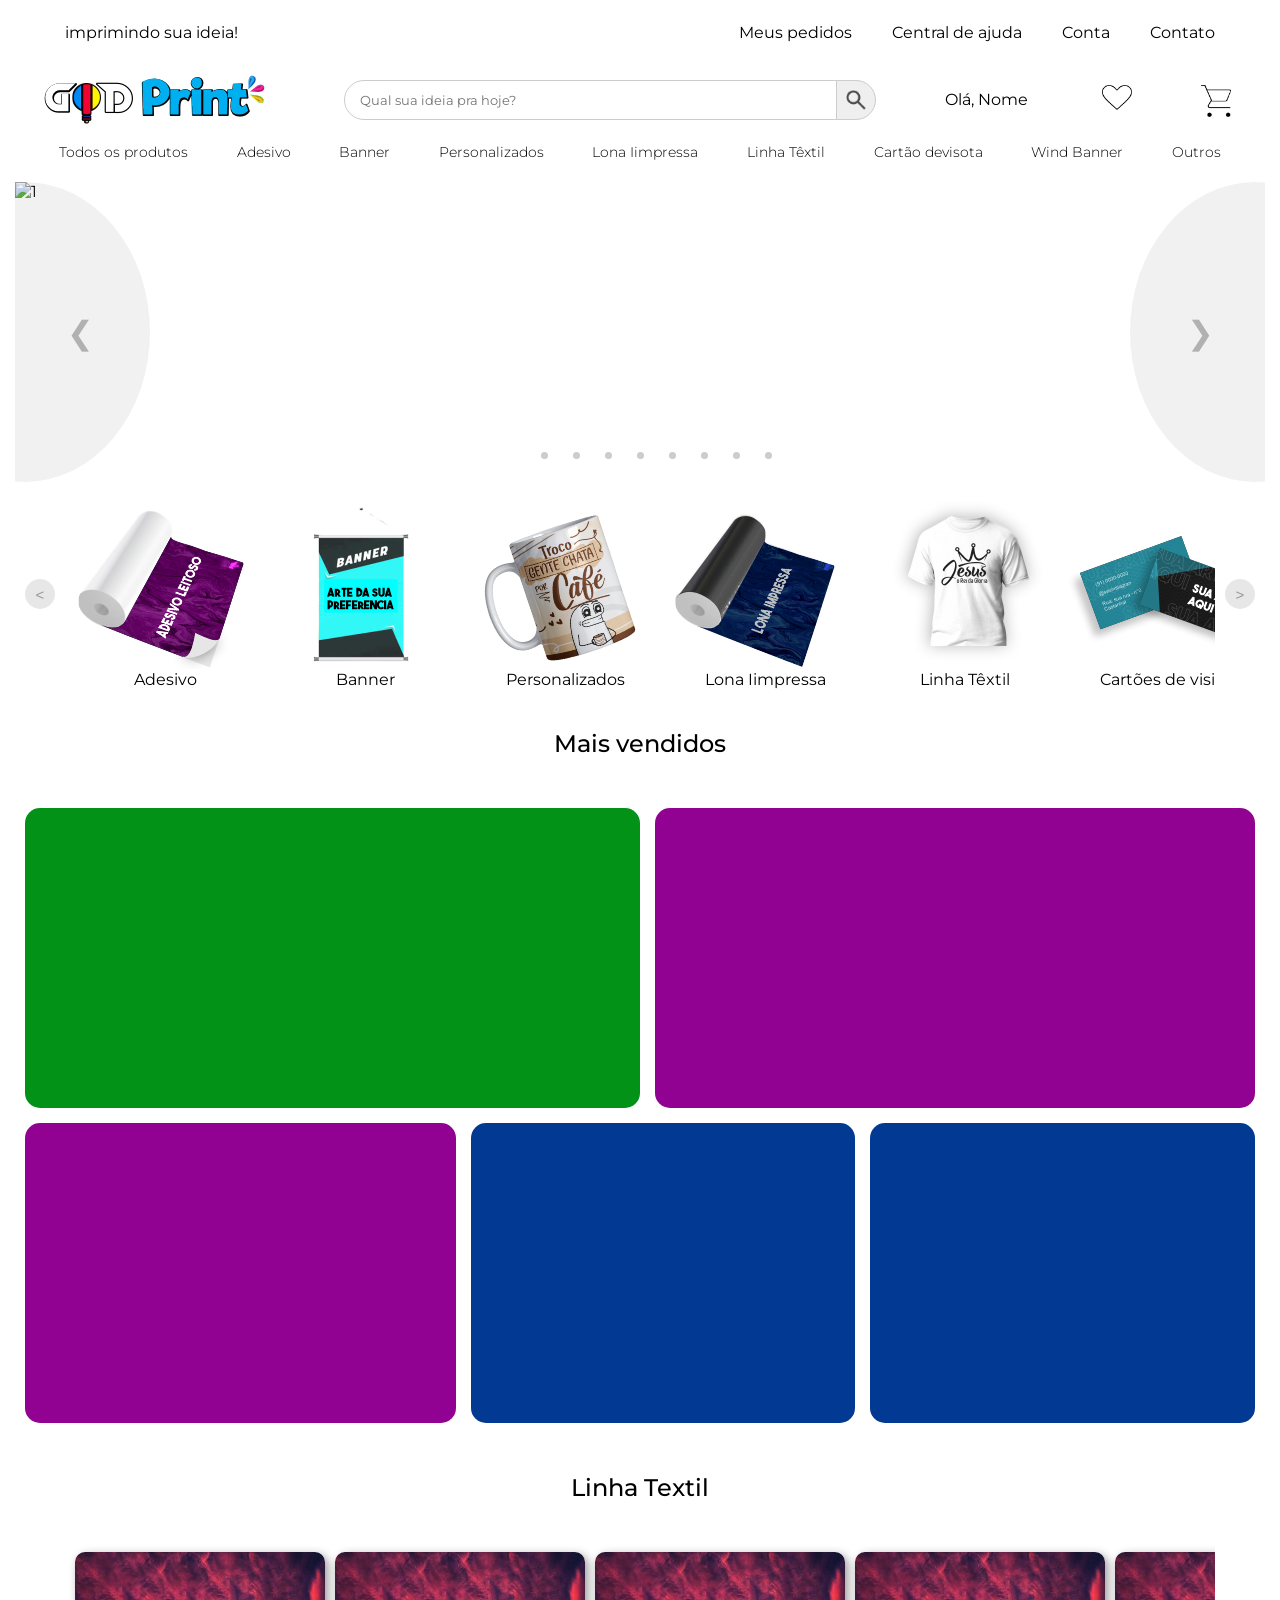
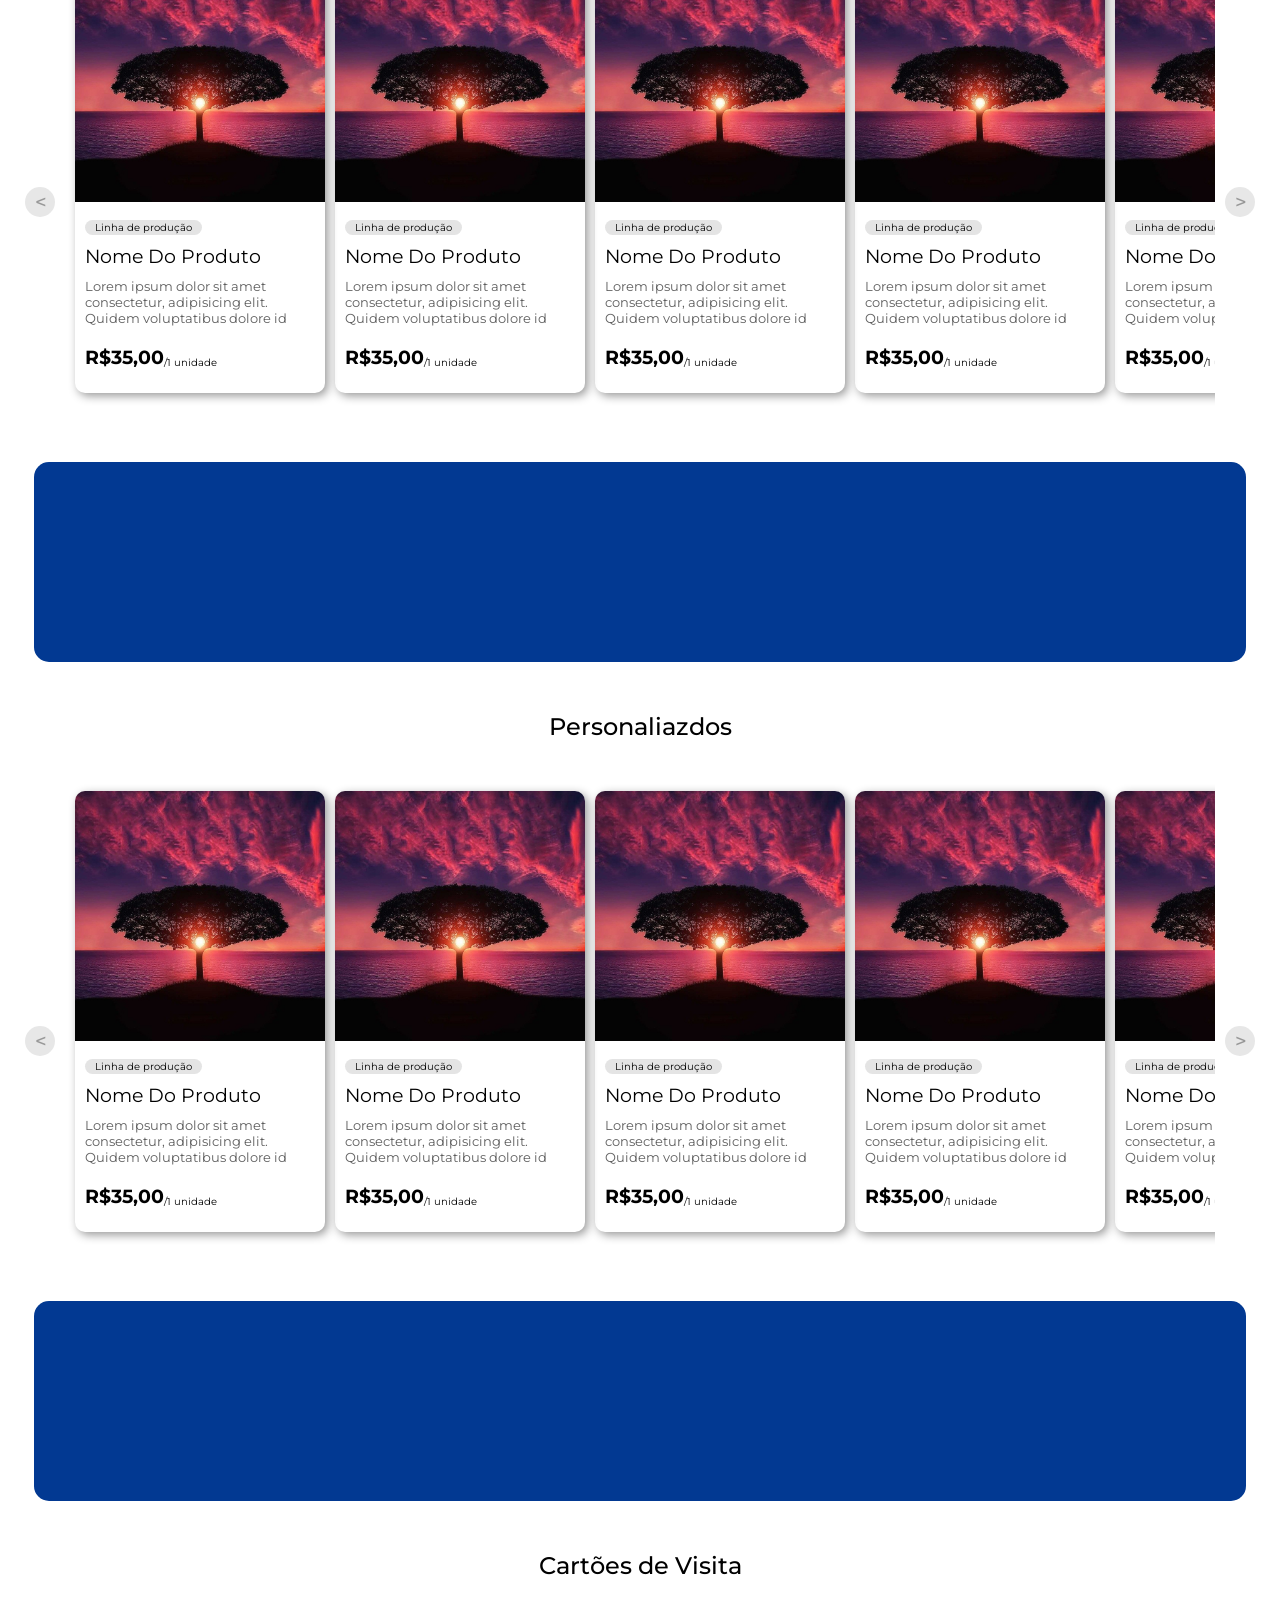
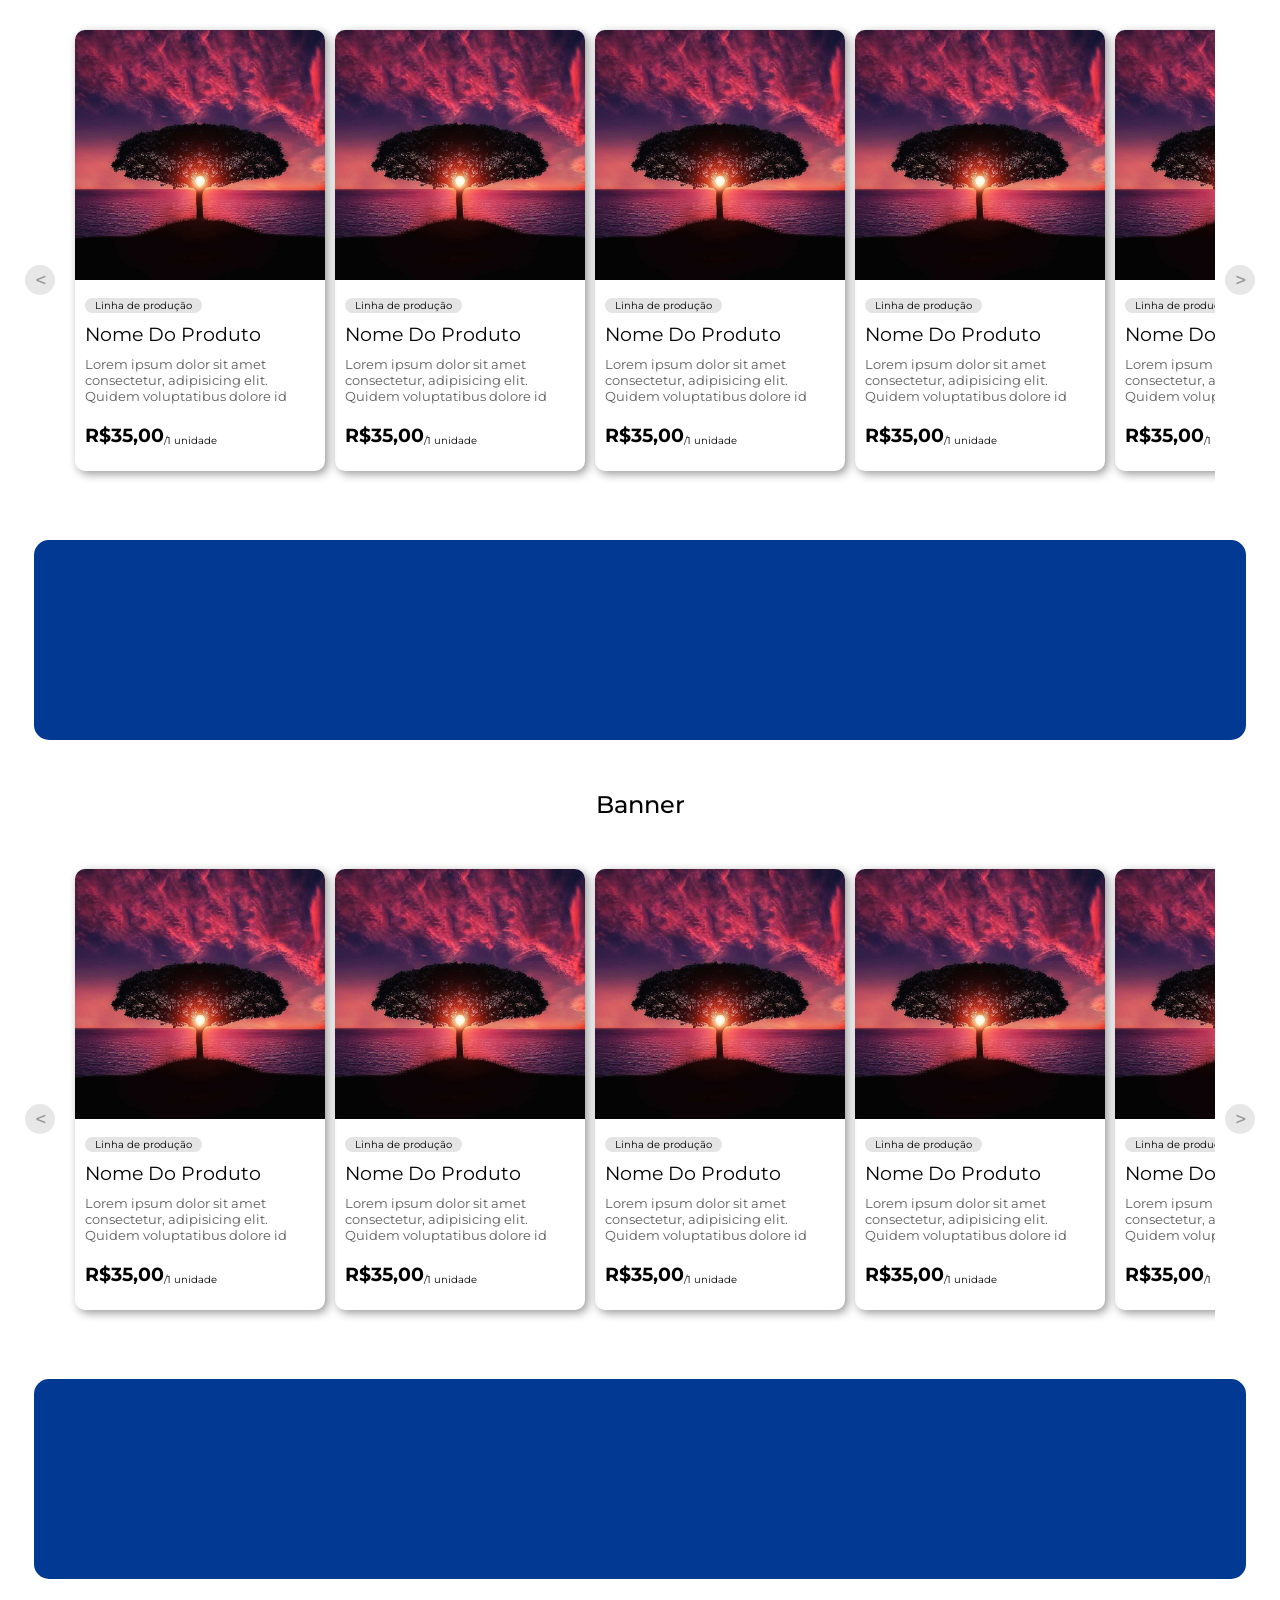
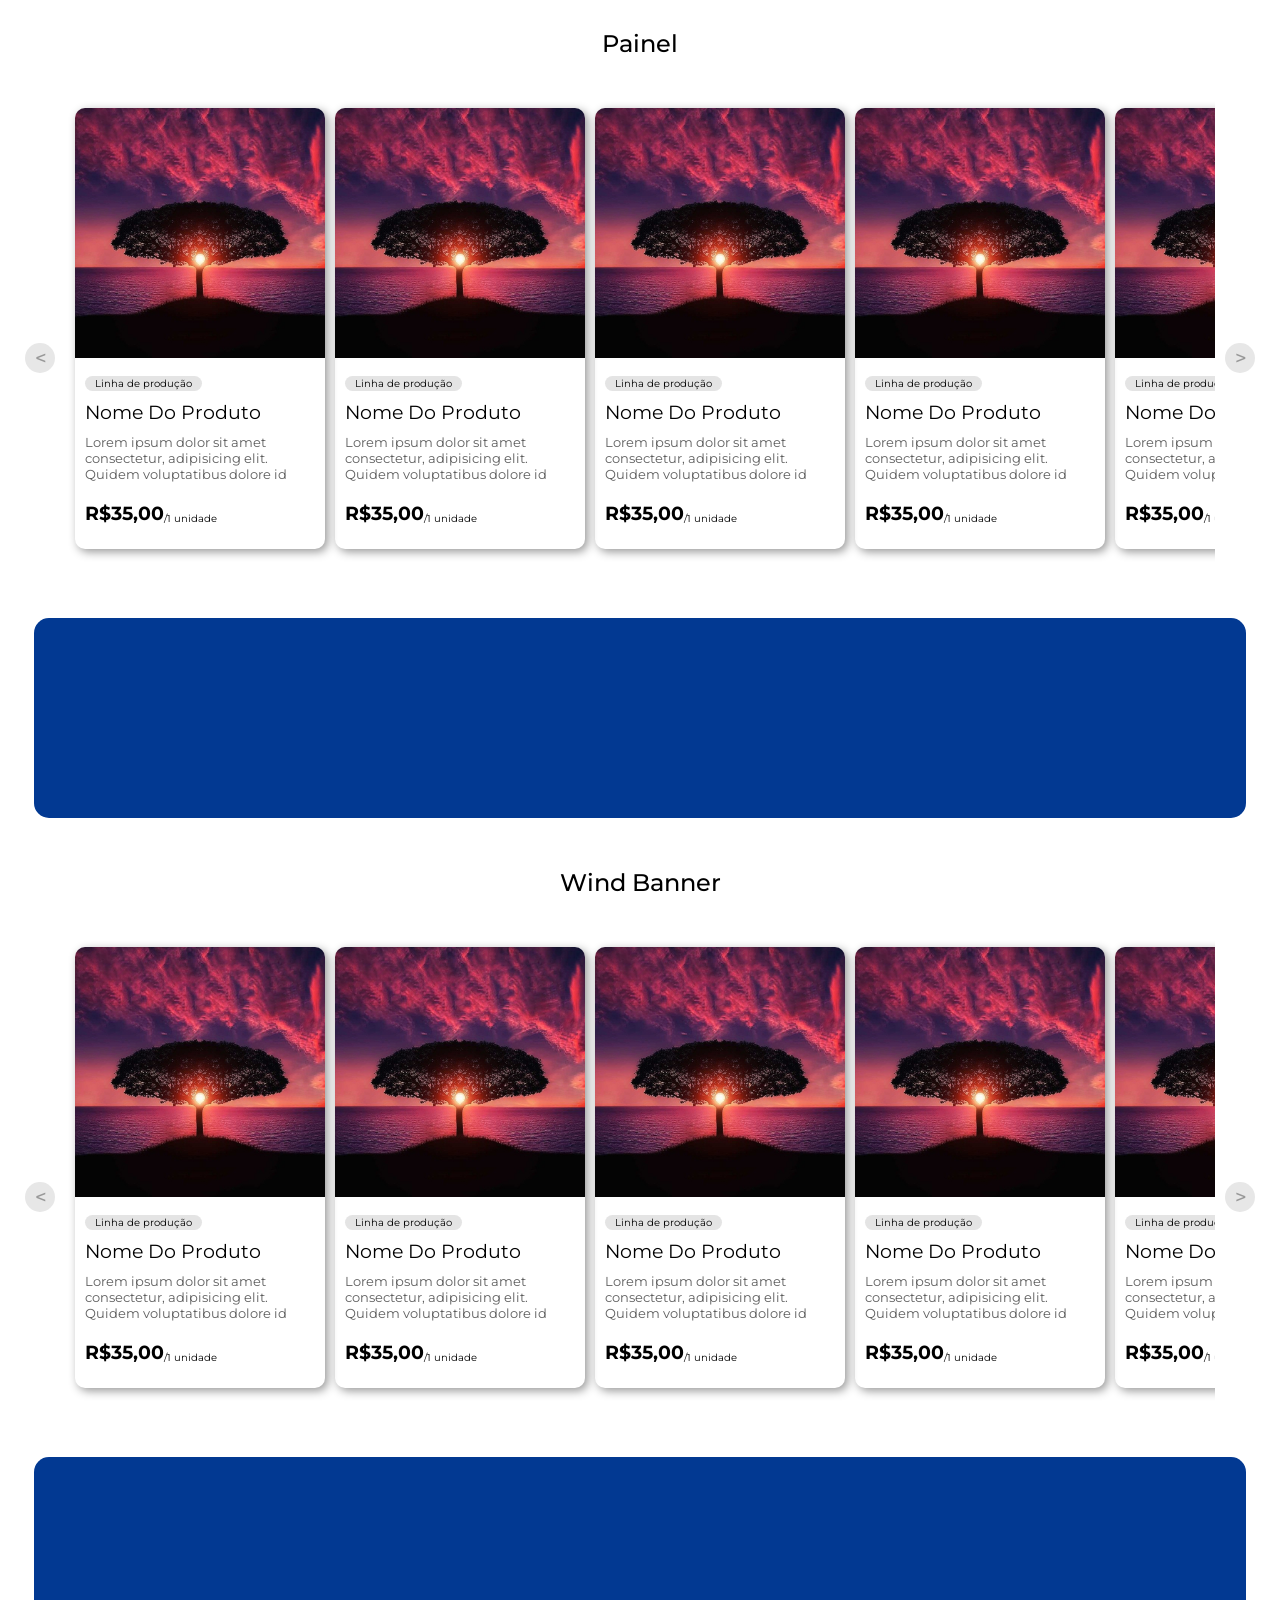
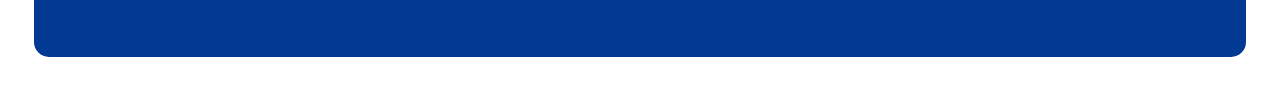
==== index(1).html @ 97b62b57 "recriação com chat" ====
<!DOCTYPE html>
<html lang="pt-br">
<head>
    <meta charset="UTF-8">
    <meta name="viewport" content="width=device-width, initial-scale=1.0">
    <link rel="shortcut icon" type="imagex/png" href="imagens/favicon.png">
    <title>God Print</title>
    <link rel="stylesheet" href="style.css">
    <link rel="stylesheet" href="MediaQuery.css">
</head>
<body>
    <header>
        <nav>
            <p class="slogan">imprimindo sua ideia!</p>
            <div class="nav">
                <li>Meus pedidos</li>
                <li>Central de ajuda</li>
                <li>Conta</li>
                <li>Contato</li>
            </div>
        </nav>
        <menu>
            <img src="imagens/logo.png" alt="logo">
            <img src="imagens/logo-god-print-mobile.png" alt="logo-god-print-mobile" class="logo-mobile">
            <div class="MenuDePesquisa">
                <input type="text" id="menu de pesquisa" placeholder="Qual sua ideia pra hoje?">
                <button id="ButtonPesquisa"><img src="imagens/lupa.png" alt="pesquisar"></button>
            </div>
            <div>
                <p>Olá, Nome</p>
            </div>
            <div id="favoritos" class="iconeMenu"><img src="imagens/coracao.png" alt="favoritos"></div>
            <div id="carrinho" class="iconeMenu"><img src="imagens/carrinho.png" alt="carrinho"></div>
        </menu>
        <div class="nav-b" id="nav-b">
            <ul>
                <li>Todos os produtos</li>
                <li>Adesivo</li>
                <li>Banner</li>
                <li>Personalizados</li>
                <li>Lona Iimpressa</li>
                <li>Linha Têxtil</li>
                <li>Cartão devisota</li>
                <li>Wind Banner</li>
                <li>Outros</li>  
            </ul>
            <div id="btn-mobile">
                <div class="mobileMenu">
                    <div class="line1"></div>
                    <div class="line2"></div>
                    <div class="line3"></div>
                </div>
            </div>
        </div>
    </header>
    
    <div class="carousel">
        <div class="carousel-track" id="track">
          <!-- 9 imagens -->
          <div class="carousel-slide"><img src="https://picsum.photos/id/1011/800/400" alt="1" /></div>
          <div class="carousel-slide"><img src="https://picsum.photos/id/1012/800/400" alt="2" /></div>
          <div class="carousel-slide"><img src="https://picsum.photos/id/1013/800/400" alt="3" /></div>
          <div class="carousel-slide"><img src="https://picsum.photos/id/1015/800/400" alt="4" /></div>
          <div class="carousel-slide"><img src="https://picsum.photos/id/1016/800/400" alt="5" /></div>
          <div class="carousel-slide"><img src="https://picsum.photos/id/1018/800/400" alt="6" /></div>
          <div class="carousel-slide"><img src="https://picsum.photos/id/1020/800/400" alt="7" /></div>
          <div class="carousel-slide"><img src="https://picsum.photos/id/1021/800/400" alt="8" /></div>
          <div class="carousel-slide"><img src="https://picsum.photos/id/1024/800/400" alt="9" /></div>
        </div>
    
        <button class="nav-button prev" id="prev">&#10094;</button>
        <button class="nav-button next" id="next">&#10095;</button>
        
    </div>
    <div class="radio-nav" id="radio-nav"></div>
    
    <div class="NavLinhasDeProdutos"> 

        <button id="anterior" class="BotoesRadioNav"><</button>

        <div class="carrossel-container">
            <div class="carrossel" id="carrossel">
                <div class="LinhasDeProdutos">
                    <img src="imagens/adesivo-logo.png" alt="adesivo-logo">
                    <p>Adesivo</p>
                </div>
                <div class="LinhasDeProdutos">
                    <img src="imagens/banner-logo.png" alt="banner-logo">
                    <p>Banner</p>
                </div>
                <div class="LinhasDeProdutos">
                    <img src="imagens/caneca-logo.png" alt="Personalizados">
                    <p>Personalizados</p>
                </div>
                <div class="LinhasDeProdutos">
                    <img src="imagens/lona-impressa-logo.png" alt="lona-impressa-logo">
                    <p>Lona Iimpressa</p>
                </div>
                <div class="LinhasDeProdutos">
                    <img src="imagens/lonha-textil-logo.png" alt="linha-textil">
                    <p>Linha Têxtil</p>
                </div>
                <div class="LinhasDeProdutos">
                    <img src="imagens/cartoes-de-visita-logo.png" alt="cartoes-de-visita-logo">
                    <p>Cartões de visita</p>
                </div>
                <div class="LinhasDeProdutos">
                    <img src="imagens/wind-banner-logo.png" alt="wind-banner-logo">
                    <p>Wind Banner</p>
                </div>
                <div class="LinhasDeProdutos">
                    <img src="imagens/bone-logo.png" alt="bone-logo">
                    <p>Boné</p>
                </div>
            </div>
        </div>

        <button id="proximo" class="BotoesRadioNav">></button>

    </div>
    <div class="MaisVendidos">
        <h2>Mais vendidos</h2>

        <div class="ConteinerMaisVendidos">
        
            <div class="imgMaisVendidos img1">
                <!-- <img src="imagens/teste.jpg" alt="teste"> -->
            </div>
            <div class="imgMaisVendidos img2">
                <!-- <img src="imagens/teste.jpg" alt="teste"> -->
            </div>
            <div class="imgMaisVendidos img3">
                <!-- <img src="imagens/teste.jpg" alt="teste"> -->
            </div>
            <div class="imgMaisVendidos img4">
                <!-- <img src="imagens/teste.jpg" alt="teste"> -->
            </div>
            <div class="imgMaisVendidos img5">
                <!-- <img src="imagens/teste.jpg" alt="teste"> -->
            </div>

        </div>

        
    </div>
    <div class="LinhaTextil">

        <h2>Linha Textil</h2>
        
        <div class="ConteinerTextil Conteiner" id="ConteinerTextil">

            <button onclick="moveSlideTexil(-1)" class="buttonProduto" id="AnteriorTextil"> < </button>

            <div class="ConteinerProdutos">
                <div class="ConteinerProduto" id="sliderTextil">
                    <div class="Produto">
                        <img src="imagens/teste.jpg" alt="teste" class="imgProdut">
                        <div class="InfoProdutos">
                            <span class="LinhaDeProducao">Linha de produção</span>
                            <h3 class="NomeProduto">Nome Do Produto</h3>
                            <p class="DescricaoProduto">Lorem ipsum dolor sit amet consectetur, adipisicing elit. Quidem voluptatibus dolore id</p>
                        </div>
                        <div class="valor">
                            <h3>R$35,00</h3>
                            <p>/1 unidade</p>
                        </div>
                    </div>
                    <div class="Produto">
                        <img src="imagens/teste.jpg" alt="teste" class="imgProdut">
                        <div class="InfoProdutos">
                            <span class="LinhaDeProducao">Linha de produção</span>
                            <h3 class="NomeProduto">Nome Do Produto</h3>
                            <p class="DescricaoProduto">Lorem ipsum dolor sit amet consectetur, adipisicing elit. Quidem voluptatibus dolore id</p>
                        </div>
                        <div class="valor">
                            <h3>R$35,00</h3>
                            <p>/1 unidade</p>
                        </div>
                    </div>
                    <div class="Produto">
                        <img src="imagens/teste.jpg" alt="teste" class="imgProdut">
                        <div class="InfoProdutos">
                            <span class="LinhaDeProducao">Linha de produção</span>
                            <h3 class="NomeProduto">Nome Do Produto</h3>
                            <p class="DescricaoProduto">Lorem ipsum dolor sit amet consectetur, adipisicing elit. Quidem voluptatibus dolore id</p>
                        </div>
                        <div class="valor">
                            <h3>R$35,00</h3>
                            <p>/1 unidade</p>
                        </div>
                    </div>
                    <div class="Produto">
                        <img src="imagens/teste.jpg" alt="teste" class="imgProdut">
                        <div class="InfoProdutos">
                            <span class="LinhaDeProducao">Linha de produção</span>
                            <h3 class="NomeProduto">Nome Do Produto</h3>
                            <p class="DescricaoProduto">Lorem ipsum dolor sit amet consectetur, adipisicing elit. Quidem voluptatibus dolore id</p>
                        </div>
                        <div class="valor">
                            <h3>R$35,00</h3>
                            <p>/1 unidade</p>
                        </div>
                    </div>
                    <div class="Produto">
                        <img src="imagens/teste.jpg" alt="teste" class="imgProdut">
                        <div class="InfoProdutos">
                            <span class="LinhaDeProducao">Linha de produção</span>
                            <h3 class="NomeProduto">Nome Do Produto</h3>
                            <p class="DescricaoProduto">Lorem ipsum dolor sit amet consectetur, adipisicing elit. Quidem voluptatibus dolore id</p>
                        </div>
                        <div class="valor">
                            <h3>R$35,00</h3>
                            <p>/1 unidade</p>
                        </div>
                    </div>
                    <div class="Produto">
                        <img src="imagens/teste.jpg" alt="teste" class="imgProdut">
                        <div class="InfoProdutos">
                            <span class="LinhaDeProducao">Linha de produção</span>
                            <h3 class="NomeProduto">Nome Do Produto</h3>
                            <p class="DescricaoProduto">Lorem ipsum dolor sit amet consectetur, adipisicing elit. Quidem voluptatibus dolore id</p>
                        </div>
                        <div class="valor">
                            <h3>R$35,00</h3>
                            <p>/1 unidade</p>
                        </div>
                    </div>
                </div>
            </div>

            <button onclick="moveSlideTexil(1)" class="buttonProduto" id="ProximoTextil ">></button>
        </div>

        <div class="imgProduto">
            <!-- <img src="" alt=""> -->
        </div>

    </div>
    <div class="LinhaPersonalizados">

        <h2>Personaliazdos</h2>
        
        <div class="ConteinerPersonalizados Conteiner" id="ConteinerPersonalizados">

            <button onclick="moveSlidePersonalizados(-1)" class="buttonProduto" id="AnteriorTextil"> < </button>


            <div class="ConteinerProdutos">
                <div class="ConteinerProduto" id="sliderPersonalizados">
                    <div class="Produto">
                        <img src="imagens/teste.jpg" alt="teste" class="imgProdut">
                        <div class="InfoProdutos">
                            <span class="LinhaDeProducao">Linha de produção</span>
                            <h3 class="NomeProduto">Nome Do Produto</h3>
                            <p class="DescricaoProduto">Lorem ipsum dolor sit amet consectetur, adipisicing elit. Quidem voluptatibus dolore id</p>
                        </div>
                        <div class="valor">
                            <h3>R$35,00</h3>
                            <p>/1 unidade</p>
                        </div>
                    </div>
                    <div class="Produto">
                        <img src="imagens/teste.jpg" alt="teste" class="imgProdut">
                        <div class="InfoProdutos">
                            <span class="LinhaDeProducao">Linha de produção</span>
                            <h3 class="NomeProduto">Nome Do Produto</h3>
                            <p class="DescricaoProduto">Lorem ipsum dolor sit amet consectetur, adipisicing elit. Quidem voluptatibus dolore id</p>
                        </div>
                        <div class="valor">
                            <h3>R$35,00</h3>
                            <p>/1 unidade</p>
                        </div>
                    </div>
                    <div class="Produto">
                        <img src="imagens/teste.jpg" alt="teste" class="imgProdut">
                        <div class="InfoProdutos">
                            <span class="LinhaDeProducao">Linha de produção</span>
                            <h3 class="NomeProduto">Nome Do Produto</h3>
                            <p class="DescricaoProduto">Lorem ipsum dolor sit amet consectetur, adipisicing elit. Quidem voluptatibus dolore id</p>
                        </div>
                        <div class="valor">
                            <h3>R$35,00</h3>
                            <p>/1 unidade</p>
                        </div>
                    </div>
                    <div class="Produto">
                        <img src="imagens/teste.jpg" alt="teste" class="imgProdut">
                        <div class="InfoProdutos">
                            <span class="LinhaDeProducao">Linha de produção</span>
                            <h3 class="NomeProduto">Nome Do Produto</h3>
                            <p class="DescricaoProduto">Lorem ipsum dolor sit amet consectetur, adipisicing elit. Quidem voluptatibus dolore id</p>
                        </div>
                        <div class="valor">
                            <h3>R$35,00</h3>
                            <p>/1 unidade</p>
                        </div>
                    </div>
                    <div class="Produto">
                        <img src="imagens/teste.jpg" alt="teste" class="imgProdut">
                        <div class="InfoProdutos">
                            <span class="LinhaDeProducao">Linha de produção</span>
                            <h3 class="NomeProduto">Nome Do Produto</h3>
                            <p class="DescricaoProduto">Lorem ipsum dolor sit amet consectetur, adipisicing elit. Quidem voluptatibus dolore id</p>
                        </div>
                        <div class="valor">
                            <h3>R$35,00</h3>
                            <p>/1 unidade</p>
                        </div>
                    </div>
                    <div class="Produto">
                        <img src="imagens/teste.jpg" alt="teste" class="imgProdut">
                        <div class="InfoProdutos">
                            <span class="LinhaDeProducao">Linha de produção</span>
                            <h3 class="NomeProduto">Nome Do Produto</h3>
                            <p class="DescricaoProduto">Lorem ipsum dolor sit amet consectetur, adipisicing elit. Quidem voluptatibus dolore id</p>
                        </div>
                        <div class="valor">
                            <h3>R$35,00</h3>
                            <p>/1 unidade</p>
                        </div>
                    </div>
                </div>
            </div>

            <button onclick="moveSlidePersonalizados(1)" class="buttonProduto" id="ProximoPersonalizados ">></button>
        </div>

        <div class="imgProduto">
            <!-- <img src="" alt=""> -->
        </div>

    </div>
    <div class="LinhaCartoes">

        <h2>Cartões de Visita</h2>
        
        <div class="Conteiner">

            <button onclick="moveSlideCartoes(-1)" class="buttonProduto"> < </button>


            <div class="ConteinerProdutos">
                <div class="ConteinerProduto" id="sliderCartoes">
                    <div class="Produto">
                        <img src="imagens/teste.jpg" alt="teste" class="imgProdut">
                        <div class="InfoProdutos">
                            <span class="LinhaDeProducao">Linha de produção</span>
                            <h3 class="NomeProduto">Nome Do Produto</h3>
                            <p class="DescricaoProduto">Lorem ipsum dolor sit amet consectetur, adipisicing elit. Quidem voluptatibus dolore id</p>
                        </div>
                        <div class="valor">
                            <h3>R$35,00</h3>
                            <p>/1 unidade</p>
                        </div>
                    </div>
                    <div class="Produto">
                        <img src="imagens/teste.jpg" alt="teste" class="imgProdut">
                        <div class="InfoProdutos">
                            <span class="LinhaDeProducao">Linha de produção</span>
                            <h3 class="NomeProduto">Nome Do Produto</h3>
                            <p class="DescricaoProduto">Lorem ipsum dolor sit amet consectetur, adipisicing elit. Quidem voluptatibus dolore id</p>
                        </div>
                        <div class="valor">
                            <h3>R$35,00</h3>
                            <p>/1 unidade</p>
                        </div>
                    </div>
                    <div class="Produto">
                        <img src="imagens/teste.jpg" alt="teste" class="imgProdut">
                        <div class="InfoProdutos">
                            <span class="LinhaDeProducao">Linha de produção</span>
                            <h3 class="NomeProduto">Nome Do Produto</h3>
                            <p class="DescricaoProduto">Lorem ipsum dolor sit amet consectetur, adipisicing elit. Quidem voluptatibus dolore id</p>
                        </div>
                        <div class="valor">
                            <h3>R$35,00</h3>
                            <p>/1 unidade</p>
                        </div>
                    </div>
                    <div class="Produto">
                        <img src="imagens/teste.jpg" alt="teste" class="imgProdut">
                        <div class="InfoProdutos">
                            <span class="LinhaDeProducao">Linha de produção</span>
                            <h3 class="NomeProduto">Nome Do Produto</h3>
                            <p class="DescricaoProduto">Lorem ipsum dolor sit amet consectetur, adipisicing elit. Quidem voluptatibus dolore id</p>
                        </div>
                        <div class="valor">
                            <h3>R$35,00</h3>
                            <p>/1 unidade</p>
                        </div>
                    </div>
                    <div class="Produto">
                        <img src="imagens/teste.jpg" alt="teste" class="imgProdut">
                        <div class="InfoProdutos">
                            <span class="LinhaDeProducao">Linha de produção</span>
                            <h3 class="NomeProduto">Nome Do Produto</h3>
                            <p class="DescricaoProduto">Lorem ipsum dolor sit amet consectetur, adipisicing elit. Quidem voluptatibus dolore id</p>
                        </div>
                        <div class="valor">
                            <h3>R$35,00</h3>
                            <p>/1 unidade</p>
                        </div>
                    </div>
                    <div class="Produto">
                        <img src="imagens/teste.jpg" alt="teste" class="imgProdut">
                        <div class="InfoProdutos">
                            <span class="LinhaDeProducao">Linha de produção</span>
                            <h3 class="NomeProduto">Nome Do Produto</h3>
                            <p class="DescricaoProduto">Lorem ipsum dolor sit amet consectetur, adipisicing elit. Quidem voluptatibus dolore id</p>
                        </div>
                        <div class="valor">
                            <h3>R$35,00</h3>
                            <p>/1 unidade</p>
                        </div>
                    </div>
                </div>
            </div>

            <button onclick="moveSlideCartoes(1)" class="buttonProduto">></button>
        </div>

        <div class="imgProduto">
            <!-- <img src="" alt=""> -->
        </div>

    </div>
    <div class="LinhaBanner">

        <h2>Banner</h2>
        
        <div class="Conteiner">

            <button onclick="moveSlideBanner(-1)" class="buttonProduto"> < </button>


            <div class="ConteinerProdutos">
                <div class="ConteinerProduto" id="sliderBanner">
                    <div class="Produto">
                        <img src="imagens/teste.jpg" alt="teste" class="imgProdut">
                        <div class="InfoProdutos">
                            <span class="LinhaDeProducao">Linha de produção</span>
                            <h3 class="NomeProduto">Nome Do Produto</h3>
                            <p class="DescricaoProduto">Lorem ipsum dolor sit amet consectetur, adipisicing elit. Quidem voluptatibus dolore id</p>
                        </div>
                        <div class="valor">
                            <h3>R$35,00</h3>
                            <p>/1 unidade</p>
                        </div>
                    </div>
                    <div class="Produto">
                        <img src="imagens/teste.jpg" alt="teste" class="imgProdut">
                        <div class="InfoProdutos">
                            <span class="LinhaDeProducao">Linha de produção</span>
                            <h3 class="NomeProduto">Nome Do Produto</h3>
                            <p class="DescricaoProduto">Lorem ipsum dolor sit amet consectetur, adipisicing elit. Quidem voluptatibus dolore id</p>
                        </div>
                        <div class="valor">
                            <h3>R$35,00</h3>
                            <p>/1 unidade</p>
                        </div>
                    </div>
                    <div class="Produto">
                        <img src="imagens/teste.jpg" alt="teste" class="imgProdut">
                        <div class="InfoProdutos">
                            <span class="LinhaDeProducao">Linha de produção</span>
                            <h3 class="NomeProduto">Nome Do Produto</h3>
                            <p class="DescricaoProduto">Lorem ipsum dolor sit amet consectetur, adipisicing elit. Quidem voluptatibus dolore id</p>
                        </div>
                        <div class="valor">
                            <h3>R$35,00</h3>
                            <p>/1 unidade</p>
                        </div>
                    </div>
                    <div class="Produto">
                        <img src="imagens/teste.jpg" alt="teste" class="imgProdut">
                        <div class="InfoProdutos">
                            <span class="LinhaDeProducao">Linha de produção</span>
                            <h3 class="NomeProduto">Nome Do Produto</h3>
                            <p class="DescricaoProduto">Lorem ipsum dolor sit amet consectetur, adipisicing elit. Quidem voluptatibus dolore id</p>
                        </div>
                        <div class="valor">
                            <h3>R$35,00</h3>
                            <p>/1 unidade</p>
                        </div>
                    </div>
                    <div class="Produto">
                        <img src="imagens/teste.jpg" alt="teste" class="imgProdut">
                        <div class="InfoProdutos">
                            <span class="LinhaDeProducao">Linha de produção</span>
                            <h3 class="NomeProduto">Nome Do Produto</h3>
                            <p class="DescricaoProduto">Lorem ipsum dolor sit amet consectetur, adipisicing elit. Quidem voluptatibus dolore id</p>
                        </div>
                        <div class="valor">
                            <h3>R$35,00</h3>
                            <p>/1 unidade</p>
                        </div>
                    </div>
                    <div class="Produto">
                        <img src="imagens/teste.jpg" alt="teste" class="imgProdut">
                        <div class="InfoProdutos">
                            <span class="LinhaDeProducao">Linha de produção</span>
                            <h3 class="NomeProduto">Nome Do Produto</h3>
                            <p class="DescricaoProduto">Lorem ipsum dolor sit amet consectetur, adipisicing elit. Quidem voluptatibus dolore id</p>
                        </div>
                        <div class="valor">
                            <h3>R$35,00</h3>
                            <p>/1 unidade</p>
                        </div>
                    </div>
                </div>
            </div>

            <button onclick="moveSlideBanner(1)" class="buttonProduto">></button>
        </div>

        <div class="imgProduto">
            <!-- <img src="" alt=""> -->
        </div>

    </div>
    <div class="LinhaPainel">

        <h2>Painel</h2>
        
        <div class="Conteiner">

            <button onclick="moveSlidePainel(-1)" class="buttonProduto"> < </button>


            <div class="ConteinerProdutos">
                <div class="ConteinerProduto" id="sliderPainel">
                    <div class="Produto">
                        <img src="imagens/teste.jpg" alt="teste" class="imgProdut">
                        <div class="InfoProdutos">
                            <span class="LinhaDeProducao">Linha de produção</span>
                            <h3 class="NomeProduto">Nome Do Produto</h3>
                            <p class="DescricaoProduto">Lorem ipsum dolor sit amet consectetur, adipisicing elit. Quidem voluptatibus dolore id</p>
                        </div>
                        <div class="valor">
                            <h3>R$35,00</h3>
                            <p>/1 unidade</p>
                        </div>
                    </div>
                    <div class="Produto">
                        <img src="imagens/teste.jpg" alt="teste" class="imgProdut">
                        <div class="InfoProdutos">
                            <span class="LinhaDeProducao">Linha de produção</span>
                            <h3 class="NomeProduto">Nome Do Produto</h3>
                            <p class="DescricaoProduto">Lorem ipsum dolor sit amet consectetur, adipisicing elit. Quidem voluptatibus dolore id</p>
                        </div>
                        <div class="valor">
                            <h3>R$35,00</h3>
                            <p>/1 unidade</p>
                        </div>
                    </div>
                    <div class="Produto">
                        <img src="imagens/teste.jpg" alt="teste" class="imgProdut">
                        <div class="InfoProdutos">
                            <span class="LinhaDeProducao">Linha de produção</span>
                            <h3 class="NomeProduto">Nome Do Produto</h3>
                            <p class="DescricaoProduto">Lorem ipsum dolor sit amet consectetur, adipisicing elit. Quidem voluptatibus dolore id</p>
                        </div>
                        <div class="valor">
                            <h3>R$35,00</h3>
                            <p>/1 unidade</p>
                        </div>
                    </div>
                    <div class="Produto">
                        <img src="imagens/teste.jpg" alt="teste" class="imgProdut">
                        <div class="InfoProdutos">
                            <span class="LinhaDeProducao">Linha de produção</span>
                            <h3 class="NomeProduto">Nome Do Produto</h3>
                            <p class="DescricaoProduto">Lorem ipsum dolor sit amet consectetur, adipisicing elit. Quidem voluptatibus dolore id</p>
                        </div>
                        <div class="valor">
                            <h3>R$35,00</h3>
                            <p>/1 unidade</p>
                        </div>
                    </div>
                    <div class="Produto">
                        <img src="imagens/teste.jpg" alt="teste" class="imgProdut">
                        <div class="InfoProdutos">
                            <span class="LinhaDeProducao">Linha de produção</span>
                            <h3 class="NomeProduto">Nome Do Produto</h3>
                            <p class="DescricaoProduto">Lorem ipsum dolor sit amet consectetur, adipisicing elit. Quidem voluptatibus dolore id</p>
                        </div>
                        <div class="valor">
                            <h3>R$35,00</h3>
                            <p>/1 unidade</p>
                        </div>
                    </div>
                    <div class="Produto">
                        <img src="imagens/teste.jpg" alt="teste" class="imgProdut">
                        <div class="InfoProdutos">
                            <span class="LinhaDeProducao">Linha de produção</span>
                            <h3 class="NomeProduto">Nome Do Produto</h3>
                            <p class="DescricaoProduto">Lorem ipsum dolor sit amet consectetur, adipisicing elit. Quidem voluptatibus dolore id</p>
                        </div>
                        <div class="valor">
                            <h3>R$35,00</h3>
                            <p>/1 unidade</p>
                        </div>
                    </div>
                </div>
            </div>

            <button onclick="moveSlidePainel(1)" class="buttonProduto">></button>
        </div>

        <div class="imgProduto">
            <!-- <img src="" alt=""> -->
        </div>

    </div>
    <div class="LinhaWindBanner">

        <h2>Wind Banner</h2>
        
        <div class="Conteiner">

            <button onclick="moveSlideWindBanner(-1)" class="buttonProduto"> < </button>


            <div class="ConteinerProdutos">
                <div class="ConteinerProduto" id="sliderWindBanner">
                    <div class="Produto">
                        <img src="imagens/teste.jpg" alt="teste" class="imgProdut">
                        <div class="InfoProdutos">
                            <span class="LinhaDeProducao">Linha de produção</span>
                            <h3 class="NomeProduto">Nome Do Produto</h3>
                            <p class="DescricaoProduto">Lorem ipsum dolor sit amet consectetur, adipisicing elit. Quidem voluptatibus dolore id</p>
                        </div>
                        <div class="valor">
                            <h3>R$35,00</h3>
                            <p>/1 unidade</p>
                        </div>
                    </div>
                    <div class="Produto">
                        <img src="imagens/teste.jpg" alt="teste" class="imgProdut">
                        <div class="InfoProdutos">
                            <span class="LinhaDeProducao">Linha de produção</span>
                            <h3 class="NomeProduto">Nome Do Produto</h3>
                            <p class="DescricaoProduto">Lorem ipsum dolor sit amet consectetur, adipisicing elit. Quidem voluptatibus dolore id</p>
                        </div>
                        <div class="valor">
                            <h3>R$35,00</h3>
                            <p>/1 unidade</p>
                        </div>
                    </div>
                    <div class="Produto">
                        <img src="imagens/teste.jpg" alt="teste" class="imgProdut">
                        <div class="InfoProdutos">
                            <span class="LinhaDeProducao">Linha de produção</span>
                            <h3 class="NomeProduto">Nome Do Produto</h3>
                            <p class="DescricaoProduto">Lorem ipsum dolor sit amet consectetur, adipisicing elit. Quidem voluptatibus dolore id</p>
                        </div>
                        <div class="valor">
                            <h3>R$35,00</h3>
                            <p>/1 unidade</p>
                        </div>
                    </div>
                    <div class="Produto">
                        <img src="imagens/teste.jpg" alt="teste" class="imgProdut">
                        <div class="InfoProdutos">
                            <span class="LinhaDeProducao">Linha de produção</span>
                            <h3 class="NomeProduto">Nome Do Produto</h3>
                            <p class="DescricaoProduto">Lorem ipsum dolor sit amet consectetur, adipisicing elit. Quidem voluptatibus dolore id</p>
                        </div>
                        <div class="valor">
                            <h3>R$35,00</h3>
                            <p>/1 unidade</p>
                        </div>
                    </div>
                    <div class="Produto">
                        <img src="imagens/teste.jpg" alt="teste" class="imgProdut">
                        <div class="InfoProdutos">
                            <span class="LinhaDeProducao">Linha de produção</span>
                            <h3 class="NomeProduto">Nome Do Produto</h3>
                            <p class="DescricaoProduto">Lorem ipsum dolor sit amet consectetur, adipisicing elit. Quidem voluptatibus dolore id</p>
                        </div>
                        <div class="valor">
                            <h3>R$35,00</h3>
                            <p>/1 unidade</p>
                        </div>
                    </div>
                    <div class="Produto">
                        <img src="imagens/teste.jpg" alt="teste" class="imgProdut">
                        <div class="InfoProdutos">
                            <span class="LinhaDeProducao">Linha de produção</span>
                            <h3 class="NomeProduto">Nome Do Produto</h3>
                            <p class="DescricaoProduto">Lorem ipsum dolor sit amet consectetur, adipisicing elit. Quidem voluptatibus dolore id</p>
                        </div>
                        <div class="valor">
                            <h3>R$35,00</h3>
                            <p>/1 unidade</p>
                        </div>
                    </div>
                </div>
            </div>

            <button onclick="moveSlideWindBanner(1)" class="buttonProduto">></button>
        </div>

        <div class="imgProduto">
            <!-- <img src="" alt=""> -->
        </div>

    </div>

    <script src="script.js"></script>

</body>
</html>
---- style.css ----
@import url('https://fonts.googleapis.com/css2?family=Montserrat:ital,wght@0,100..900;1,100..900&display=swap');


* {
    box-sizing: border-box;
    padding: 0;
    margin: 0;
    font-family: "montserrat";
    list-style: none;
  }

  body {
    margin: auto;
    max-width: 1250px;
  }

  nav {
    display: flex;
    flex-direction: row;
    justify-content: space-between;
  }

  nav > div.nav {
    align-items: center;
    justify-content: end;
    display: none;
    gap: 40px;
    width: 100%;
  }

  .slogan {
    width: 100%;
    text-align: end;
    padding-right: 15px;
    height: 35px;
    line-height: 35px;
  }

  menu {
    display: flex;
    justify-content: space-around;
    align-items: center;
    margin: 10px 0;
  }

  menu img {
    display: none;
  }

  menu img.logo-mobile {
    display: block;
    scale: .8;
    position: absolute;
    top: 0px;
    left: 5px;
  }

  .iconeMenu {
    min-width: 30px;
    height: 30px;
    margin: 5px;
    cursor: pointer;
    transition: .3s;
  }

  .iconeMenu:hover {
    transform: scale(1.05);
  }

  .iconeMenu img {
    width: 30px;
  }

  .MenuDePesquisa > input {
    border: none;
    width: 40vw;
    height: 40px;
    border-radius: 20px;
    padding: 15px;
    border: 1px solid #cccccc;
    outline: none;
    margin: 0 20px;
}

#ButtonPesquisa {
  position: absolute;
  transform: translate(-40px);
  
  border-radius: 0px 20px 20px 0px;
  width: 40px;
  height: 40px;
  border: 1px solid #cccccc;
  cursor: pointer;
}

#ButtonPesquisa img {
  width: 20px;
  margin: auto;
  transition: .3s;
}

#ButtonPesquisa img:hover {
  transform: scale(1.1);
}

menu p {
  padding: 10px;
}

.nav-b {
  display: flex;
  height: 38px;
}

div.mobileMenu {
  cursor: pointer;
  transition: .5s;
  position: absolute;
  right: 20px;
}

div.mobileMenu div {
    width: 32px;
    height: 2px;
    background-color: #070707;
    margin: 8px;
}

div.mobileMenu:hover {
    transform: scale(1.1);
}

  .nav-b ul {
    position: absolute;
    right: 70px;
    z-index: 1;
    text-align: center;
    color: white;
    font-weight: 600;
    font-size: 20px;
    display: flex;
    flex-direction: column;
    gap: 25px;
    background-color: #0000007e;
    backdrop-filter: blur(8px);
    padding: 20px;
    border-radius: 15px;
    box-shadow: 0px 0px 20px rgba(0, 0, 0, 0.63);
    display: none;
  }

  .nav-b.active ul {
    display: flex;
}

  .carousel {
    margin: auto;
    margin-top: 10px;
    position: relative;
    width: 900%;
    max-width: 100%;
    height: 300px;
    overflow: hidden;
    /* border-radius: 12px; */
  }

  .carousel-track {
    display: flex;
    transition: transform .5s ease;
    cursor: grab;
  }

  .carousel-slide {
    min-width: 100%;
    height: 100%;
    transition: 0.3s;
    user-select: none;
  }

  .carousel-slide img {
    min-width: 100%;
    display: block;
    /* border-radius: 12px; */
  }

  .nav-button {
    width: 20%;
    height: 300px;
    position: absolute;
    top: 50%;
    background: #7a7a7a1a;
    border: none;
    color: rgb(177, 177, 177);
    font-size: 2rem;
    padding: 50px 10px;
    cursor: pointer;
    border-radius: 50%;
    transition: .5s;
  }

  .nav-button:hover {
    backdrop-filter: blur(10px);
    background-color: #00000015;
    color: #000000;
    box-shadow: 0 0 10px rgba(255, 255, 255, 0.185);
  }

  .prev {
    left: 10px;
    transform: translate(-50%, -50%);
    padding-right: 0;
  }

  .next {
    right: 10px;
    transform: translate(50%, -50%);
    padding-left: 0;
  }

  .radio-nav {
    width: 100%;
    transform: translateY(-40px);
    display: flex;
    justify-content: center;
    margin-top: 10px;
    gap: 2%;
  }

  .radio-nav input[type="radio"] {
    appearance: none;
    width: 7px;
    height: 7px;
    background: #cccccc;
    border-radius: 50%;
    cursor: pointer;
    transition: .5s;
  }

  .radio-nav input[type="radio"]:checked {
    background: #ffffff;
    transform: scale(1.5);
  }

  .NavLinhasDeProdutos {
    display: flex;
  }

  .LinhasDeProdutos {
    display: flex;
    flex-direction: column;
    text-align: center;
    transition: .4s;
    cursor: pointer;
  }

  .LinhasDeProdutos:hover {
    scale: 1.05;
  }

  .carrossel-container {
    position: relative;
    overflow: hidden;
    /* background-color: #023992; */
  }

  .carrossel {
    display: flex;
    transition: transform 0.5s ease-in-out;
  }

  .item {
    min-width: 200px;
    height: 190px;
    display: flex;
    justify-content: center;
    align-items: center;
    font-size: 2em;
    color: white;
  }
  
  /* .botoes {
    background-color: #023992;
    position: absolute;
    top: 75vh;
    left: 50%;
    transform: translate(-50%, -50%);
    max-width: 1340px;
    min-width: 350px;
    display: flex;
    justify-content: space-between;
    transform: translateY(-50%);
  } */

  .BotoesRadioNav {
    font-family: 'Franklin Gothic Medium', 'Arial Narrow', Arial, sans-serif;
    background: #cacaca73;
    color: #989898;
    min-width: 30px;
    margin: 10px;
    height: 30px;
    margin-top: 80px;
    border: none;
    cursor: pointer;
    font-size: 15px;
    border-radius: 50%;
    transition: .5s;
    /* transform: translate(50px); */
  }

  .BotoesRadioNav:hover {
    background: #a4a4a4b3;
    color: white;
    transform: scale(1.1);
  }

  .MaisVendidos {
    display: flex;
    flex-direction: column;
    align-items: center;
  }
  
  .MaisVendidos > h2 {
    text-align: center;
    margin: 40px;
    font-weight: 500;
  }

  .ConteinerMaisVendidos {
    display: flex;
    flex-wrap: wrap;
    gap: 15px;
    width: 100%;
    padding: 10px;
  }

  .imgMaisVendidos {
    /* width: 100%; */
    height: 300px;
    flex-grow: 1;
    flex-basis: 200px;
    background-color: #023992;
    border-radius: 15px;
    transition: .3s;
    cursor: pointer;
  }

  .imgMaisVendidos:hover {
    scale: 1.02;
  }

  .ConteinerMaisVendidos .img1 {
    min-width: 50%;
    background-color: #029218;
  }

  .ConteinerMaisVendidos .img2, .img3 {
    min-width: 35%;
    background-color: #920292;
  }
  
  div > h2 {
    text-align: center;
    margin: 40px;
    font-weight: 500;
  }

  .Conteiner {
    display: flex;
    align-items: center;
  }

  .ConteinerProdutos {
    max-width: 1200px;
    overflow: hidden;
  }
  
  .ConteinerProduto {
    display: flex;
    gap: 10px;
    margin-bottom: 50px;
    height: 470px;
    padding: 10px;
    transition: transform 0.5s ease-in-out;
  }

  .Produto {
    max-width: 250px;
    min-width: 250px;
    height: 98%;
    border-radius: 10px;
    overflow: hidden;
    box-shadow: 3px 3px 10px #00000067;
    cursor: pointer;
    transition: .35s;
  }

  .buttonProduto {
    margin: 10px;
    display: flex;
    font-family: 'montserrat';
    font-weight: 500;
    background-color: #cacaca73;
    color: #989898;
    min-width: 30px;
    height: 30px;
    border-radius: 50%;
    font-size: 20px;
    text-align: center;
    align-items: center;
    border: none;
    padding: 10px;
    transition: .2s;
    cursor: pointer;
  }

  .buttonProduto:hover {
    color: white;
    background-color: #bfbfbf;
    scale: 1.1;
  }
  
  .Produto:hover {
    scale: 1.02;
  }
  
  .Produto > img {
    height: 250px;
    width: 250px;
    object-fit: cover;
  }
  
  .Produto > .InfoProdutos {
    padding: 10px;
  }

  .LinhaDeProducao {
    background-color: #e4e4e4;
    padding: 1px 10px;
    border-radius: 10px;
    font-size: 10px;
  }

  .valor {
    display: flex;
    align-items: end;
    margin: 10px;
  }

  .valor p {
    font-size: 10px;
  }

  .InfoProdutos h3 {
    margin: 10px 0;
    font-weight: 400;
  }

  .InfoProdutos p {
    font-size: 13px;
    color: #5e5e5e;
  }

.imgProduto {
  background-color: #023992;
  width: 97%;
  margin: auto;
  height: 200px;
  margin-bottom: 50px;
  border-radius: 15px;
  cursor: pointer;
  transition: .3s;
}

.imgProduto:hover {
  scale: 1.01;
}

footer {
  background-color: #1a1a1a;
  height: 200px;
  width: 100vw;
}
---- MediaQuery.css ----
@media screen and (min-width: 1000px) {
    .nav-b div {
        display: none;
    }

    .nav-b ul {
        display: flex;
        position: relative;
        right: 0;
        gap: 40px;
        justify-content: space-around;
        flex-direction: row;
        box-shadow: none;
        height: 35px;
        width: 100%;
        align-items: center;
        padding: 0 40px;
        font-weight: 300;
        font-size: 14px;
        background: none;
        color: black;
    }
}

@media screen and (min-width: 800px) {

    nav {
        padding: 15px 50px;
    }

    .slogan {
        position: relative;
        text-align: start;
    }

    nav > div.nav {
        display: flex;
    }

    menu img {
        display: block;
    }

    menu img.logo-mobile {
        display: none;
    }

    .icone-menu {
        min-width: 50px;
    }
    
    .prev {
        padding-left: 110px;
    }

    .next {
        padding-right: 110px;
    }
}
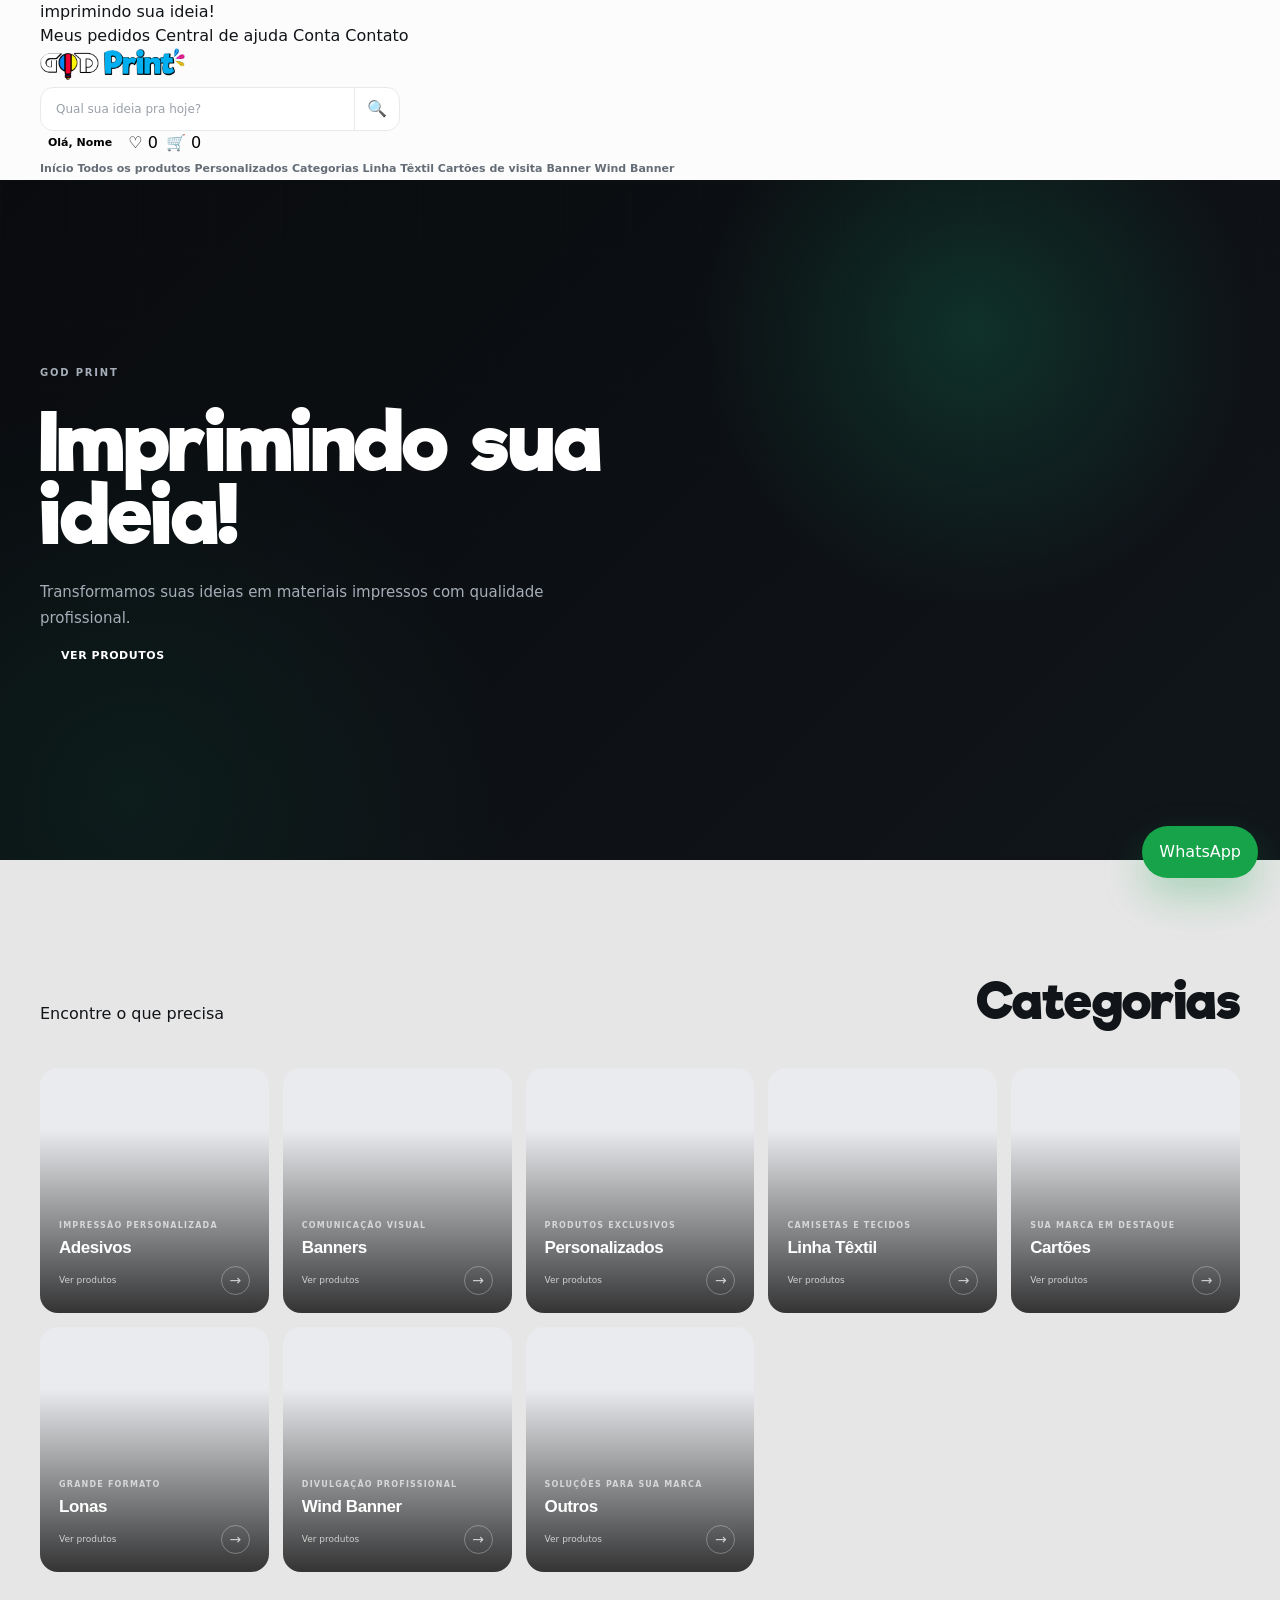
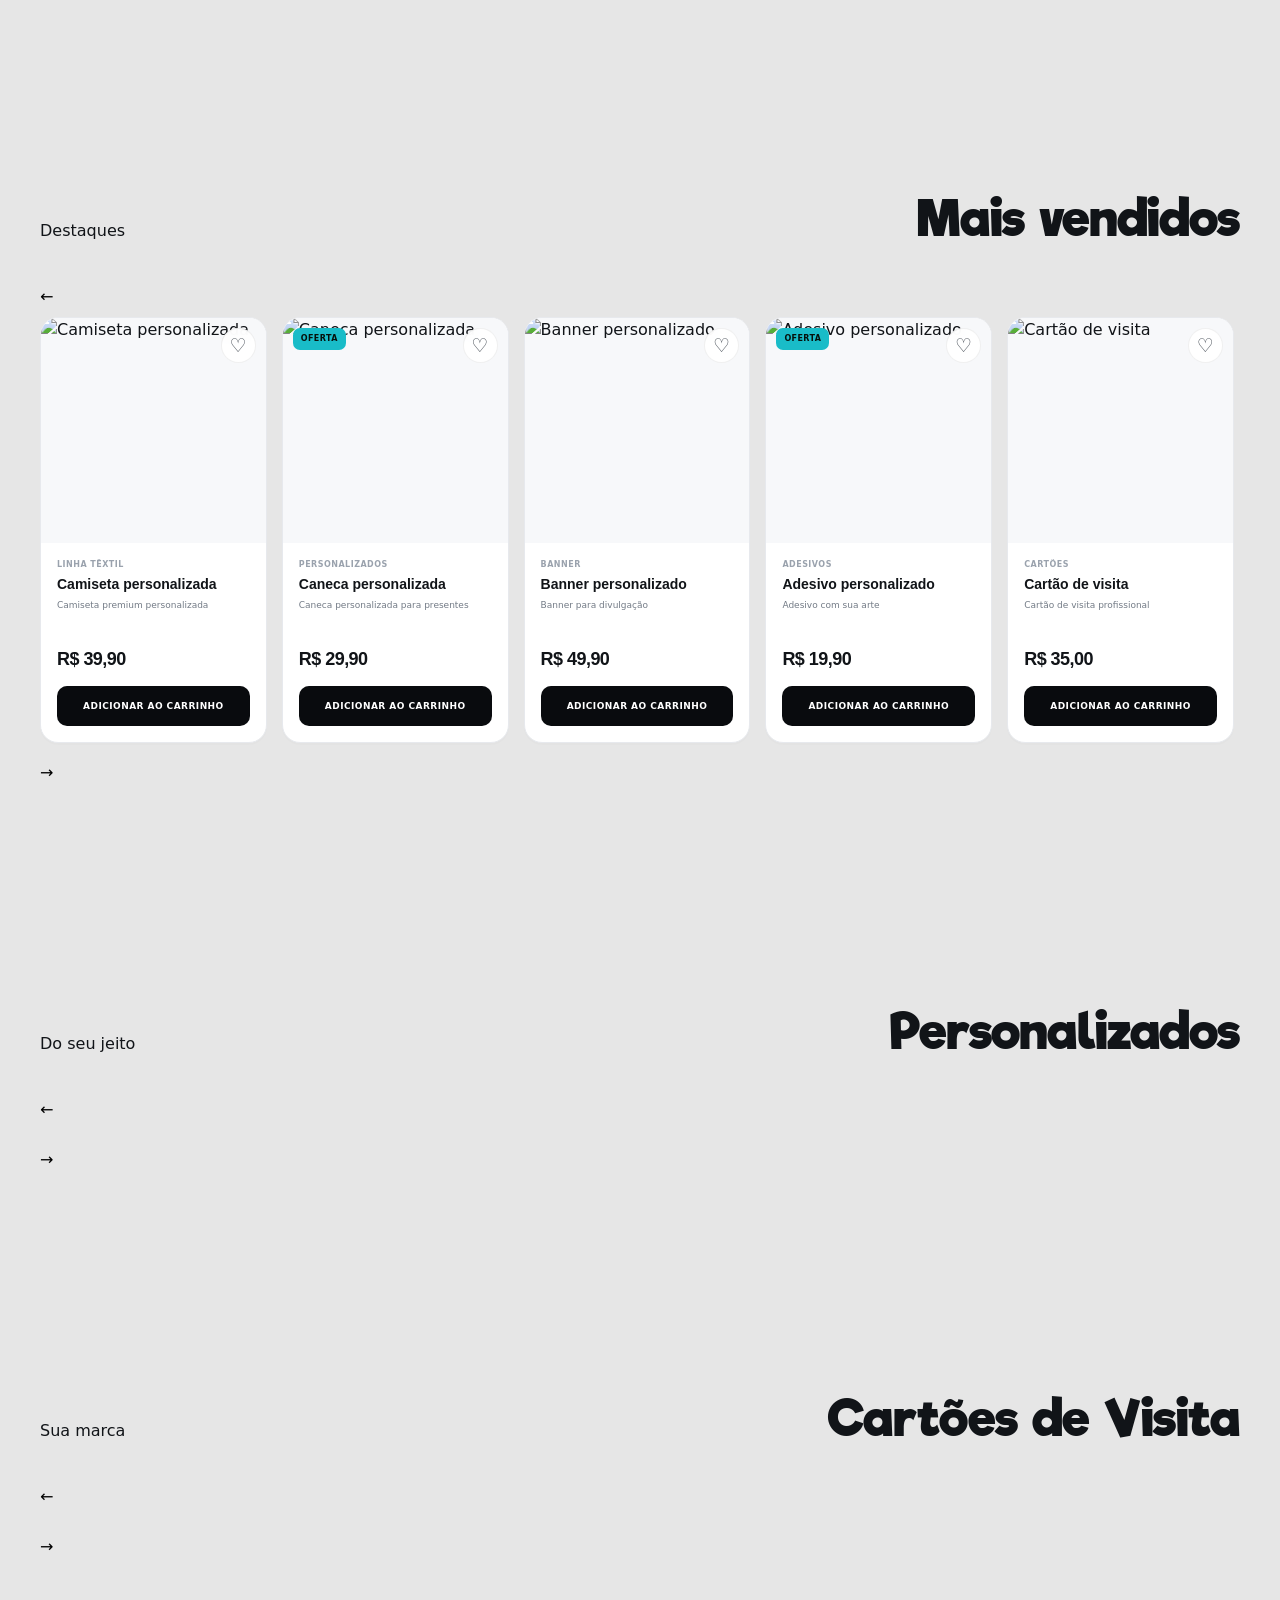
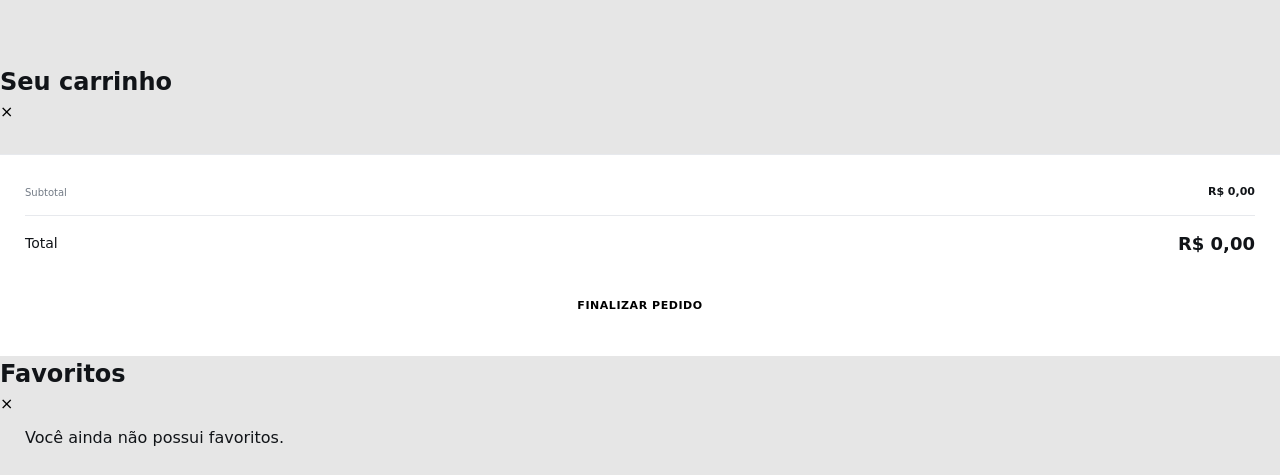
==== commit 9a232b7a: "tentativa-1 de alterar as imagens" ====
--- a/index(1).html
+++ b/index(1).html
@@ -1,713 +1,1509 @@
 <!DOCTYPE html>
-<html lang="pt-br">
+<html lang="pt-BR">
+
 <head>
     <meta charset="UTF-8">
-    <meta name="viewport" content="width=device-width, initial-scale=1.0">
-    <link rel="shortcut icon" type="imagex/png" href="imagens/favicon.png">
-    <title>God Print</title>
-    <link rel="stylesheet" href="style.css">
-    <link rel="stylesheet" href="MediaQuery.css">
+
+    <meta name="viewport"
+        content="width=device-width, initial-scale=1.0">
+
+    <meta name="description"
+        content="God Print — impressão que transforma sua ideia em realidade.">
+
+    <meta name="theme-color"
+        content="#111111">
+
+    <title>God Print — Imprimindo sua ideia!</title>
+
+    <link rel="icon"
+        href="assets/logo-mobile.png">
+
+    <link rel="stylesheet"
+        href="css/style.css">
 </head>
+
 <body>
-    <header>
-        <nav>
-            <p class="slogan">imprimindo sua ideia!</p>
-            <div class="nav">
-                <li>Meus pedidos</li>
-                <li>Central de ajuda</li>
-                <li>Conta</li>
-                <li>Contato</li>
+
+    <!-- =====================================================
+         LOADER
+         ===================================================== -->
+
+    <div class="loader"
+        id="loader">
+
+        <img src="assets/logo.png"
+            alt="God Print">
+
+    </div>
+
+
+    <!-- =====================================================
+         HEADER
+         ===================================================== -->
+
+    <header class="site-header"
+        id="siteHeader">
+
+        <div class="header-top">
+
+            <div class="container">
+
+                <div class="header-top-content">
+
+                    <span>
+                        imprimindo sua ideia!
+                    </span>
+
+                    <nav class="header-links">
+
+                        <a href="#">
+                            Meus pedidos
+                        </a>
+
+                        <a href="#">
+                            Central de ajuda
+                        </a>
+
+                        <a href="#">
+                            Conta
+                        </a>
+
+                        <a href="#">
+                            Contato
+                        </a>
+
+                    </nav>
+
+                </div>
+
             </div>
+
+        </div>
+
+
+        <div class="header-main">
+
+            <div class="container header-main-content">
+
+                <a href="#inicio"
+                    class="logo">
+
+                    <img src="assets/logo.png"
+                        alt="God Print">
+
+                </a>
+
+
+                <div class="desktop-search"
+                    id="desktopSearch">
+
+                    <input
+                        type="search"
+                        id="searchInput"
+                        placeholder="Qual sua ideia pra hoje?"
+                        autocomplete="off">
+
+                    <button
+                        type="button"
+                        id="searchSubmit"
+                        aria-label="Pesquisar">
+
+                        🔍
+
+                    </button>
+
+                    <div
+                        class="search-dropdown"
+                        id="searchDropdown">
+                    </div>
+
+                </div>
+
+
+                <div class="header-actions">
+
+                    <button
+                        type="button"
+                        class="account-btn">
+
+                        Olá, Nome
+
+                    </button>
+
+
+                    <button
+                        type="button"
+                        id="favoritesBtn"
+                        aria-label="Favoritos">
+
+                        ♡
+
+                        <span id="favoriteCount">
+                            0
+                        </span>
+
+                    </button>
+
+
+                    <button
+                        type="button"
+                        id="cartBtn"
+                        aria-label="Carrinho">
+
+                        🛒
+
+                        <span id="cartCount">
+                            0
+                        </span>
+
+                    </button>
+
+
+                    <button
+                        class="menu-btn"
+                        id="menuBtn"
+                        type="button"
+                        aria-label="Abrir menu"
+                        aria-expanded="false"
+                        aria-controls="mobileNav">
+
+                        <span></span>
+                        <span></span>
+                        <span></span>
+
+                    </button>
+
+                </div>
+
+            </div>
+
+        </div>
+
+
+        <!-- =================================================
+             NAVEGAÇÃO
+             ================================================= -->
+
+        <nav class="desktop-nav">
+
+            <div class="container">
+
+                <a href="#inicio">
+                    Início
+                </a>
+
+                <a href="#produtos">
+                    Todos os produtos
+                </a>
+
+                <a href="#personalizados">
+                    Personalizados
+                </a>
+
+                <a href="#categorias">
+                    Categorias
+                </a>
+
+                <a href="#textil">
+                    Linha Têxtil
+                </a>
+
+                <a href="#cards">
+                    Cartões de visita
+                </a>
+
+                <a href="#banner">
+                    Banner
+                </a>
+
+                <a href="#wind-banner">
+                    Wind Banner
+                </a>
+
+            </div>
+
         </nav>
-        <menu>
-            <img src="imagens/logo.png" alt="logo">
-            <img src="imagens/logo-god-print-mobile.png" alt="logo-god-print-mobile" class="logo-mobile">
-            <div class="MenuDePesquisa">
-                <input type="text" id="menu de pesquisa" placeholder="Qual sua ideia pra hoje?">
-                <button id="ButtonPesquisa"><img src="imagens/lupa.png" alt="pesquisar"></button>
+
+
+        <!-- =================================================
+             MENU MOBILE
+             ================================================= -->
+
+        <nav
+            class="mobile-nav"
+            id="mobileNav">
+
+            <div class="mobile-search">
+
+                <input
+                    type="search"
+                    id="mobileSearchInput"
+                    placeholder="Qual sua ideia pra hoje?">
+
+                <div
+                    id="mobileSearchResults">
+                </div>
+
             </div>
+
+
+            <a href="#inicio">
+                Início
+            </a>
+
+            <a href="#produtos">
+                Todos os produtos
+            </a>
+
+            <a href="#personalizados">
+                Personalizados
+            </a>
+
+            <a href="#categorias">
+                Categorias
+            </a>
+
+            <a href="#textil">
+                Linha Têxtil
+            </a>
+
+            <a href="#cards">
+                Cartões de visita
+            </a>
+
+            <a href="#banner">
+                Banner
+            </a>
+
+            <a href="#wind-banner">
+                Wind Banner
+            </a>
+
+        </nav>
+
+    </header>
+
+
+    <!-- =====================================================
+         CONTEÚDO
+         ===================================================== -->
+
+    <main id="inicio">
+
+
+        <!-- =================================================
+             HERO
+             ================================================= -->
+
+        <section class="hero">
+
+            <div class="container">
+
+                <div class="hero-content">
+
+                    <span class="eyebrow">
+                        GOD PRINT
+                    </span>
+
+                    <h1>
+                        Imprimindo sua ideia!
+                    </h1>
+
+                    <p>
+                        Transformamos suas ideias em materiais
+                        impressos com qualidade profissional.
+                    </p>
+
+                    <a href="#produtos"
+                        class="btn">
+
+                        Ver produtos
+
+                    </a>
+
+                </div>
+
+            </div>
+
+        </section>
+
+
+        <!-- =================================================
+             CATEGORIAS
+             ================================================= -->
+
+        <section class="section" id="categorias">
+
+            <div class="container">
+
+                <div class="section-heading">
+
+                    <span>
+                        Encontre o que precisa
+                    </span>
+
+                    <h2>
+                        Categorias
+                    </h2>
+
+                </div>
+
+
+                <div
+                    class="category-grid"
+                    id="categoryGrid">
+
+
+                    <!-- IMAGEM 01 -->
+                    <a href="#produtos"
+                        class="category-card reveal"
+                        data-category="Adesivos">
+
+                        <div
+                            class="category-card__bg"
+                            style="background-image:url('https://images.unsplash.com/photo-1521572163474-6864f9cf17ab?auto=format&fit=crop&w=900&q=85');">
+                        </div>
+
+                        <div class="category-card__body">
+
+                            <small>
+                                Impressão personalizada
+                            </small>
+
+                            <strong>
+                                Adesivos
+                            </strong>
+
+                            <span>
+                                Ver produtos
+                                <b>→</b>
+                            </span>
+
+                        </div>
+
+                    </a>
+
+
+                    <!-- IMAGEM 02 -->
+                    <a href="#produtos"
+                        class="category-card reveal"
+                        data-category="Banners">
+
+                        <div
+                            class="category-card__bg"
+                            style="background-image:url('https://images.unsplash.com/photo-1553062407-98eeb64c6a62?auto=format&fit=crop&w=900&q=85');">
+                        </div>
+
+                        <div class="category-card__body">
+
+                            <small>
+                                Comunicação visual
+                            </small>
+
+                            <strong>
+                                Banners
+                            </strong>
+
+                            <span>
+                                Ver produtos
+                                <b>→</b>
+                            </span>
+
+                        </div>
+
+                    </a>
+
+
+                    <!-- IMAGEM 03 -->
+                    <a href="#produtos"
+                        class="category-card reveal"
+                        data-category="Personalizados">
+
+                        <div
+                            class="category-card__bg"
+                            style="background-image:url('https://images.unsplash.com/photo-1586953208448-b95a79798f07?auto=format&fit=crop&w=900&q=85');">
+                        </div>
+
+                        <div class="category-card__body">
+
+                            <small>
+                                Produtos exclusivos
+                            </small>
+
+                            <strong>
+                                Personalizados
+                            </strong>
+
+                            <span>
+                                Ver produtos
+                                <b>→</b>
+                            </span>
+
+                        </div>
+
+                    </a>
+
+
+                    <!-- IMAGEM 04 -->
+                    <a href="#produtos"
+                        class="category-card reveal"
+                        data-category="Linha Têxtil">
+
+                        <div
+                            class="category-card__bg"
+                            style="background-image:url('https://images.unsplash.com/photo-1542291026-7eec264c27ff?auto=format&fit=crop&w=900&q=85');">
+                        </div>
+
+                        <div class="category-card__body">
+
+                            <small>
+                                Camisetas e tecidos
+                            </small>
+
+                            <strong>
+                                Linha Têxtil
+                            </strong>
+
+                            <span>
+                                Ver produtos
+                                <b>→</b>
+                            </span>
+
+                        </div>
+
+                    </a>
+
+
+                    <!-- IMAGEM 05 -->
+                    <a href="#produtos"
+                        class="category-card reveal"
+                        data-category="Cartões">
+
+                        <div
+                            class="category-card__bg"
+                            style="background-image:url('https://images.unsplash.com/photo-1523381210434-271e8be1f52b?auto=format&fit=crop&w=900&q=85');">
+                        </div>
+
+                        <div class="category-card__body">
+
+                            <small>
+                                Sua marca em destaque
+                            </small>
+
+                            <strong>
+                                Cartões
+                            </strong>
+
+                            <span>
+                                Ver produtos
+                                <b>→</b>
+                            </span>
+
+                        </div>
+
+                    </a>
+
+
+                    <!-- IMAGEM 06 -->
+                    <a href="#produtos"
+                        class="category-card reveal"
+                        data-category="Lonas">
+
+                        <div
+                            class="category-card__bg"
+                            style="background-image:url('https://images.unsplash.com/photo-1523381210434-271e8be1f52b?auto=format&fit=crop&w=900&q=85');">
+                        </div>
+
+                        <div class="category-card__body">
+
+                            <small>
+                                Grande formato
+                            </small>
+
+                            <strong>
+                                Lonas
+                            </strong>
+
+                            <span>
+                                Ver produtos
+                                <b>→</b>
+                            </span>
+
+                        </div>
+
+                    </a>
+
+
+                    <!-- IMAGEM 07 -->
+                    <a href="#produtos"
+                        class="category-card reveal"
+                        data-category="Wind Banner">
+
+                        <div
+                            class="category-card__bg"
+                            style="background-image:url('https://images.unsplash.com/photo-1516979187457-637abb4f9353?auto=format&fit=crop&w=900&q=85');">
+                        </div>
+
+                        <div class="category-card__body">
+
+                            <small>
+                                Divulgação profissional
+                            </small>
+
+                            <strong>
+                                Wind Banner
+                            </strong>
+
+                            <span>
+                                Ver produtos
+                                <b>→</b>
+                            </span>
+
+                        </div>
+
+                    </a>
+
+
+                    <!-- IMAGEM 08 -->
+                    <a href="#produtos"
+                        class="category-card reveal"
+                        data-category="Outros">
+
+                        <div
+                            class="category-card__bg"
+                            style="background-image:url('https://images.unsplash.com/photo-1495446815901-a7297e633e8d?auto=format&fit=crop&w=900&q=85');">
+                        </div>
+
+                        <div class="category-card__body">
+
+                            <small>
+                                Soluções para sua marca
+                            </small>
+
+                            <strong>
+                                Outros
+                            </strong>
+
+                            <span>
+                                Ver produtos
+                                <b>→</b>
+                            </span>
+
+                        </div>
+
+                    </a>
+
+                </div>
+
+            </div>
+
+        </section>
+
+
+        <!-- =================================================
+             PRODUTOS — MAIS VENDIDOS
+             ================================================= -->
+
+        <section class="section" id="produtos">
+
+            <div class="container">
+
+                <div class="section-heading">
+
+                    <span>
+                        Destaques
+                    </span>
+
+                    <h2>
+                        Mais vendidos
+                    </h2>
+
+                </div>
+
+
+                <div class="carousel-wrapper">
+
+                    <button
+                        class="carousel-btn"
+                        type="button"
+                        data-carousel="featured"
+                        data-dir="-1"
+                        aria-label="Anterior">
+
+                        ←
+
+                    </button>
+
+
+                    <div
+                        class="product-carousel"
+                        id="featuredCarousel">
+
+
+                        <!-- PRODUTO 01 -->
+
+                        <article
+                            class="product-card reveal"
+                            data-id="p01"
+                            data-name="Camiseta personalizada"
+                            data-category="Linha Têxtil"
+                            data-price="39.90"
+                            data-image="https://images.unsplash.com/photo-1521572163474-6864f9cf17ab?auto=format&fit=crop&w=900&q=85">
+
+                            <div class="product-image">
+
+                                <img
+                                    src="https://images.unsplash.com/photo-1521572163474-6864f9cf17ab?auto=format&fit=crop&w=900&q=85"
+                                    alt="Camiseta personalizada"
+                                    loading="lazy">
+
+                                <button
+                                    class="favorite"
+                                    type="button"
+                                    data-favorite="p01"
+                                    aria-label="Adicionar aos favoritos">
+
+                                    ♡
+
+                                </button>
+
+                            </div>
+
+
+                            <div class="product-info">
+
+                                <small>
+                                    Linha Têxtil
+                                </small>
+
+                                <h3>
+                                    Camiseta personalizada
+                                </h3>
+
+                                <p>
+                                    Camiseta premium personalizada
+                                </p>
+
+                                <div class="price">
+
+                                    <strong>
+                                        R$ 39,90
+                                    </strong>
+
+                                </div>
+
+                                <button
+                                    class="product-add"
+                                    type="button"
+                                    data-add-cart="p01">
+
+                                    Adicionar ao carrinho
+
+                                </button>
+
+                            </div>
+
+                        </article>
+
+
+                        <!-- PRODUTO 02 -->
+
+                        <article
+                            class="product-card reveal"
+                            data-id="p02"
+                            data-name="Caneca personalizada"
+                            data-category="Personalizados"
+                            data-price="29.90"
+                            data-image="https://images.unsplash.com/photo-1553062407-98eeb64c6a62?auto=format&fit=crop&w=900&q=85">
+
+                            <div class="product-image">
+
+                                <img
+                                    src="https://images.unsplash.com/photo-1553062407-98eeb64c6a62?auto=format&fit=crop&w=900&q=85"
+                                    alt="Caneca personalizada"
+                                    loading="lazy">
+
+                                <span class="sale">
+                                    Oferta
+                                </span>
+
+                                <button
+                                    class="favorite"
+                                    type="button"
+                                    data-favorite="p02">
+
+                                    ♡
+
+                                </button>
+
+                            </div>
+
+
+                            <div class="product-info">
+
+                                <small>
+                                    Personalizados
+                                </small>
+
+                                <h3>
+                                    Caneca personalizada
+                                </h3>
+
+                                <p>
+                                    Caneca personalizada para presentes
+                                </p>
+
+                                <div class="price">
+
+                                    <strong>
+                                        R$ 29,90
+                                    </strong>
+
+                                </div>
+
+                                <button
+                                    class="product-add"
+                                    type="button"
+                                    data-add-cart="p02">
+
+                                    Adicionar ao carrinho
+
+                                </button>
+
+                            </div>
+
+                        </article>
+
+
+                        <!-- PRODUTO 03 -->
+
+                        <article
+                            class="product-card reveal"
+                            data-id="p03"
+                            data-name="Banner personalizado"
+                            data-category="Banner"
+                            data-price="49.90"
+                            data-image="https://images.unsplash.com/photo-1586953208448-b95a79798f07?auto=format&fit=crop&w=900&q=85">
+
+                            <div class="product-image">
+
+                                <img
+                                    src="https://images.unsplash.com/photo-1586953208448-b95a79798f07?auto=format&fit=crop&w=900&q=85"
+                                    alt="Banner personalizado"
+                                    loading="lazy">
+
+                                <button
+                                    class="favorite"
+                                    type="button"
+                                    data-favorite="p03">
+
+                                    ♡
+
+                                </button>
+
+                            </div>
+
+                            <div class="product-info">
+
+                                <small>
+                                    Banner
+                                </small>
+
+                                <h3>
+                                    Banner personalizado
+                                </h3>
+
+                                <p>
+                                    Banner para divulgação
+                                </p>
+
+                                <div class="price">
+
+                                    <strong>
+                                        R$ 49,90
+                                    </strong>
+
+                                </div>
+
+                                <button
+                                    class="product-add"
+                                    type="button"
+                                    data-add-cart="p03">
+
+                                    Adicionar ao carrinho
+
+                                </button>
+
+                            </div>
+
+                        </article>
+
+
+                        <!-- PRODUTO 04 -->
+
+                        <article
+                            class="product-card reveal"
+                            data-id="p04"
+                            data-name="Adesivo personalizado"
+                            data-category="Adesivos"
+                            data-price="19.90"
+                            data-image="https://images.unsplash.com/photo-1542291026-7eec264c27ff?auto=format&fit=crop&w=900&q=85">
+
+                            <div class="product-image">
+
+                                <img
+                                    src="https://images.unsplash.com/photo-1542291026-7eec264c27ff?auto=format&fit=crop&w=900&q=85"
+                                    alt="Adesivo personalizado"
+                                    loading="lazy">
+
+                                <span class="sale">
+                                    Oferta
+                                </span>
+
+                                <button
+                                    class="favorite"
+                                    type="button"
+                                    data-favorite="p04">
+
+                                    ♡
+
+                                </button>
+
+                            </div>
+
+                            <div class="product-info">
+
+                                <small>
+                                    Adesivos
+                                </small>
+
+                                <h3>
+                                    Adesivo personalizado
+                                </h3>
+
+                                <p>
+                                    Adesivo com sua arte
+                                </p>
+
+                                <div class="price">
+
+                                    <strong>
+                                        R$ 19,90
+                                    </strong>
+
+                                </div>
+
+                                <button
+                                    class="product-add"
+                                    type="button"
+                                    data-add-cart="p04">
+
+                                    Adicionar ao carrinho
+
+                                </button>
+
+                            </div>
+
+                        </article>
+
+
+                        <!-- PRODUTO 05 -->
+
+                        <article
+                            class="product-card reveal"
+                            data-id="p05"
+                            data-name="Cartão de visita"
+                            data-category="Cartões"
+                            data-price="35.00"
+                            data-image="https://images.unsplash.com/photo-1523381210434-271e8be1f52b?auto=format&fit=crop&w=900&q=85">
+
+                            <div class="product-image">
+
+                                <img
+                                    src="https://images.unsplash.com/photo-1523381210434-271e8be1f52b?auto=format&fit=crop&w=900&q=85"
+                                    alt="Cartão de visita"
+                                    loading="lazy">
+
+                                <button
+                                    class="favorite"
+                                    type="button"
+                                    data-favorite="p05">
+
+                                    ♡
+
+                                </button>
+
+                            </div>
+
+                            <div class="product-info">
+
+                                <small>
+                                    Cartões
+                                </small>
+
+                                <h3>
+                                    Cartão de visita
+                                </h3>
+
+                                <p>
+                                    Cartão de visita profissional
+                                </p>
+
+                                <div class="price">
+
+                                    <strong>
+                                        R$ 35,00
+                                    </strong>
+
+                                </div>
+
+                                <button
+                                    class="product-add"
+                                    type="button"
+                                    data-add-cart="p05">
+
+                                    Adicionar ao carrinho
+
+                                </button>
+
+                            </div>
+
+                        </article>
+
+
+                        <!-- PRODUTO 06 -->
+
+                        <article
+                            class="product-card reveal"
+                            data-id="p06"
+                            data-name="Lona impressa"
+                            data-category="Lonas"
+                            data-price="59.90"
+                            data-image="https://images.unsplash.com/photo-1523381210434-271e8be1f52b?auto=format&fit=crop&w=900&q=85">
+
+                            <div class="product-image">
+
+                                <img
+                                    src="https://images.unsplash.com/photo-1523381210434-271e8be1f52b?auto=format&fit=crop&w=900&q=85"
+                                    alt="Lona impressa"
+                                    loading="lazy">
+
+                                <button
+                                    class="favorite"
+                                    type="button"
+                                    data-favorite="p06">
+
+                                    ♡
+
+                                </button>
+
+                            </div>
+
+                            <div class="product-info">
+
+                                <small>
+                                    Lonas
+                                </small>
+
+                                <h3>
+                                    Lona impressa
+                                </h3>
+
+                                <p>
+                                    Lona para comunicação visual
+                                </p>
+
+                                <div class="price">
+
+                                    <strong>
+                                        R$ 59,90
+                                    </strong>
+
+                                </div>
+
+                                <button
+                                    class="product-add"
+                                    type="button"
+                                    data-add-cart="p06">
+
+                                    Adicionar ao carrinho
+
+                                </button>
+
+                            </div>
+
+                        </article>
+
+
+                        <!-- PRODUTO 07 -->
+
+                        <article
+                            class="product-card reveal"
+                            data-id="p07"
+                            data-name="Wind Banner"
+                            data-category="Wind Banner"
+                            data-price="119.90"
+                            data-image="https://images.unsplash.com/photo-1516979187457-637abb4f9353?auto=format&fit=crop&w=900&q=85">
+
+                            <div class="product-image">
+
+                                <img
+                                    src="https://images.unsplash.com/photo-1516979187457-637abb4f9353?auto=format&fit=crop&w=900&q=85"
+                                    alt="Wind Banner"
+                                    loading="lazy">
+
+                                <span class="sale">
+                                    Oferta
+                                </span>
+
+                                <button
+                                    class="favorite"
+                                    type="button"
+                                    data-favorite="p07">
+
+                                    ♡
+
+                                </button>
+
+                            </div>
+
+                            <div class="product-info">
+
+                                <small>
+                                    Wind Banner
+                                </small>
+
+                                <h3>
+                                    Wind Banner
+                                </h3>
+
+                                <p>
+                                    Wind banner para eventos
+                                </p>
+
+                                <div class="price">
+
+                                    <strong>
+                                        R$ 119,90
+                                    </strong>
+
+                                </div>
+
+                                <button
+                                    class="product-add"
+                                    type="button"
+                                    data-add-cart="p07">
+
+                                    Adicionar ao carrinho
+
+                                </button>
+
+                            </div>
+
+                        </article>
+
+
+                        <!-- PRODUTO 08 -->
+
+                        <article
+                            class="product-card reveal"
+                            data-id="p08"
+                            data-name="Sacola personalizada"
+                            data-category="Personalizados"
+                            data-price="44.90"
+                            data-image="https://images.unsplash.com/photo-1495446815901-a7297e633e8d?auto=format&fit=crop&w=900&q=85">
+
+                            <div class="product-image">
+
+                                <img
+                                    src="https://images.unsplash.com/photo-1495446815901-a7297e633e8d?auto=format&fit=crop&w=900&q=85"
+                                    alt="Sacola personalizada"
+                                    loading="lazy">
+
+                                <button
+                                    class="favorite"
+                                    type="button"
+                                    data-favorite="p08">
+
+                                    ♡
+
+                                </button>
+
+                            </div>
+
+                            <div class="product-info">
+
+                                <small>
+                                    Personalizados
+                                </small>
+
+                                <h3>
+                                    Sacola personalizada
+                                </h3>
+
+                                <p>
+                                    Sacola personalizada para sua marca
+                                </p>
+
+                                <div class="price">
+
+                                    <strong>
+                                        R$ 44,90
+                                    </strong>
+
+                                </div>
+
+                                <button
+                                    class="product-add"
+                                    type="button"
+                                    data-add-cart="p08">
+
+                                    Adicionar ao carrinho
+
+                                </button>
+
+                            </div>
+
+                        </article>
+
+                    </div>
+
+
+                    <button
+                        class="carousel-btn"
+                        type="button"
+                        data-carousel="featured"
+                        data-dir="1"
+                        aria-label="Próximo">
+
+                        →
+
+                    </button>
+
+                </div>
+
+            </div>
+
+        </section>
+
+
+        <!-- =================================================
+             PERSONALIZADOS
+             ================================================= -->
+
+        <section
+            class="section"
+            id="personalizados">
+
+            <div class="container">
+
+                <div class="section-heading">
+
+                    <span>
+                        Do seu jeito
+                    </span>
+
+                    <h2>
+                        Personalizados
+                    </h2>
+
+                </div>
+
+
+                <div class="carousel-wrapper">
+
+                    <button
+                        class="carousel-btn"
+                        type="button"
+                        data-carousel="custom"
+                        data-dir="-1">
+
+                        ←
+
+                    </button>
+
+
+                    <div
+                        class="product-carousel"
+                        id="customCarousel">
+
+                        <!--
+                            Os produtos ficam diretamente aqui no HTML.
+                            Basta duplicar um .product-card para adicionar
+                            novos produtos.
+                        -->
+
+                        <!-- PRODUTOS 01–08 -->
+                        <!-- mesma estrutura dos produtos acima -->
+
+                    </div>
+
+
+                    <button
+                        class="carousel-btn"
+                        type="button"
+                        data-carousel="custom"
+                        data-dir="1">
+
+                        →
+
+                    </button>
+
+                </div>
+
+            </div>
+
+        </section>
+
+
+        <!-- =================================================
+             CARTÕES
+             ================================================= -->
+
+        <section
+            class="section section-dark"
+            id="cards">
+
+            <div class="container">
+
+                <div class="section-heading">
+
+                    <span>
+                        Sua marca
+                    </span>
+
+                    <h2>
+                        Cartões de Visita
+                    </h2>
+
+                </div>
+
+
+                <div class="carousel-wrapper">
+
+                    <button
+                        class="carousel-btn"
+                        type="button"
+                        data-carousel="cards"
+                        data-dir="-1">
+
+                        ←
+
+                    </button>
+
+
+                    <div
+                        class="product-carousel"
+                        id="cardsCarousel">
+
+                        <!--
+                            Produtos inseridos diretamente no HTML.
+                        -->
+
+                    </div>
+
+
+                    <button
+                        class="carousel-btn"
+                        type="button"
+                        data-carousel="cards"
+                        data-dir="1">
+
+                        →
+
+                    </button>
+
+                </div>
+
+            </div>
+
+        </section>
+
+    </main>
+
+
+    <!-- =====================================================
+         CARRINHO
+         ===================================================== -->
+
+    <aside
+        class="cart-drawer"
+        id="cartDrawer"
+        aria-hidden="true">
+
+        <div class="drawer-header">
+
+            <h2>
+                Seu carrinho
+            </h2>
+
+            <button
+                type="button"
+                id="closeCart">
+
+                ×
+
+            </button>
+
+        </div>
+
+
+        <div
+            class="cart-items"
+            id="cartItems">
+        </div>
+
+
+        <div
+            class="cart-empty"
+            id="cartEmpty">
+
+            <div class="empty-icon">
+                🛒
+            </div>
+
+            <strong>
+                Seu carrinho está vazio
+            </strong>
+
+            <small>
+                Adicione produtos para começar seu pedido.
+            </small>
+
+        </div>
+
+
+        <div class="cart-summary">
+
             <div>
-                <p>Olá, Nome</p>
+
+                <span>
+                    Subtotal
+                </span>
+
+                <strong id="cartSubtotal">
+                    R$ 0,00
+                </strong>
+
             </div>
-            <div id="favoritos" class="iconeMenu"><img src="imagens/coracao.png" alt="favoritos"></div>
-            <div id="carrinho" class="iconeMenu"><img src="imagens/carrinho.png" alt="carrinho"></div>
-        </menu>
-        <div class="nav-b" id="nav-b">
-            <ul>
-                <li>Todos os produtos</li>
-                <li>Adesivo</li>
-                <li>Banner</li>
-                <li>Personalizados</li>
-                <li>Lona Iimpressa</li>
-                <li>Linha Têxtil</li>
-                <li>Cartão devisota</li>
-                <li>Wind Banner</li>
-                <li>Outros</li>  
-            </ul>
-            <div id="btn-mobile">
-                <div class="mobileMenu">
-                    <div class="line1"></div>
-                    <div class="line2"></div>
-                    <div class="line3"></div>
-                </div>
+
+
+            <div class="cart-total">
+
+                <span>
+                    Total
+                </span>
+
+                <strong id="cartTotal">
+                    R$ 0,00
+                </strong>
+
             </div>
+
+
+            <button
+                class="btn checkout-btn"
+                id="checkoutBtn"
+                type="button">
+
+                Finalizar pedido
+
+            </button>
+
         </div>
-    </header>
-    
-    <div class="carousel">
-        <div class="carousel-track" id="track">
-          <!-- 9 imagens -->
-          <div class="carousel-slide"><img src="https://picsum.photos/id/1011/800/400" alt="1" /></div>
-          <div class="carousel-slide"><img src="https://picsum.photos/id/1012/800/400" alt="2" /></div>
-          <div class="carousel-slide"><img src="https://picsum.photos/id/1013/800/400" alt="3" /></div>
-          <div class="carousel-slide"><img src="https://picsum.photos/id/1015/800/400" alt="4" /></div>
-          <div class="carousel-slide"><img src="https://picsum.photos/id/1016/800/400" alt="5" /></div>
-          <div class="carousel-slide"><img src="https://picsum.photos/id/1018/800/400" alt="6" /></div>
-          <div class="carousel-slide"><img src="https://picsum.photos/id/1020/800/400" alt="7" /></div>
-          <div class="carousel-slide"><img src="https://picsum.photos/id/1021/800/400" alt="8" /></div>
-          <div class="carousel-slide"><img src="https://picsum.photos/id/1024/800/400" alt="9" /></div>
+
+    </aside>
+
+
+    <!-- =====================================================
+         FAVORITOS
+         ===================================================== -->
+
+    <aside
+        class="favorites-panel"
+        id="favoritesPanel"
+        aria-hidden="true">
+
+        <div class="drawer-header">
+
+            <h2>
+                Favoritos
+            </h2>
+
+            <button
+                type="button"
+                id="closeFavorites">
+
+                ×
+
+            </button>
+
         </div>
-    
-        <button class="nav-button prev" id="prev">&#10094;</button>
-        <button class="nav-button next" id="next">&#10095;</button>
-        
+
+
+        <div
+            class="favorite-items"
+            id="favoriteItems">
+        </div>
+
+    </aside>
+
+
+    <!-- =====================================================
+         BACKDROP
+         ===================================================== -->
+
+    <div
+        class="drawer-backdrop"
+        id="drawerBackdrop">
     </div>
-    <div class="radio-nav" id="radio-nav"></div>
-    
-    <div class="NavLinhasDeProdutos"> 
-
-        <button id="anterior" class="BotoesRadioNav"><</button>
-
-        <div class="carrossel-container">
-            <div class="carrossel" id="carrossel">
-                <div class="LinhasDeProdutos">
-                    <img src="imagens/adesivo-logo.png" alt="adesivo-logo">
-                    <p>Adesivo</p>
-                </div>
-                <div class="LinhasDeProdutos">
-                    <img src="imagens/banner-logo.png" alt="banner-logo">
-                    <p>Banner</p>
-                </div>
-                <div class="LinhasDeProdutos">
-                    <img src="imagens/caneca-logo.png" alt="Personalizados">
-                    <p>Personalizados</p>
-                </div>
-                <div class="LinhasDeProdutos">
-                    <img src="imagens/lona-impressa-logo.png" alt="lona-impressa-logo">
-                    <p>Lona Iimpressa</p>
-                </div>
-                <div class="LinhasDeProdutos">
-                    <img src="imagens/lonha-textil-logo.png" alt="linha-textil">
-                    <p>Linha Têxtil</p>
-                </div>
-                <div class="LinhasDeProdutos">
-                    <img src="imagens/cartoes-de-visita-logo.png" alt="cartoes-de-visita-logo">
-                    <p>Cartões de visita</p>
-                </div>
-                <div class="LinhasDeProdutos">
-                    <img src="imagens/wind-banner-logo.png" alt="wind-banner-logo">
-                    <p>Wind Banner</p>
-                </div>
-                <div class="LinhasDeProdutos">
-                    <img src="imagens/bone-logo.png" alt="bone-logo">
-                    <p>Boné</p>
-                </div>
-            </div>
-        </div>
-
-        <button id="proximo" class="BotoesRadioNav">></button>
-
+
+
+    <!-- =====================================================
+         WHATSAPP
+         ===================================================== -->
+
+    <a
+        href="https://wa.me/5591992800697"
+        class="whatsapp-float"
+        target="_blank"
+        rel="noopener">
+
+        WhatsApp
+
+    </a>
+
+
+    <!-- =====================================================
+         BACK TO TOP
+         ===================================================== -->
+
+    <button
+        type="button"
+        class="back-top"
+        id="backTop"
+        aria-label="Voltar ao topo">
+
+        ↑
+
+    </button>
+
+
+    <!-- =====================================================
+         TOAST
+         ===================================================== -->
+
+    <div
+        class="toast"
+        id="toast">
     </div>
-    <div class="MaisVendidos">
-        <h2>Mais vendidos</h2>
-
-        <div class="ConteinerMaisVendidos">
-        
-            <div class="imgMaisVendidos img1">
-                <!-- <img src="imagens/teste.jpg" alt="teste"> -->
-            </div>
-            <div class="imgMaisVendidos img2">
-                <!-- <img src="imagens/teste.jpg" alt="teste"> -->
-            </div>
-            <div class="imgMaisVendidos img3">
-                <!-- <img src="imagens/teste.jpg" alt="teste"> -->
-            </div>
-            <div class="imgMaisVendidos img4">
-                <!-- <img src="imagens/teste.jpg" alt="teste"> -->
-            </div>
-            <div class="imgMaisVendidos img5">
-                <!-- <img src="imagens/teste.jpg" alt="teste"> -->
-            </div>
-
-        </div>
-
-        
-    </div>
-    <div class="LinhaTextil">
-
-        <h2>Linha Textil</h2>
-        
-        <div class="ConteinerTextil Conteiner" id="ConteinerTextil">
-
-            <button onclick="moveSlideTexil(-1)" class="buttonProduto" id="AnteriorTextil"> < </button>
-
-            <div class="ConteinerProdutos">
-                <div class="ConteinerProduto" id="sliderTextil">
-                    <div class="Produto">
-                        <img src="imagens/teste.jpg" alt="teste" class="imgProdut">
-                        <div class="InfoProdutos">
-                            <span class="LinhaDeProducao">Linha de produção</span>
-                            <h3 class="NomeProduto">Nome Do Produto</h3>
-                            <p class="DescricaoProduto">Lorem ipsum dolor sit amet consectetur, adipisicing elit. Quidem voluptatibus dolore id</p>
-                        </div>
-                        <div class="valor">
-                            <h3>R$35,00</h3>
-                            <p>/1 unidade</p>
-                        </div>
-                    </div>
-                    <div class="Produto">
-                        <img src="imagens/teste.jpg" alt="teste" class="imgProdut">
-                        <div class="InfoProdutos">
-                            <span class="LinhaDeProducao">Linha de produção</span>
-                            <h3 class="NomeProduto">Nome Do Produto</h3>
-                            <p class="DescricaoProduto">Lorem ipsum dolor sit amet consectetur, adipisicing elit. Quidem voluptatibus dolore id</p>
-                        </div>
-                        <div class="valor">
-                            <h3>R$35,00</h3>
-                            <p>/1 unidade</p>
-                        </div>
-                    </div>
-                    <div class="Produto">
-                        <img src="imagens/teste.jpg" alt="teste" class="imgProdut">
-                        <div class="InfoProdutos">
-                            <span class="LinhaDeProducao">Linha de produção</span>
-                            <h3 class="NomeProduto">Nome Do Produto</h3>
-                            <p class="DescricaoProduto">Lorem ipsum dolor sit amet consectetur, adipisicing elit. Quidem voluptatibus dolore id</p>
-                        </div>
-                        <div class="valor">
-                            <h3>R$35,00</h3>
-                            <p>/1 unidade</p>
-                        </div>
-                    </div>
-                    <div class="Produto">
-                        <img src="imagens/teste.jpg" alt="teste" class="imgProdut">
-                        <div class="InfoProdutos">
-                            <span class="LinhaDeProducao">Linha de produção</span>
-                            <h3 class="NomeProduto">Nome Do Produto</h3>
-                            <p class="DescricaoProduto">Lorem ipsum dolor sit amet consectetur, adipisicing elit. Quidem voluptatibus dolore id</p>
-                        </div>
-                        <div class="valor">
-                            <h3>R$35,00</h3>
-                            <p>/1 unidade</p>
-                        </div>
-                    </div>
-                    <div class="Produto">
-                        <img src="imagens/teste.jpg" alt="teste" class="imgProdut">
-                        <div class="InfoProdutos">
-                            <span class="LinhaDeProducao">Linha de produção</span>
-                            <h3 class="NomeProduto">Nome Do Produto</h3>
-                            <p class="DescricaoProduto">Lorem ipsum dolor sit amet consectetur, adipisicing elit. Quidem voluptatibus dolore id</p>
-                        </div>
-                        <div class="valor">
-                            <h3>R$35,00</h3>
-                            <p>/1 unidade</p>
-                        </div>
-                    </div>
-                    <div class="Produto">
-                        <img src="imagens/teste.jpg" alt="teste" class="imgProdut">
-                        <div class="InfoProdutos">
-                            <span class="LinhaDeProducao">Linha de produção</span>
-                            <h3 class="NomeProduto">Nome Do Produto</h3>
-                            <p class="DescricaoProduto">Lorem ipsum dolor sit amet consectetur, adipisicing elit. Quidem voluptatibus dolore id</p>
-                        </div>
-                        <div class="valor">
-                            <h3>R$35,00</h3>
-                            <p>/1 unidade</p>
-                        </div>
-                    </div>
-                </div>
-            </div>
-
-            <button onclick="moveSlideTexil(1)" class="buttonProduto" id="ProximoTextil ">></button>
-        </div>
-
-        <div class="imgProduto">
-            <!-- <img src="" alt=""> -->
-        </div>
-
-    </div>
-    <div class="LinhaPersonalizados">
-
-        <h2>Personaliazdos</h2>
-        
-        <div class="ConteinerPersonalizados Conteiner" id="ConteinerPersonalizados">
-
-            <button onclick="moveSlidePersonalizados(-1)" class="buttonProduto" id="AnteriorTextil"> < </button>
-
-
-            <div class="ConteinerProdutos">
-                <div class="ConteinerProduto" id="sliderPersonalizados">
-                    <div class="Produto">
-                        <img src="imagens/teste.jpg" alt="teste" class="imgProdut">
-                        <div class="InfoProdutos">
-                            <span class="LinhaDeProducao">Linha de produção</span>
-                            <h3 class="NomeProduto">Nome Do Produto</h3>
-                            <p class="DescricaoProduto">Lorem ipsum dolor sit amet consectetur, adipisicing elit. Quidem voluptatibus dolore id</p>
-                        </div>
-                        <div class="valor">
-                            <h3>R$35,00</h3>
-                            <p>/1 unidade</p>
-                        </div>
-                    </div>
-                    <div class="Produto">
-                        <img src="imagens/teste.jpg" alt="teste" class="imgProdut">
-                        <div class="InfoProdutos">
-                            <span class="LinhaDeProducao">Linha de produção</span>
-                            <h3 class="NomeProduto">Nome Do Produto</h3>
-                            <p class="DescricaoProduto">Lorem ipsum dolor sit amet consectetur, adipisicing elit. Quidem voluptatibus dolore id</p>
-                        </div>
-                        <div class="valor">
-                            <h3>R$35,00</h3>
-                            <p>/1 unidade</p>
-                        </div>
-                    </div>
-                    <div class="Produto">
-                        <img src="imagens/teste.jpg" alt="teste" class="imgProdut">
-                        <div class="InfoProdutos">
-                            <span class="LinhaDeProducao">Linha de produção</span>
-                            <h3 class="NomeProduto">Nome Do Produto</h3>
-                            <p class="DescricaoProduto">Lorem ipsum dolor sit amet consectetur, adipisicing elit. Quidem voluptatibus dolore id</p>
-                        </div>
-                        <div class="valor">
-                            <h3>R$35,00</h3>
-                            <p>/1 unidade</p>
-                        </div>
-                    </div>
-                    <div class="Produto">
-                        <img src="imagens/teste.jpg" alt="teste" class="imgProdut">
-                        <div class="InfoProdutos">
-                            <span class="LinhaDeProducao">Linha de produção</span>
-                            <h3 class="NomeProduto">Nome Do Produto</h3>
-                            <p class="DescricaoProduto">Lorem ipsum dolor sit amet consectetur, adipisicing elit. Quidem voluptatibus dolore id</p>
-                        </div>
-                        <div class="valor">
-                            <h3>R$35,00</h3>
-                            <p>/1 unidade</p>
-                        </div>
-                    </div>
-                    <div class="Produto">
-                        <img src="imagens/teste.jpg" alt="teste" class="imgProdut">
-                        <div class="InfoProdutos">
-                            <span class="LinhaDeProducao">Linha de produção</span>
-                            <h3 class="NomeProduto">Nome Do Produto</h3>
-                            <p class="DescricaoProduto">Lorem ipsum dolor sit amet consectetur, adipisicing elit. Quidem voluptatibus dolore id</p>
-                        </div>
-                        <div class="valor">
-                            <h3>R$35,00</h3>
-                            <p>/1 unidade</p>
-                        </div>
-                    </div>
-                    <div class="Produto">
-                        <img src="imagens/teste.jpg" alt="teste" class="imgProdut">
-                        <div class="InfoProdutos">
-                            <span class="LinhaDeProducao">Linha de produção</span>
-                            <h3 class="NomeProduto">Nome Do Produto</h3>
-                            <p class="DescricaoProduto">Lorem ipsum dolor sit amet consectetur, adipisicing elit. Quidem voluptatibus dolore id</p>
-                        </div>
-                        <div class="valor">
-                            <h3>R$35,00</h3>
-                            <p>/1 unidade</p>
-                        </div>
-                    </div>
-                </div>
-            </div>
-
-            <button onclick="moveSlidePersonalizados(1)" class="buttonProduto" id="ProximoPersonalizados ">></button>
-        </div>
-
-        <div class="imgProduto">
-            <!-- <img src="" alt=""> -->
-        </div>
-
-    </div>
-    <div class="LinhaCartoes">
-
-        <h2>Cartões de Visita</h2>
-        
-        <div class="Conteiner">
-
-            <button onclick="moveSlideCartoes(-1)" class="buttonProduto"> < </button>
-
-
-            <div class="ConteinerProdutos">
-                <div class="ConteinerProduto" id="sliderCartoes">
-                    <div class="Produto">
-                        <img src="imagens/teste.jpg" alt="teste" class="imgProdut">
-                        <div class="InfoProdutos">
-                            <span class="LinhaDeProducao">Linha de produção</span>
-                            <h3 class="NomeProduto">Nome Do Produto</h3>
-                            <p class="DescricaoProduto">Lorem ipsum dolor sit amet consectetur, adipisicing elit. Quidem voluptatibus dolore id</p>
-                        </div>
-                        <div class="valor">
-                            <h3>R$35,00</h3>
-                            <p>/1 unidade</p>
-                        </div>
-                    </div>
-                    <div class="Produto">
-                        <img src="imagens/teste.jpg" alt="teste" class="imgProdut">
-                        <div class="InfoProdutos">
-                            <span class="LinhaDeProducao">Linha de produção</span>
-                            <h3 class="NomeProduto">Nome Do Produto</h3>
-                            <p class="DescricaoProduto">Lorem ipsum dolor sit amet consectetur, adipisicing elit. Quidem voluptatibus dolore id</p>
-                        </div>
-                        <div class="valor">
-                            <h3>R$35,00</h3>
-                            <p>/1 unidade</p>
-                        </div>
-                    </div>
-                    <div class="Produto">
-                        <img src="imagens/teste.jpg" alt="teste" class="imgProdut">
-                        <div class="InfoProdutos">
-                            <span class="LinhaDeProducao">Linha de produção</span>
-                            <h3 class="NomeProduto">Nome Do Produto</h3>
-                            <p class="DescricaoProduto">Lorem ipsum dolor sit amet consectetur, adipisicing elit. Quidem voluptatibus dolore id</p>
-                        </div>
-                        <div class="valor">
-                            <h3>R$35,00</h3>
-                            <p>/1 unidade</p>
-                        </div>
-                    </div>
-                    <div class="Produto">
-                        <img src="imagens/teste.jpg" alt="teste" class="imgProdut">
-                        <div class="InfoProdutos">
-                            <span class="LinhaDeProducao">Linha de produção</span>
-                            <h3 class="NomeProduto">Nome Do Produto</h3>
-                            <p class="DescricaoProduto">Lorem ipsum dolor sit amet consectetur, adipisicing elit. Quidem voluptatibus dolore id</p>
-                        </div>
-                        <div class="valor">
-                            <h3>R$35,00</h3>
-                            <p>/1 unidade</p>
-                        </div>
-                    </div>
-                    <div class="Produto">
-                        <img src="imagens/teste.jpg" alt="teste" class="imgProdut">
-                        <div class="InfoProdutos">
-                            <span class="LinhaDeProducao">Linha de produção</span>
-                            <h3 class="NomeProduto">Nome Do Produto</h3>
-                            <p class="DescricaoProduto">Lorem ipsum dolor sit amet consectetur, adipisicing elit. Quidem voluptatibus dolore id</p>
-                        </div>
-                        <div class="valor">
-                            <h3>R$35,00</h3>
-                            <p>/1 unidade</p>
-                        </div>
-                    </div>
-                    <div class="Produto">
-                        <img src="imagens/teste.jpg" alt="teste" class="imgProdut">
-                        <div class="InfoProdutos">
-                            <span class="LinhaDeProducao">Linha de produção</span>
-                            <h3 class="NomeProduto">Nome Do Produto</h3>
-                            <p class="DescricaoProduto">Lorem ipsum dolor sit amet consectetur, adipisicing elit. Quidem voluptatibus dolore id</p>
-                        </div>
-                        <div class="valor">
-                            <h3>R$35,00</h3>
-                            <p>/1 unidade</p>
-                        </div>
-                    </div>
-                </div>
-            </div>
-
-            <button onclick="moveSlideCartoes(1)" class="buttonProduto">></button>
-        </div>
-
-        <div class="imgProduto">
-            <!-- <img src="" alt=""> -->
-        </div>
-
-    </div>
-    <div class="LinhaBanner">
-
-        <h2>Banner</h2>
-        
-        <div class="Conteiner">
-
-            <button onclick="moveSlideBanner(-1)" class="buttonProduto"> < </button>
-
-
-            <div class="ConteinerProdutos">
-                <div class="ConteinerProduto" id="sliderBanner">
-                    <div class="Produto">
-                        <img src="imagens/teste.jpg" alt="teste" class="imgProdut">
-                        <div class="InfoProdutos">
-                            <span class="LinhaDeProducao">Linha de produção</span>
-                            <h3 class="NomeProduto">Nome Do Produto</h3>
-                            <p class="DescricaoProduto">Lorem ipsum dolor sit amet consectetur, adipisicing elit. Quidem voluptatibus dolore id</p>
-                        </div>
-                        <div class="valor">
-                            <h3>R$35,00</h3>
-                            <p>/1 unidade</p>
-                        </div>
-                    </div>
-                    <div class="Produto">
-                        <img src="imagens/teste.jpg" alt="teste" class="imgProdut">
-                        <div class="InfoProdutos">
-                            <span class="LinhaDeProducao">Linha de produção</span>
-                            <h3 class="NomeProduto">Nome Do Produto</h3>
-                            <p class="DescricaoProduto">Lorem ipsum dolor sit amet consectetur, adipisicing elit. Quidem voluptatibus dolore id</p>
-                        </div>
-                        <div class="valor">
-                            <h3>R$35,00</h3>
-                            <p>/1 unidade</p>
-                        </div>
-                    </div>
-                    <div class="Produto">
-                        <img src="imagens/teste.jpg" alt="teste" class="imgProdut">
-                        <div class="InfoProdutos">
-                            <span class="LinhaDeProducao">Linha de produção</span>
-                            <h3 class="NomeProduto">Nome Do Produto</h3>
-                            <p class="DescricaoProduto">Lorem ipsum dolor sit amet consectetur, adipisicing elit. Quidem voluptatibus dolore id</p>
-                        </div>
-                        <div class="valor">
-                            <h3>R$35,00</h3>
-                            <p>/1 unidade</p>
-                        </div>
-                    </div>
-                    <div class="Produto">
-                        <img src="imagens/teste.jpg" alt="teste" class="imgProdut">
-                        <div class="InfoProdutos">
-                            <span class="LinhaDeProducao">Linha de produção</span>
-                            <h3 class="NomeProduto">Nome Do Produto</h3>
-                            <p class="DescricaoProduto">Lorem ipsum dolor sit amet consectetur, adipisicing elit. Quidem voluptatibus dolore id</p>
-                        </div>
-                        <div class="valor">
-                            <h3>R$35,00</h3>
-                            <p>/1 unidade</p>
-                        </div>
-                    </div>
-                    <div class="Produto">
-                        <img src="imagens/teste.jpg" alt="teste" class="imgProdut">
-                        <div class="InfoProdutos">
-                            <span class="LinhaDeProducao">Linha de produção</span>
-                            <h3 class="NomeProduto">Nome Do Produto</h3>
-                            <p class="DescricaoProduto">Lorem ipsum dolor sit amet consectetur, adipisicing elit. Quidem voluptatibus dolore id</p>
-                        </div>
-                        <div class="valor">
-                            <h3>R$35,00</h3>
-                            <p>/1 unidade</p>
-                        </div>
-                    </div>
-                    <div class="Produto">
-                        <img src="imagens/teste.jpg" alt="teste" class="imgProdut">
-                        <div class="InfoProdutos">
-                            <span class="LinhaDeProducao">Linha de produção</span>
-                            <h3 class="NomeProduto">Nome Do Produto</h3>
-                            <p class="DescricaoProduto">Lorem ipsum dolor sit amet consectetur, adipisicing elit. Quidem voluptatibus dolore id</p>
-                        </div>
-                        <div class="valor">
-                            <h3>R$35,00</h3>
-                            <p>/1 unidade</p>
-                        </div>
-                    </div>
-                </div>
-            </div>
-
-            <button onclick="moveSlideBanner(1)" class="buttonProduto">></button>
-        </div>
-
-        <div class="imgProduto">
-            <!-- <img src="" alt=""> -->
-        </div>
-
-    </div>
-    <div class="LinhaPainel">
-
-        <h2>Painel</h2>
-        
-        <div class="Conteiner">
-
-            <button onclick="moveSlidePainel(-1)" class="buttonProduto"> < </button>
-
-
-            <div class="ConteinerProdutos">
-                <div class="ConteinerProduto" id="sliderPainel">
-                    <div class="Produto">
-                        <img src="imagens/teste.jpg" alt="teste" class="imgProdut">
-                        <div class="InfoProdutos">
-                            <span class="LinhaDeProducao">Linha de produção</span>
-                            <h3 class="NomeProduto">Nome Do Produto</h3>
-                            <p class="DescricaoProduto">Lorem ipsum dolor sit amet consectetur, adipisicing elit. Quidem voluptatibus dolore id</p>
-                        </div>
-                        <div class="valor">
-                            <h3>R$35,00</h3>
-                            <p>/1 unidade</p>
-                        </div>
-                    </div>
-                    <div class="Produto">
-                        <img src="imagens/teste.jpg" alt="teste" class="imgProdut">
-                        <div class="InfoProdutos">
-                            <span class="LinhaDeProducao">Linha de produção</span>
-                            <h3 class="NomeProduto">Nome Do Produto</h3>
-                            <p class="DescricaoProduto">Lorem ipsum dolor sit amet consectetur, adipisicing elit. Quidem voluptatibus dolore id</p>
-                        </div>
-                        <div class="valor">
-                            <h3>R$35,00</h3>
-                            <p>/1 unidade</p>
-                        </div>
-                    </div>
-                    <div class="Produto">
-                        <img src="imagens/teste.jpg" alt="teste" class="imgProdut">
-                        <div class="InfoProdutos">
-                            <span class="LinhaDeProducao">Linha de produção</span>
-                            <h3 class="NomeProduto">Nome Do Produto</h3>
-                            <p class="DescricaoProduto">Lorem ipsum dolor sit amet consectetur, adipisicing elit. Quidem voluptatibus dolore id</p>
-                        </div>
-                        <div class="valor">
-                            <h3>R$35,00</h3>
-                            <p>/1 unidade</p>
-                        </div>
-                    </div>
-                    <div class="Produto">
-                        <img src="imagens/teste.jpg" alt="teste" class="imgProdut">
-                        <div class="InfoProdutos">
-                            <span class="LinhaDeProducao">Linha de produção</span>
-                            <h3 class="NomeProduto">Nome Do Produto</h3>
-                            <p class="DescricaoProduto">Lorem ipsum dolor sit amet consectetur, adipisicing elit. Quidem voluptatibus dolore id</p>
-                        </div>
-                        <div class="valor">
-                            <h3>R$35,00</h3>
-                            <p>/1 unidade</p>
-                        </div>
-                    </div>
-                    <div class="Produto">
-                        <img src="imagens/teste.jpg" alt="teste" class="imgProdut">
-                        <div class="InfoProdutos">
-                            <span class="LinhaDeProducao">Linha de produção</span>
-                            <h3 class="NomeProduto">Nome Do Produto</h3>
-                            <p class="DescricaoProduto">Lorem ipsum dolor sit amet consectetur, adipisicing elit. Quidem voluptatibus dolore id</p>
-                        </div>
-                        <div class="valor">
-                            <h3>R$35,00</h3>
-                            <p>/1 unidade</p>
-                        </div>
-                    </div>
-                    <div class="Produto">
-                        <img src="imagens/teste.jpg" alt="teste" class="imgProdut">
-                        <div class="InfoProdutos">
-                            <span class="LinhaDeProducao">Linha de produção</span>
-                            <h3 class="NomeProduto">Nome Do Produto</h3>
-                            <p class="DescricaoProduto">Lorem ipsum dolor sit amet consectetur, adipisicing elit. Quidem voluptatibus dolore id</p>
-                        </div>
-                        <div class="valor">
-                            <h3>R$35,00</h3>
-                            <p>/1 unidade</p>
-                        </div>
-                    </div>
-                </div>
-            </div>
-
-            <button onclick="moveSlidePainel(1)" class="buttonProduto">></button>
-        </div>
-
-        <div class="imgProduto">
-            <!-- <img src="" alt=""> -->
-        </div>
-
-    </div>
-    <div class="LinhaWindBanner">
-
-        <h2>Wind Banner</h2>
-        
-        <div class="Conteiner">
-
-            <button onclick="moveSlideWindBanner(-1)" class="buttonProduto"> < </button>
-
-
-            <div class="ConteinerProdutos">
-                <div class="ConteinerProduto" id="sliderWindBanner">
-                    <div class="Produto">
-                        <img src="imagens/teste.jpg" alt="teste" class="imgProdut">
-                        <div class="InfoProdutos">
-                            <span class="LinhaDeProducao">Linha de produção</span>
-                            <h3 class="NomeProduto">Nome Do Produto</h3>
-                            <p class="DescricaoProduto">Lorem ipsum dolor sit amet consectetur, adipisicing elit. Quidem voluptatibus dolore id</p>
-                        </div>
-                        <div class="valor">
-                            <h3>R$35,00</h3>
-                            <p>/1 unidade</p>
-                        </div>
-                    </div>
-                    <div class="Produto">
-                        <img src="imagens/teste.jpg" alt="teste" class="imgProdut">
-                        <div class="InfoProdutos">
-                            <span class="LinhaDeProducao">Linha de produção</span>
-                            <h3 class="NomeProduto">Nome Do Produto</h3>
-                            <p class="DescricaoProduto">Lorem ipsum dolor sit amet consectetur, adipisicing elit. Quidem voluptatibus dolore id</p>
-                        </div>
-                        <div class="valor">
-                            <h3>R$35,00</h3>
-                            <p>/1 unidade</p>
-                        </div>
-                    </div>
-                    <div class="Produto">
-                        <img src="imagens/teste.jpg" alt="teste" class="imgProdut">
-                        <div class="InfoProdutos">
-                            <span class="LinhaDeProducao">Linha de produção</span>
-                            <h3 class="NomeProduto">Nome Do Produto</h3>
-                            <p class="DescricaoProduto">Lorem ipsum dolor sit amet consectetur, adipisicing elit. Quidem voluptatibus dolore id</p>
-                        </div>
-                        <div class="valor">
-                            <h3>R$35,00</h3>
-                            <p>/1 unidade</p>
-                        </div>
-                    </div>
-                    <div class="Produto">
-                        <img src="imagens/teste.jpg" alt="teste" class="imgProdut">
-                        <div class="InfoProdutos">
-                            <span class="LinhaDeProducao">Linha de produção</span>
-                            <h3 class="NomeProduto">Nome Do Produto</h3>
-                            <p class="DescricaoProduto">Lorem ipsum dolor sit amet consectetur, adipisicing elit. Quidem voluptatibus dolore id</p>
-                        </div>
-                        <div class="valor">
-                            <h3>R$35,00</h3>
-                            <p>/1 unidade</p>
-                        </div>
-                    </div>
-                    <div class="Produto">
-                        <img src="imagens/teste.jpg" alt="teste" class="imgProdut">
-                        <div class="InfoProdutos">
-                            <span class="LinhaDeProducao">Linha de produção</span>
-                            <h3 class="NomeProduto">Nome Do Produto</h3>
-                            <p class="DescricaoProduto">Lorem ipsum dolor sit amet consectetur, adipisicing elit. Quidem voluptatibus dolore id</p>
-                        </div>
-                        <div class="valor">
-                            <h3>R$35,00</h3>
-                            <p>/1 unidade</p>
-                        </div>
-                    </div>
-                    <div class="Produto">
-                        <img src="imagens/teste.jpg" alt="teste" class="imgProdut">
-                        <div class="InfoProdutos">
-                            <span class="LinhaDeProducao">Linha de produção</span>
-                            <h3 class="NomeProduto">Nome Do Produto</h3>
-                            <p class="DescricaoProduto">Lorem ipsum dolor sit amet consectetur, adipisicing elit. Quidem voluptatibus dolore id</p>
-                        </div>
-                        <div class="valor">
-                            <h3>R$35,00</h3>
-                            <p>/1 unidade</p>
-                        </div>
-                    </div>
-                </div>
-            </div>
-
-            <button onclick="moveSlideWindBanner(1)" class="buttonProduto">></button>
-        </div>
-
-        <div class="imgProduto">
-            <!-- <img src="" alt=""> -->
-        </div>
-
-    </div>
-
-    <script src="script.js"></script>
+
+
+    <script
+        src="js/teste.js"
+        defer>
+    </script>
 
 </body>
+
 </html>
--- a/css/style.css
+++ b/css/style.css
@@ -0,0 +1,5459 @@
+/* =========================================================
+   GOD PRINT
+   DESIGN SYSTEM + RESPONSIVE E-COMMERCE
+   ========================================================= */
+
+
+/* =========================================================
+   01. ROOT / VARIÁVEIS
+   ========================================================= */
+
+:root {
+    --primary: #19bcc8;
+    --primary-dark: #0e719f;
+    --primary-soft: #eafaf4;
+
+    --black: #090b0e;
+    --dark: #101318;
+    --dark-2: #171b21;
+
+    --background: #e6e6e6;
+    --surface: #ffffff;
+    --surface-soft: #f7f8fa;
+    --surface-dark: #0d1014;
+
+    --text: #111418;
+    --text-soft: #30363d;
+    --muted: #737b86;
+    --muted-light: #9aa2ad;
+
+    --border: #e7e9ed;
+    --border-dark: #282e36;
+
+    --danger: #ef4444;
+    --success: #19c889;
+
+    --container: min(1200px, calc(100% - 40px));
+
+    --radius-sm: 10px;
+    --radius-md: 14px;
+    --radius-lg: 18px;
+    --radius-xl: 24px;
+    --radius-2xl: 32px;
+
+    --shadow-sm:
+        0 5px 20px rgba(10, 15, 20, 0.05);
+
+    --shadow-md:
+        0 15px 45px rgba(10, 15, 20, 0.08);
+
+    --shadow-lg:
+        0 25px 70px rgba(10, 15, 20, 0.12);
+
+    --shadow-dark:
+        0 25px 80px rgba(0, 0, 0, 0.30);
+
+    --transition-fast:
+        180ms cubic-bezier(.2, .8, .2, 1);
+
+    --transition:
+        320ms cubic-bezier(.2, .8, .2, 1);
+
+    --transition-slow:
+        600ms cubic-bezier(.2, .8, .2, 1);
+
+    --header-height: 78px;
+}
+
+@import url('https://fonts.googleapis.com/css2?family=Poppins:ital,wght@0,100;0,200;0,300;0,400;0,500;0,600;0,700;0,800;0,900;1,100;1,200;1,300;1,400;1,500;1,600;1,700;1,800;1,900&display=swap');
+
+@font-face {
+    font-family: "Riffic";
+    src: url(/RifficFree-Bold.ttf);
+}
+
+
+/* =========================================================
+   02. RESET
+   ========================================================= */
+
+*,
+*::before,
+*::after {
+    box-sizing: border-box;
+    margin: 0;
+    padding: 0;
+}
+
+
+html {
+    scroll-behavior: smooth;
+    scroll-padding-top: 100px;
+}
+
+
+body {
+    min-height: 100vh;
+
+    font-family:
+        "Inter",
+        system-ui,
+        -apple-system,
+        BlinkMacSystemFont,
+        "Segoe UI",
+        sans-serif;
+
+    color: var(--text);
+    background: var(--background);
+
+    line-height: 1.5;
+
+    overflow-x: hidden;
+
+    -webkit-font-smoothing: antialiased;
+    text-rendering: optimizeLegibility;
+}
+
+
+body.no-scroll {
+    overflow: hidden;
+}
+
+
+button,
+input,
+textarea,
+select {
+    font: inherit;
+}
+
+
+button {
+    border: 0;
+    background: transparent;
+    cursor: pointer;
+}
+
+
+button:disabled {
+    cursor: not-allowed;
+    opacity: .55;
+}
+
+
+a {
+    color: inherit;
+    text-decoration: none;
+}
+
+
+img {
+    display: block;
+    max-width: 100%;
+}
+
+
+svg {
+    display: block;
+    width: 1em;
+    height: 1em;
+}
+
+
+::selection {
+    color: var(--black);
+    background: var(--primary);
+}
+
+
+/* =========================================================
+   03. ACESSIBILIDADE
+   ========================================================= */
+
+.sr-only {
+    position: absolute;
+
+    width: 1px;
+    height: 1px;
+
+    padding: 0;
+    margin: -1px;
+
+    overflow: hidden;
+    clip: rect(0, 0, 0, 0);
+
+    white-space: nowrap;
+
+    border: 0;
+}
+
+
+:focus-visible {
+    outline: 3px solid rgba(25, 200, 137, .35);
+    outline-offset: 3px;
+}
+
+
+/* =========================================================
+   04. CONTAINER
+   ========================================================= */
+
+.container {
+    width: var(--container);
+    margin-inline: auto;
+}
+
+
+/* =========================================================
+   05. LOADING
+   ========================================================= */
+
+.loader {
+    position: fixed;
+    inset: 0;
+
+    z-index: 9999;
+
+    display: grid;
+    place-items: center;
+
+    background:
+        radial-gradient(
+            circle at center,
+            rgba(25, 200, 137, .10),
+            transparent 35%
+        ),
+        var(--black);
+
+    opacity: 1;
+    visibility: visible;
+
+    transition:
+        opacity .7s ease,
+        visibility .7s ease;
+}
+
+
+.loader.is-done {
+    opacity: 0;
+    visibility: hidden;
+    pointer-events: none;
+}
+
+
+.loader-content {
+    width: min(280px, 80vw);
+
+    display: flex;
+    flex-direction: column;
+    align-items: center;
+
+    text-align: center;
+}
+
+
+.loader-logo {
+    width: 190px;
+    max-width: 80%;
+
+    filter:
+        brightness(0)
+        invert(1);
+
+    opacity: 0;
+
+    animation:
+        loaderLogo 900ms
+        cubic-bezier(.2,.8,.2,1)
+        forwards;
+}
+
+
+.loader-line {
+    width: 180px;
+    height: 2px;
+
+    margin-top: 28px;
+
+    overflow: hidden;
+
+    border-radius: 999px;
+
+    background: rgba(255,255,255,.12);
+}
+
+
+.loader-line span {
+    display: block;
+
+    width: 35%;
+    height: 100%;
+
+    border-radius: inherit;
+
+    background: var(--primary);
+
+    box-shadow:
+        0 0 20px
+        rgba(25, 200, 137, .7);
+
+    animation:
+        loaderProgress 1.4s
+        cubic-bezier(.4,0,.2,1)
+        infinite;
+}
+
+
+.loader p {
+    margin-top: 16px;
+
+    color: #7e8792;
+
+    font-size: 10px;
+    font-weight: 600;
+
+    letter-spacing: .18em;
+    text-transform: uppercase;
+}
+
+
+@keyframes loaderLogo {
+
+    from {
+        opacity: 0;
+        transform: translateY(12px) scale(.96);
+    }
+
+    to {
+        opacity: 1;
+        transform: translateY(0) scale(1);
+    }
+}
+
+
+@keyframes loaderProgress {
+
+    0% {
+        transform: translateX(-120%);
+    }
+
+    100% {
+        transform: translateX(390%);
+    }
+}
+
+
+/* =========================================================
+   06. HEADER
+   ========================================================= */
+
+.site-header {
+    position: sticky;
+    top: 0;
+
+    z-index: 900;
+
+    background:
+        rgba(255,255,255,.88);
+
+    border-bottom:
+        1px solid transparent;
+
+    backdrop-filter:
+        blur(20px)
+        saturate(180%);
+
+    -webkit-backdrop-filter:
+        blur(20px)
+        saturate(180%);
+
+    transition:
+        min-height var(--transition),
+        box-shadow var(--transition),
+        background var(--transition),
+        border-color var(--transition);
+}
+
+
+.site-header.scrolled {
+    background:
+        rgba(255,255,255,.94);
+
+    border-color: var(--border);
+
+    box-shadow:
+        0 12px 35px rgba(10,15,20,.07);
+}
+
+
+.header-inner {
+    min-height: var(--header-height);
+
+    display: grid;
+
+    grid-template-columns:
+        150px
+        minmax(240px, 1fr)
+        auto;
+
+    align-items: center;
+
+    gap: 28px;
+
+    transition:
+        min-height var(--transition);
+}
+
+
+.site-header.scrolled .header-inner {
+    min-height: 66px;
+}
+
+
+/* =========================================================
+   07. LOGO
+   ========================================================= */
+
+.logo {
+    display: inline-flex;
+    align-items: center;
+
+    width: max-content;
+
+    transition:
+        transform var(--transition-fast);
+}
+
+
+.logo:hover {
+    transform: translateY(-1px);
+}
+
+
+.logo img {
+    width: 145px;
+    height: auto;
+}
+
+
+/* =========================================================
+   08. NAVEGAÇÃO DESKTOP
+   ========================================================= */
+
+.desktop-nav {
+    display: flex;
+    align-items: center;
+    justify-content: center;
+
+    gap: clamp(18px, 2.2vw, 32px);
+
+    white-space: nowrap;
+}
+
+
+.desktop-nav a {
+    position: relative;
+
+    padding: 8px 0;
+
+    color: #646c76;
+
+    font-size: 11px;
+    font-weight: 600;
+
+    transition:
+        color var(--transition-fast);
+}
+
+
+.desktop-nav a::after {
+    content: "";
+
+    position: absolute;
+
+    left: 0;
+    right: 100%;
+    bottom: 0;
+
+    height: 2px;
+
+    border-radius: 999px;
+
+    background: var(--primary);
+
+    transition:
+        right var(--transition-fast);
+}
+
+
+.desktop-nav a:hover,
+.desktop-nav a.active {
+    color: var(--text);
+}
+
+
+.desktop-nav a:hover::after,
+.desktop-nav a.active::after {
+    right: 0;
+}
+
+
+/* =========================================================
+   09. BUSCA DESKTOP
+   ========================================================= */
+
+.desktop-search {
+    position: relative;
+
+    width: 100%;
+    max-width: 360px;
+
+    height: 44px;
+
+    display: flex;
+    align-items: center;
+
+    overflow: visible;
+
+    border:
+        1px solid var(--border);
+
+    border-radius: 13px;
+
+    background: var(--surface);
+
+    transition:
+        border-color var(--transition-fast),
+        box-shadow var(--transition-fast);
+}
+
+
+.desktop-search:focus-within {
+    border-color:
+        rgba(25,200,137,.55);
+
+    box-shadow:
+        0 0 0 4px
+        rgba(25,200,137,.08);
+}
+
+
+.desktop-search input {
+    width: 100%;
+    height: 100%;
+
+    padding:
+        0 48px
+        0 15px;
+
+    border: 0;
+    outline: 0;
+
+    background: transparent;
+
+    color: var(--text);
+
+    font-size: 12px;
+}
+
+
+.desktop-search input::placeholder {
+    color: #9aa1aa;
+}
+
+
+.desktop-search > button {
+    position: absolute;
+
+    right: 0;
+    top: 0;
+
+    width: 45px;
+    height: 100%;
+
+    display: grid;
+    place-items: center;
+
+    color: #747c86;
+
+    border-left:
+        1px solid var(--border);
+
+    transition:
+        color var(--transition-fast),
+        background var(--transition-fast);
+}
+
+
+.desktop-search > button:hover {
+    color: var(--text);
+    background: var(--surface-soft);
+}
+
+
+.desktop-search > button svg {
+    width: 17px;
+    height: 17px;
+
+    fill: none;
+    stroke: currentColor;
+    stroke-width: 1.7;
+
+    stroke-linecap: round;
+}
+
+
+/* =========================================================
+   10. AUTOCOMPLETE
+   ========================================================= */
+
+.search-dropdown {
+    position: absolute;
+
+    left: 0;
+    right: 0;
+    top: calc(100% + 9px);
+
+    z-index: 1000;
+
+    padding: 8px;
+
+    border:
+        1px solid var(--border);
+
+    border-radius: 15px;
+
+    background: rgba(255,255,255,.98);
+
+    box-shadow:
+        0 20px 55px rgba(10,15,20,.13);
+
+    opacity: 0;
+    visibility: hidden;
+
+    transform:
+        translateY(-5px)
+        scale(.985);
+
+    transform-origin: top center;
+
+    transition:
+        opacity var(--transition-fast),
+        visibility var(--transition-fast),
+        transform var(--transition-fast);
+}
+
+
+.search-dropdown.open {
+    opacity: 1;
+    visibility: visible;
+
+    transform:
+        translateY(0)
+        scale(1);
+}
+
+
+.search-result {
+    display: flex;
+    align-items: center;
+
+    gap: 12px;
+
+    padding: 9px;
+
+    border-radius: 10px;
+
+    transition:
+        background var(--transition-fast),
+        transform var(--transition-fast);
+}
+
+
+.search-result:hover {
+    background: var(--surface-soft);
+    transform: translateX(2px);
+}
+
+
+.search-result img {
+    flex: 0 0 auto;
+
+    width: 46px;
+    height: 46px;
+
+    object-fit: cover;
+
+    border-radius: 9px;
+}
+
+
+.search-result strong {
+    display: block;
+
+    color: var(--text);
+
+    font-size: 12px;
+}
+
+
+.search-result small {
+    display: block;
+
+    margin-top: 2px;
+
+    color: var(--muted);
+
+    font-size: 10px;
+}
+
+
+/* =========================================================
+   11. HEADER ACTIONS
+   ========================================================= */
+
+.header-actions {
+    display: flex;
+    align-items: center;
+
+    gap: 8px;
+}
+
+
+.header-action {
+    position: relative;
+
+    display: inline-flex;
+    align-items: center;
+    justify-content: center;
+
+    color: #555d67;
+
+    transition:
+        color var(--transition-fast),
+        transform var(--transition-fast);
+}
+
+
+.header-action:hover {
+    color: var(--text);
+    transform: translateY(-1px);
+}
+
+
+.account-btn {
+    gap: 7px;
+
+    padding:
+        0 8px;
+
+    font-size: 11px;
+    font-weight: 600;
+}
+
+
+.account-btn svg {
+    width: 18px;
+    height: 18px;
+
+    fill: none;
+    stroke: currentColor;
+    stroke-width: 1.5;
+}
+
+
+/* =========================================================
+   12. ÍCONES HEADER
+   ========================================================= */
+
+.icon-action {
+    width: 40px;
+    height: 40px;
+
+    border-radius: 50%;
+
+    transition:
+        background var(--transition-fast),
+        color var(--transition-fast),
+        transform var(--transition-fast);
+}
+
+
+.icon-action:hover {
+    background: var(--surface-soft);
+}
+
+
+.icon-action svg {
+    width: 20px;
+    height: 20px;
+
+    fill: none;
+    stroke: currentColor;
+    stroke-width: 1.5;
+
+    stroke-linecap: round;
+    stroke-linejoin: round;
+}
+
+
+.header-count {
+    position: absolute;
+
+    right: 1px;
+    top: 0;
+
+    min-width: 16px;
+    height: 16px;
+
+    display: grid;
+    place-items: center;
+
+    padding: 0 4px;
+
+    color: var(--black);
+
+    background: var(--primary);
+
+    border-radius: 999px;
+
+    font-size: 8px;
+    font-weight: 800;
+
+    line-height: 1;
+}
+
+
+/* =========================================================
+   13. MENU MOBILE
+   ========================================================= */
+
+.menu-btn {
+    display: none;
+
+    width: 42px;
+    height: 42px;
+
+    align-items: center;
+    justify-content: center;
+    flex-direction: column;
+
+    gap: 5px;
+
+    border:
+        1px solid var(--border);
+
+    border-radius: 11px;
+
+    background: var(--surface);
+
+    transition:
+        background var(--transition-fast);
+}
+
+
+.menu-btn:hover {
+    background: var(--surface-soft);
+}
+
+
+.menu-btn span {
+    width: 17px;
+    height: 1.5px;
+
+    border-radius: 999px;
+
+    background: var(--text);
+
+    transition:
+        transform var(--transition),
+        opacity var(--transition);
+}
+
+
+.menu-btn.active span:nth-child(1) {
+    transform:
+        translateY(6.5px)
+        rotate(45deg);
+}
+
+
+.menu-btn.active span:nth-child(2) {
+    opacity: 0;
+}
+
+
+.menu-btn.active span:nth-child(3) {
+    transform:
+        translateY(-6.5px)
+        rotate(-45deg);
+}
+
+
+.mobile-nav {
+    position: absolute;
+
+    top: 100%;
+    left: 0;
+    right: 0;
+
+    display: none;
+
+    padding:
+        10px
+        max(20px, calc((100% - 1200px) / 2));
+
+    background:
+        rgba(255,255,255,.98);
+
+    border-top:
+        1px solid var(--border);
+
+    box-shadow:
+        0 20px 35px rgba(10,15,20,.08);
+
+    transform:
+        translateY(-10px);
+
+    opacity: 0;
+    visibility: hidden;
+
+    transition:
+        opacity var(--transition),
+        visibility var(--transition),
+        transform var(--transition);
+}
+
+
+.mobile-nav.open {
+    opacity: 1;
+    visibility: visible;
+    transform: translateY(0);
+}
+
+
+.mobile-nav-inner {
+    display: flex;
+    flex-direction: column;
+}
+
+
+.mobile-nav a {
+    padding: 15px 10px;
+
+    color: var(--text-soft);
+
+    border-radius: 10px;
+
+    font-size: 14px;
+    font-weight: 600;
+
+    transition:
+        background var(--transition-fast),
+        color var(--transition-fast),
+        padding-left var(--transition-fast);
+}
+
+
+.mobile-nav a:hover {
+    padding-left: 15px;
+
+    color: var(--text);
+
+    background:
+        var(--surface-soft);
+}
+
+
+/* =========================================================
+   14. HERO
+   ========================================================= */
+
+.hero {
+    position: relative;
+
+    min-height: 680px;
+
+    display: flex;
+    align-items: center;
+
+    overflow: hidden;
+
+    color: #fff;
+
+    background:
+        radial-gradient(
+            circle at 76% 22%,
+            rgba(25,200,137,.18),
+            transparent 25%
+        ),
+        radial-gradient(
+            circle at 10% 90%,
+            rgba(25,200,137,.08),
+            transparent 30%
+        ),
+        linear-gradient(
+            135deg,
+            #090b0e 0%,
+            #0d1014 55%,
+            #11161b 100%
+        );
+}
+
+
+.hero::before {
+    content: "";
+
+    position: absolute;
+    inset: 0;
+
+    opacity: .35;
+
+    background-image:
+        linear-gradient(
+            rgba(255,255,255,.025) 1px,
+            transparent 1px
+        ),
+        linear-gradient(
+            90deg,
+            rgba(255,255,255,.025) 1px,
+            transparent 1px
+        );
+
+    background-size:
+        70px 70px;
+
+    mask-image:
+        linear-gradient(
+            to bottom,
+            black,
+            transparent
+        );
+
+    pointer-events: none;
+}
+
+
+.hero-grid {
+    position: relative;
+    z-index: 2;
+
+    width: var(--container);
+
+    min-height: 680px;
+
+    display: grid;
+
+    grid-template-columns:
+        minmax(0, 1fr)
+        minmax(0, 1fr);
+
+    align-items: center;
+
+    gap: 70px;
+
+    margin-inline: auto;
+}
+
+
+/* =========================================================
+   15. HERO CONTENT
+   ========================================================= */
+
+.hero-content {
+    padding:
+        80px 0;
+}
+
+
+.eyebrow {
+    display: inline-flex;
+    align-items: center;
+
+    gap: 9px;
+
+    color: #727b86;
+
+    font-size: 10px;
+    font-weight: 800;
+
+    letter-spacing: .18em;
+
+    text-transform: uppercase;
+}
+
+
+.hero .eyebrow {
+    color: #a4adb8;
+}
+
+
+.eyebrow i {
+    width: 7px;
+    height: 7px;
+
+    flex: 0 0 auto;
+
+    border-radius: 50%;
+
+    background: var(--primary);
+
+    box-shadow:
+        0 0 18px
+        rgba(25,200,137,.7);
+}
+
+
+.hero h1 {
+    max-width: 760px;
+
+    margin:
+        24px 0
+        25px;
+
+    color: #fff;
+
+    font-family: "Riffic";
+
+    /* font-family:
+        "Manrope",
+        "Inter",
+        sans-serif; */
+
+    font-size:
+        clamp(52px, 6.2vw, 80px);
+
+    /* font-weight: 700; */
+
+    line-height: .93;
+
+    /* letter-spacing: 1; */
+}
+
+
+.hero h1 span {
+    display: block;
+
+    color: var(--primary);
+}
+
+
+.hero-content > p {
+    max-width: 530px;
+
+    color: #a5adb7;
+
+    font-size: 15px;
+    line-height: 1.75;
+}
+
+
+.hero-buttons {
+    display: flex;
+    align-items: center;
+
+    gap: 12px;
+
+    margin-top: 34px;
+}
+
+
+.btn {
+    min-height: 50px;
+
+    display: inline-flex;
+    align-items: center;
+    justify-content: center;
+
+    gap: 18px;
+
+    padding:
+        0 21px;
+
+    border-radius: 12px;
+
+    font-size: 11px;
+    font-weight: 800;
+
+    letter-spacing: .05em;
+
+    text-transform: uppercase;
+
+    transition:
+        transform var(--transition),
+        background var(--transition),
+        border-color var(--transition),
+        color var(--transition),
+        box-shadow var(--transition);
+}
+
+
+.btn span {
+    font-size: 18px;
+
+    transition:
+        transform var(--transition-fast);
+}
+
+
+.btn:hover span {
+    transform: translateX(4px);
+}
+
+
+.btn-primary {
+    color: #06110c;
+
+    background: var(--primary);
+
+    box-shadow:
+        0 15px 35px
+        rgba(25,200,137,.20);
+}
+
+
+.btn-primary:hover {
+    transform: translateY(-3px);
+
+    background:
+        #29d99a;
+
+    box-shadow:
+        0 20px 45px
+        rgba(25,200,137,.28);
+}
+
+
+.btn-primary:active {
+    transform: translateY(-1px) scale(.98);
+}
+
+
+.btn-outline {
+    color: #fff;
+
+    border:
+        1px solid rgba(255,255,255,.16);
+
+    background:
+        rgba(255,255,255,.03);
+}
+
+
+.btn-outline:hover {
+    color: var(--black);
+
+    border-color: #fff;
+
+    background: #fff;
+
+    transform: translateY(-3px);
+}
+
+
+.btn-light {
+    color: var(--black);
+
+    background: #fff;
+
+    box-shadow:
+        0 15px 35px
+        rgba(0,0,0,.15);
+}
+
+
+.btn-light:hover {
+    transform: translateY(-3px);
+
+    box-shadow:
+        0 20px 40px
+        rgba(0,0,0,.22);
+}
+
+
+/* =========================================================
+   16. HERO META
+   ========================================================= */
+
+.hero-meta {
+    display: flex;
+    align-items: center;
+
+    gap: 28px;
+
+    margin-top: 45px;
+}
+
+
+.hero-meta > div {
+    display: flex;
+    flex-direction: column;
+
+    gap: 3px;
+}
+
+
+.hero-meta > div + div {
+    padding-left: 28px;
+
+    border-left:
+        1px solid
+        rgba(255,255,255,.12);
+}
+
+
+.hero-meta strong {
+    color: #fff;
+
+    font-size: 15px;
+    font-weight: 800;
+}
+
+
+.hero-meta span {
+    color: #747e89;
+
+    font-size: 9px;
+    font-weight: 500;
+}
+
+
+/* =========================================================
+   17. HERO VISUAL
+   ========================================================= */
+
+.hero-visual {
+    position: relative;
+
+    min-height: 550px;
+
+    display: grid;
+    place-items: center;
+}
+
+
+
+.hero-glow {
+    position: absolute;
+    
+    width: 420px;
+    height: 420px;
+    
+    border-radius: 50%;
+    
+    background:
+        radial-gradient(
+            circle,
+            rgba(25,200,137,.24),
+            transparent 68%
+            );
+            
+            filter: blur(30px);
+            
+            animation:
+            heroGlow 7s
+            ease-in-out
+            infinite alternate;
+        }
+        
+        
+        @keyframes heroGlow {
+            
+            from {
+                transform: scale(.92);
+                opacity: .65;
+            }
+            
+            to {
+                transform: scale(1.08);
+                opacity: 1;
+            }
+}
+
+
+.hero-grid-lines {
+    position: absolute;
+    
+    width: 520px;
+    height: 520px;
+    
+    border:
+    1px solid
+    rgba(255,255,255,.07);
+    
+    border-radius: 50%;
+    
+    transform: rotate(18deg);
+}
+
+
+.hero-grid-lines::before,
+.hero-grid-lines::after {
+    content: "";
+    
+    position: absolute;
+    
+    inset: 45px;
+    
+    border:
+    1px solid
+    rgba(255,255,255,.05);
+    
+    border-radius: inherit;
+}
+
+
+.hero-grid-lines::after {
+    inset: 100px;
+}
+
+
+/* =========================================================
+18. HERO PRODUCTS
+========================================================= */
+
+.hero-product {
+    position: absolute;
+    
+    overflow: hidden;
+    
+    border-radius: 24px;
+    
+    border:
+    1px solid
+    rgba(255,255,255,.12);
+    
+    background:
+    #181d23;
+    
+    box-shadow:
+    0 35px 90px
+    rgba(0,0,0,.38);
+}
+
+/* 
+.hero-product img {
+    width: 100%;
+    height: 100%;
+    
+    object-fit: cover;
+    
+    transition:
+    transform 1s
+    cubic-bezier(.2,.8,.2,1);
+}
+
+
+.hero-product:hover img {
+    transform: scale(1.06);
+} */
+
+
+.hero-product-main {
+    z-index: 3;
+    
+    width: 370px;
+    height: 500px;
+    
+    left: 50%;
+    top: 50%;
+    
+    transform:
+    translate(-50%, -50%)
+    rotate(-5deg);
+
+    animation:
+        heroMainFloat 6s
+        ease-in-out
+        infinite;
+    }
+    
+    .hero-product-main .video-maquina {
+        width: 100%;
+        height: 100%;
+        object-fit: fill;
+        transition: .5s;
+    }
+
+    .hero-product-main .video-maquina:hover {
+        transform: scale(1.06);
+    }
+
+@keyframes heroMainFloat {
+    
+    0%,
+    100% {
+        transform:
+        translate(-50%, -50%)
+        rotate(-5deg);
+    }
+    
+    50% {
+        transform:
+            translate(-50%, calc(-50% - 10px))
+            rotate(-3deg);
+    }
+}
+
+
+.hero-product-small {
+    z-index: 3;
+
+    width: 250px;
+    height: 170px;
+
+    right: 0;
+    bottom: 70px;
+
+    transform:
+        rotate(8deg);
+
+    box-shadow:
+        0 25px 60px
+        rgba(0,0,0,.35);
+
+    animation:
+        smallFloat 5s
+        ease-in-out
+        infinite;
+}
+
+.hero-product-small .video-caneca {
+    width: 100%;
+    height: 100%;
+    object-fit: fill;
+    transition: .5s;
+}
+
+
+@keyframes smallFloat {
+
+    0%,
+    100% {
+        transform:
+            translateY(0)
+            rotate(8deg);
+    }
+
+    50% {
+        transform:
+            translateY(-9px)
+            rotate(5deg);
+    }
+}
+
+
+/* =========================================================
+   19. HERO FLOATING CARD
+   ========================================================= */
+
+.hero-floating-card {
+    position: absolute;
+
+    z-index: 5;
+
+    left: 5px;
+    bottom: 95px;
+
+    display: flex;
+    align-items: center;
+
+    gap: 11px;
+
+    padding:
+        12px 15px;
+
+    border:
+        1px solid
+        rgba(255,255,255,.13);
+
+    border-radius: 14px;
+
+    background:
+        rgba(17,21,26,.72);
+
+    backdrop-filter:
+        blur(16px);
+
+    box-shadow:
+        0 20px 50px
+        rgba(0,0,0,.25);
+
+    animation:
+        floatingCard 5s
+        ease-in-out
+        infinite;
+}
+
+
+@keyframes floatingCard {
+
+    0%,
+    100% {
+        transform: translateY(0);
+    }
+
+    50% {
+        transform: translateY(-7px);
+    }
+}
+
+
+.floating-icon {
+    width: 32px;
+    height: 32px;
+
+    display: grid;
+    place-items: center;
+
+    flex: 0 0 auto;
+
+    border-radius: 10px;
+
+    color: #06110c;
+
+    background:
+        var(--primary);
+
+    font-size: 14px;
+    font-weight: 900;
+}
+
+
+.hero-floating-card strong {
+    display: block;
+
+    color: #fff;
+
+    font-size: 10px;
+}
+
+
+.hero-floating-card small {
+    display: block;
+
+    margin-top: 2px;
+
+    color: #8c96a1;
+
+    font-size: 8px;
+}
+
+
+.hero-orbit {
+    position: absolute;
+
+    border-radius: 50%;
+
+    border:
+        1px solid
+        rgba(25,200,137,.16);
+
+    pointer-events: none;
+}
+
+
+.orbit-one {
+    width: 480px;
+    height: 480px;
+
+    animation:
+        orbitRotate 18s
+        linear
+        infinite;
+}
+
+
+.orbit-two {
+    width: 570px;
+    height: 570px;
+
+    border-color:
+        rgba(255,255,255,.05);
+
+    animation:
+        orbitRotate 25s
+        linear
+        infinite
+        reverse;
+}
+
+
+@keyframes orbitRotate {
+
+    from {
+        transform: rotate(0);
+    }
+
+    to {
+        transform: rotate(360deg);
+    }
+}
+
+
+/* =========================================================
+   20. BENEFITS
+   ========================================================= */
+
+.benefits {
+    position: relative;
+
+    background: #fff;
+
+    border-bottom:
+        1px solid var(--border);
+}
+
+
+.benefits-grid {
+    display: grid;
+
+    grid-template-columns:
+        repeat(4, 1fr);
+}
+
+
+.benefit-item {
+    min-height: 108px;
+
+    display: flex;
+    align-items: center;
+
+    gap: 13px;
+
+    padding:
+        20px;
+
+    border-right:
+        1px solid var(--border);
+}
+
+
+.benefit-item:first-child {
+    padding-left: 0;
+}
+
+
+.benefit-item:last-child {
+    border-right: 0;
+}
+
+
+.benefit-icon {
+    width: 42px;
+    height: 42px;
+
+    flex: 0 0 auto;
+
+    display: grid;
+    place-items: center;
+
+    border-radius: 12px;
+
+    color: var(--primary-dark);
+
+    background:
+        var(--primary-soft);
+}
+
+
+.benefit-icon svg {
+    width: 20px;
+    height: 20px;
+
+    fill: none;
+    stroke: currentColor;
+    stroke-width: 1.5;
+
+    stroke-linecap: round;
+    stroke-linejoin: round;
+}
+
+
+.benefit-item strong {
+    display: block;
+
+    color: var(--text);
+
+    font-size: 12px;
+    font-weight: 700;
+}
+
+
+.benefit-item span {
+    display: block;
+
+    margin-top: 3px;
+
+    color: var(--muted);
+
+    font-size: 9px;
+}
+
+
+/* =========================================================
+   21. SEÇÕES
+   ========================================================= */
+
+.section {
+    padding:
+        105px 0;
+}
+
+
+.section-heading {
+    display: flex;
+    align-items: flex-end;
+    justify-content: space-between;
+
+    gap: 40px;
+
+    margin-bottom: 42px;
+}
+
+
+.section-heading-row {
+    align-items: center;
+}
+
+
+.section-heading.centered {
+    display: flex;
+
+    flex-direction: column;
+    align-items: center;
+
+    max-width: 700px;
+
+    margin:
+        0 auto 55px;
+
+    text-align: center;
+}
+
+
+.section-heading h2 {
+    margin-top: 12px;
+
+    color: var(--text);
+
+    font-family: "Riffic";
+
+    /* font-family:
+        "Manrope",
+        "Inter",
+        sans-serif; */
+
+    font-size:
+        clamp(36px, 4.5vw, 50px);
+
+    font-weight: 800;
+
+    line-height: .98;
+
+    /* letter-spacing: -.055em; */
+}
+
+
+.section-heading p {
+    max-width: 390px;
+
+    color: var(--muted);
+
+    font-size: 12px;
+    line-height: 1.7;
+}
+
+
+.section-heading.centered p {
+    max-width: 550px;
+
+    margin-top: 8px;
+}
+
+
+.section-link {
+    flex: 0 0 auto;
+}
+
+
+.section-link a {
+    color: var(--text);
+
+    font-size: 11px;
+    font-weight: 800;
+
+    transition:
+        color var(--transition-fast);
+}
+
+
+.section-link a:hover {
+    color: var(--primary-dark);
+}
+
+
+.light-link a {
+    color: #fff;
+}
+
+
+.light-link a:hover {
+    color: var(--primary);
+}
+
+
+/* =========================================================
+   22. CATEGORIAS
+   ========================================================= */
+
+.category-grid {
+    display: grid;
+
+    grid-template-columns:
+        repeat(5, minmax(0, 1fr));
+
+    gap: 14px;
+}
+
+
+.category-card {
+    position: relative;
+
+    height: 245px;
+
+    display: block;
+
+    overflow: hidden;
+
+    border-radius: var(--radius-lg);
+
+    background:
+        #e9ebee;
+
+    transform:
+        translateZ(0);
+
+    transition:
+        transform var(--transition),
+        box-shadow var(--transition);
+}
+
+
+.category-card::after {
+    content: "";
+
+    position: absolute;
+
+    inset: 0;
+
+    z-index: 1;
+
+    background:
+        linear-gradient(
+            to bottom,
+            transparent 25%,
+            rgba(0,0,0,.78) 100%
+        );
+
+    pointer-events: none;
+}
+
+
+.category-card:hover {
+    transform:
+        translateY(-7px);
+
+    box-shadow:
+        var(--shadow-md);
+}
+
+
+.category-card__bg {
+    position: absolute;
+
+    inset: 0;
+
+    background-size: cover;
+    background-position: center;
+
+    transition:
+        transform .8s
+        cubic-bezier(.2,.8,.2,1),
+        filter var(--transition);
+}
+
+
+.category-card:hover .category-card__bg {
+    transform: scale(1.08);
+
+    filter:
+        saturate(1.08);
+}
+
+
+.category-card__body {
+    position: absolute;
+
+    left: 19px;
+    right: 19px;
+    bottom: 18px;
+
+    z-index: 2;
+
+    color: #fff;
+}
+
+
+.category-card__body small {
+    display: block;
+
+    margin-bottom: 3px;
+
+    color: rgba(255,255,255,.65);
+
+    font-size: 8px;
+    font-weight: 700;
+
+    letter-spacing: .15em;
+
+    text-transform: uppercase;
+}
+
+
+.category-card__body strong {
+    display: block;
+
+    font-family:
+        "Manrope",
+        "Inter",
+        sans-serif;
+
+    font-size: 17px;
+    font-weight: 800;
+
+    letter-spacing: -.025em;
+}
+
+
+.category-card__body > span {
+    display: flex;
+    align-items: center;
+    justify-content: space-between;
+
+    gap: 10px;
+
+    margin-top: 6px;
+
+    color: rgba(255,255,255,.72);
+
+    font-size: 9px;
+}
+
+
+.category-card__body b {
+    width: 29px;
+    height: 29px;
+
+    display: grid;
+    place-items: center;
+
+    flex: 0 0 auto;
+
+    border:
+        1px solid
+        rgba(255,255,255,.30);
+
+    border-radius: 50%;
+
+    font-size: 14px;
+    font-weight: 500;
+
+    transition:
+        background var(--transition-fast),
+        color var(--transition-fast),
+        transform var(--transition-fast);
+}
+
+
+.category-card:hover .category-card__body b {
+    color: var(--black);
+
+    background: #fff;
+
+    transform:
+        translateX(3px);
+}
+
+
+/* =========================================================
+   23. PRODUCT CAROUSEL
+   ========================================================= */
+
+.product-carousel {
+    display: flex;
+
+    gap: 15px;
+
+    overflow-x: auto;
+
+    padding:
+        8px
+        3px
+        18px;
+
+    scroll-snap-type:
+        x mandatory;
+
+    scrollbar-width: none;
+
+    overscroll-behavior-inline: contain;
+
+    cursor: grab;
+}
+
+
+.product-carousel:active {
+    cursor: grabbing;
+}
+
+
+.product-carousel::-webkit-scrollbar {
+    display: none;
+}
+
+
+/* =========================================================
+   24. PRODUCT CARD
+   ========================================================= */
+
+.product-card {
+    position: relative;
+
+    flex:
+        0 0
+        calc((100% - 60px) / 5);
+
+    min-width:
+        calc((100% - 60px) / 5);
+
+    scroll-snap-align: start;
+
+    overflow: hidden;
+
+    border:
+        1px solid var(--border);
+
+    border-radius: 18px;
+
+    background: var(--surface);
+
+    box-shadow:
+        0 2px 0 rgba(0,0,0,.01);
+
+    transition:
+        transform var(--transition),
+        box-shadow var(--transition),
+        border-color var(--transition);
+}
+
+
+.product-card:hover {
+    transform:
+        translateY(-7px);
+
+    border-color:
+        #dfe3e7;
+
+    box-shadow:
+        var(--shadow-md);
+}
+
+
+/* =========================================================
+   25. PRODUCT IMAGE
+   ========================================================= */
+
+.product-image {
+    position: relative;
+
+    overflow: hidden;
+
+    aspect-ratio: 1 / 1;
+
+    background:
+        var(--surface-soft);
+}
+
+
+.product-image::after {
+    content: "";
+
+    position: absolute;
+
+    inset: 0;
+
+    background:
+        linear-gradient(
+            135deg,
+            rgba(255,255,255,.12),
+            transparent 45%
+        );
+
+    opacity: 0;
+
+    pointer-events: none;
+
+    transition:
+        opacity var(--transition);
+}
+
+
+.product-card:hover .product-image::after {
+    opacity: 1;
+}
+
+
+.product-image img {
+    width: 100%;
+    height: 100%;
+
+    object-fit: cover;
+
+    transition:
+        transform .7s
+        cubic-bezier(.2,.8,.2,1);
+}
+
+
+.product-card:hover .product-image img {
+    transform: scale(1.055);
+}
+
+
+/* =========================================================
+   26. FAVORITO
+   ========================================================= */
+
+.favorite {
+    position: absolute;
+
+    z-index: 5;
+
+    right: 10px;
+    top: 10px;
+
+    width: 35px;
+    height: 35px;
+
+    display: grid;
+    place-items: center;
+
+    border:
+        1px solid
+        rgba(0,0,0,.06);
+
+    border-radius: 50%;
+
+    color: #444b54;
+
+    background:
+        rgba(255,255,255,.94);
+
+    backdrop-filter:
+        blur(8px);
+
+    font-size: 19px;
+    line-height: 1;
+
+    transition:
+        transform var(--transition-fast),
+        color var(--transition-fast),
+        background var(--transition-fast);
+}
+
+
+.favorite:hover {
+    transform:
+        scale(1.08);
+}
+
+
+.favorite.active {
+    color: var(--danger);
+
+    animation:
+        heartPop .35s
+        cubic-bezier(.2,.8,.2,1);
+}
+
+
+@keyframes heartPop {
+
+    0% {
+        transform: scale(.8);
+    }
+
+    55% {
+        transform: scale(1.22);
+    }
+
+    100% {
+        transform: scale(1);
+    }
+}
+
+
+/* =========================================================
+   27. SALE
+   ========================================================= */
+
+.sale {
+    position: absolute;
+
+    z-index: 5;
+
+    left: 10px;
+    top: 10px;
+
+    padding:
+        5px 8px;
+
+    color: #06110c;
+
+    background:
+        var(--primary);
+
+    border-radius: 7px;
+
+    font-size: 8px;
+    font-weight: 800;
+
+    letter-spacing: .05em;
+
+    text-transform: uppercase;
+}
+
+
+/* =========================================================
+   28. PRODUCT INFO
+   ========================================================= */
+
+.product-info {
+    padding:
+        16px;
+}
+
+
+.product-info small {
+    display: block;
+
+    overflow: hidden;
+
+    color: var(--muted-light);
+
+    font-size: 8px;
+    font-weight: 700;
+
+    letter-spacing: .06em;
+
+    text-overflow: ellipsis;
+    white-space: nowrap;
+
+    text-transform: uppercase;
+}
+
+
+.product-info h3 {
+    margin:
+        5px 0 6px;
+
+    color: var(--text);
+
+    font-family:
+        "Manrope",
+        "Inter",
+        sans-serif;
+
+    font-size: 14px;
+    font-weight: 700;
+
+    line-height: 1.25;
+}
+
+
+.product-info p {
+    min-height: 34px;
+
+    display: -webkit-box;
+
+    overflow: hidden;
+
+    color: var(--muted);
+
+    font-size: 9px;
+
+    line-height: 1.5;
+
+    -webkit-line-clamp: 2;
+    -webkit-box-orient: vertical;
+}
+
+
+/* =========================================================
+   29. PRICE
+   ========================================================= */
+
+.price {
+    display: flex;
+    align-items: baseline;
+
+    gap: 7px;
+
+    margin-top: 13px;
+}
+
+
+.price strong {
+    color: var(--text);
+
+    font-family:
+        "Manrope",
+        "Inter",
+        sans-serif;
+
+    font-size: 18px;
+    font-weight: 800;
+
+    letter-spacing: -.03em;
+}
+
+
+.price del {
+    color: #a4aab1;
+
+    font-size: 9px;
+}
+
+
+/* =========================================================
+   30. ADD TO CART
+   ========================================================= */
+
+.product-add {
+    width: 100%;
+    height: 40px;
+
+    margin-top: 13px;
+
+    display: flex;
+    align-items: center;
+    justify-content: center;
+
+    border-radius: 10px;
+
+    color: #fff;
+
+    background:
+        var(--black);
+
+    font-size: 9px;
+    font-weight: 800;
+
+    letter-spacing: .05em;
+
+    text-transform: uppercase;
+
+    transition:
+        background var(--transition-fast),
+        color var(--transition-fast),
+        transform var(--transition-fast),
+        box-shadow var(--transition-fast);
+}
+
+
+.product-add:hover {
+    color: #06110c;
+
+    background:
+        var(--primary);
+
+    box-shadow:
+        0 10px 25px
+        rgba(25,200,137,.18);
+
+    transform:
+        translateY(-1px);
+}
+
+
+.product-add:active {
+    transform:
+        translateY(0)
+        scale(.98);
+}
+
+
+/* =========================================================
+   31. CAROUSEL CONTROLS
+   ========================================================= */
+
+.carousel-controls {
+    display: flex;
+
+    gap: 7px;
+}
+
+
+.carousel-controls button {
+    width: 42px;
+    height: 42px;
+
+    display: grid;
+    place-items: center;
+
+    border:
+        1px solid var(--border);
+
+    border-radius: 50%;
+
+    color: var(--text);
+
+    background: #fff;
+
+    font-size: 18px;
+
+    transition:
+        background var(--transition-fast),
+        color var(--transition-fast),
+        border-color var(--transition-fast),
+        transform var(--transition-fast);
+}
+
+
+.carousel-controls button:hover {
+    color: #fff;
+
+    border-color:
+        var(--black);
+
+    background:
+        var(--black);
+
+    transform:
+        translateY(-2px);
+}
+
+
+.carousel-controls button:active {
+    transform:
+        scale(.95);
+}
+
+
+/* =========================================================
+   32. PROMO SECTION
+   ========================================================= */
+
+.promo-section {
+    padding:
+        10px 0
+        105px;
+}
+
+
+.promo-card {
+    position: relative;
+
+    min-height: 430px;
+
+    display: grid;
+
+    grid-template-columns:
+        1fr
+        1fr;
+
+    align-items: center;
+
+    overflow: hidden;
+
+    padding:
+        65px;
+
+    border-radius:
+        var(--radius-2xl);
+
+    color: #fff;
+
+    background:
+        radial-gradient(
+            circle at 78% 50%,
+            rgba(25,200,137,.16),
+            transparent 28%
+        ),
+        linear-gradient(
+            135deg,
+            #0b0e12,
+            #11161c
+        );
+
+    box-shadow:
+        var(--shadow-lg);
+}
+
+
+.promo-card::before {
+    content: "";
+
+    position: absolute;
+
+    inset: 0;
+
+    background:
+        linear-gradient(
+            90deg,
+            transparent,
+            rgba(255,255,255,.025),
+            transparent
+        );
+
+    transform:
+        translateX(-100%);
+
+    animation:
+        promoShine 8s
+        ease-in-out
+        infinite;
+}
+
+
+@keyframes promoShine {
+
+    0%,
+    70% {
+        transform: translateX(-100%);
+    }
+
+    85%,
+    100% {
+        transform: translateX(100%);
+    }
+}
+
+
+.promo-content {
+    position: relative;
+
+    z-index: 2;
+
+    max-width: 520px;
+}
+
+
+.promo-content .eyebrow {
+    color: #9ca6b1;
+}
+
+
+.promo-content h2 {
+    margin:
+        17px 0;
+
+    font-family: "Riffic";
+
+    /* font-family:
+        "Manrope",
+        "Inter",
+        sans-serif; */
+
+    font-size:
+        clamp(42px, 5vw, 70px);
+
+    font-weight: 800;
+
+    line-height: .95;
+
+    /* letter-spacing: -.06em; */
+}
+
+
+.promo-content h2 span {
+    color: var(--primary);
+}
+
+
+.promo-content p {
+    max-width: 470px;
+
+    margin-bottom: 28px;
+
+    color: #8e98a3;
+
+    font-size: 13px;
+}
+
+
+.promo-visual {
+    position: relative;
+
+    min-height: 350px;
+
+    display: grid;
+    place-items: center;
+}
+
+
+.promo-circle {
+    position: absolute;
+
+    width: 370px;
+    height: 370px;
+
+    border-radius: 50%;
+
+    border:
+        1px solid
+        rgba(25,200,137,.18);
+
+    box-shadow:
+        inset 0 0 80px
+        rgba(25,200,137,.08);
+}
+
+
+.promo-circle::before,
+.promo-circle::after {
+    content: "";
+
+    position: absolute;
+
+    border-radius: inherit;
+
+    border:
+        1px solid
+        rgba(255,255,255,.05);
+}
+
+
+.promo-circle::before {
+    inset: 35px;
+}
+
+
+.promo-circle::after {
+    inset: 75px;
+}
+
+
+.promo-visual img {
+    position: relative;
+
+    z-index: 2;
+
+    width: 260px;
+    height: 300px;
+
+    object-fit: cover;
+
+    border-radius: 22px;
+
+    transform:
+        rotate(5deg);
+
+    box-shadow:
+        0 35px 80px
+        rgba(0,0,0,.40);
+
+    transition:
+        transform var(--transition);
+}
+
+
+.promo-card:hover .promo-visual img {
+    transform:
+        rotate(2deg)
+        translateY(-5px);
+}
+
+
+/* =========================================================
+   33. DARK SECTION
+   ========================================================= */
+
+.dark-section {
+    padding:
+        105px 0;
+
+    overflow: hidden;
+
+    color: #fff;
+
+    background:
+        radial-gradient(
+            circle at 80% 20%,
+            rgba(25,200,137,.08),
+            transparent 25%
+        ),
+        var(--surface-dark);
+}
+
+
+.dark-section .section-heading h2 {
+    color: #fff;
+}
+
+
+.dark-section .section-heading .eyebrow {
+    color: #7e8893;
+}
+
+
+.dark-section .product-card {
+    color: #fff;
+
+    border-color:
+        rgba(255,255,255,.09);
+
+    background:
+        #15191e;
+}
+
+
+.dark-section .product-card:hover {
+    border-color:
+        rgba(255,255,255,.15);
+}
+
+
+.dark-section .product-info h3,
+.dark-section .product-info small {
+    color: #fff;
+}
+
+
+.dark-section .product-info p {
+    color: #808a95;
+}
+
+
+.dark-section .price strong {
+    color: #fff;
+}
+
+
+.dark-section .product-add {
+    color: #06110c;
+
+    background:
+        var(--primary);
+}
+
+
+.dark-section .product-add:hover {
+    background:
+        #2bd99a;
+}
+
+
+.dark-section .carousel-controls button {
+    color: #fff;
+
+    border-color:
+        rgba(255,255,255,.13);
+
+    background:
+        transparent;
+}
+
+
+.dark-section .carousel-controls button:hover {
+    color: var(--black);
+
+    border-color: #fff;
+
+    background: #fff;
+}
+
+
+/* =========================================================
+   34. PROCESS
+   ========================================================= */
+
+.process-section {
+    background:
+        var(--surface-soft);
+}
+
+
+.process-grid {
+    display: grid;
+
+    grid-template-columns:
+        repeat(4, 1fr);
+
+    gap: 1px;
+
+    overflow: hidden;
+
+    border:
+        1px solid var(--border);
+
+    border-radius: 20px;
+
+    background:
+        var(--border);
+}
+
+
+.process-item {
+    position: relative;
+
+    min-height: 245px;
+
+    padding:
+        30px;
+
+    background:
+        #fff;
+
+    transition:
+        background var(--transition);
+}
+
+
+.process-item:hover {
+    background:
+        #fbfffd;
+}
+
+
+.process-number {
+    position: absolute;
+
+    top: 25px;
+    right: 25px;
+
+    color: #cbd0d6;
+
+    font-size: 10px;
+    font-weight: 800;
+
+    letter-spacing: .08em;
+}
+
+
+.process-icon {
+    width: 48px;
+    height: 48px;
+
+    display: grid;
+    place-items: center;
+
+    margin-bottom: 35px;
+
+    border-radius: 14px;
+
+    color: var(--primary-dark);
+
+    background:
+        var(--primary-soft);
+
+    font-size: 19px;
+    font-weight: 800;
+}
+
+
+.process-item h3 {
+    margin-bottom: 8px;
+
+    font-family:
+        "Manrope",
+        "Inter",
+        sans-serif;
+
+    font-size: 18px;
+    font-weight: 800;
+
+    letter-spacing: -.025em;
+}
+
+
+.process-item p {
+    max-width: 210px;
+
+    color: var(--muted);
+
+    font-size: 10px;
+
+    line-height: 1.7;
+}
+
+
+/* =========================================================
+   35. CTA
+   ========================================================= */
+
+.cta-section {
+    padding:
+        0 0
+        105px;
+}
+
+
+.cta-card {
+    position: relative;
+
+    display: flex;
+    align-items: center;
+    justify-content: space-between;
+
+    gap: 40px;
+
+    overflow: hidden;
+
+    padding:
+        55px 60px;
+
+    border-radius:
+        var(--radius-2xl);
+
+    background:
+        linear-gradient(
+            135deg,
+            #effbf6,
+            #e7f8f1
+        );
+
+    border:
+        1px solid
+        #dcefe7;
+}
+
+
+.cta-card::before {
+    content: "";
+
+    position: absolute;
+
+    width: 350px;
+    height: 350px;
+
+    right: -100px;
+    top: -130px;
+
+    border:
+        1px solid
+        rgba(25,200,137,.16);
+
+    border-radius: 50%;
+}
+
+
+.cta-card::after {
+    content: "";
+
+    position: absolute;
+
+    width: 260px;
+    height: 260px;
+
+    right: -55px;
+    top: -85px;
+
+    border:
+        1px solid
+        rgba(25,200,137,.12);
+
+    border-radius: 50%;
+}
+
+
+.cta-card > div {
+    position: relative;
+
+    z-index: 2;
+}
+
+
+.cta-card h2 {
+    max-width: 700px;
+
+    margin:
+        15px 0 10px;
+
+    color: var(--text);
+
+    font-family: "Riffic";
+
+    /* font-family:
+        "Manrope",
+        "Inter",
+        sans-serif; */
+
+    font-size:
+        clamp(34px, 4.2vw, 58px);
+
+    font-weight: 800;
+
+    line-height: .98;
+
+    letter-spacing: +.02em;
+}
+
+
+.cta-card p {
+    max-width: 550px;
+
+    color: var(--muted);
+
+    font-size: 12px;
+}
+
+
+/* =========================================================
+   36. FOOTER
+   ========================================================= */
+
+.footer {
+    color: #fff;
+
+    background:
+        var(--black);
+
+    padding:
+        80px 0
+        0;
+}
+
+
+.footer-main {
+    display: grid;
+
+    grid-template-columns:
+        2fr
+        1fr
+        1fr
+        1fr;
+
+    gap: 50px;
+
+    padding-bottom: 65px;
+}
+
+
+.footer-brand {
+    max-width: 320px;
+}
+
+
+.footer-logo {
+    display: inline-block;
+}
+
+
+.footer-logo img {
+    width: 145px;
+
+    filter:
+        brightness(0)
+        invert(1);
+}
+
+
+.footer-brand p {
+    margin:
+        16px 0 8px;
+
+    color: #c8cdd3;
+
+    font-size: 13px;
+    font-weight: 700;
+}
+
+
+.footer-brand > span {
+    display: block;
+
+    color: #6e7782;
+
+    font-size: 10px;
+
+    line-height: 1.7;
+}
+
+
+.footer-column {
+    display: flex;
+
+    flex-direction: column;
+
+    align-items: flex-start;
+}
+
+
+.footer-column h3 {
+    margin-bottom: 18px;
+
+    color: #fff;
+
+    font-size: 10px;
+    font-weight: 800;
+
+    letter-spacing: .14em;
+
+    text-transform: uppercase;
+}
+
+
+.footer-column a {
+    margin:
+        5px 0;
+
+    color: #777f89;
+
+    font-size: 10px;
+
+    transition:
+        color var(--transition-fast),
+        transform var(--transition-fast);
+}
+
+
+.footer-column a:hover {
+    color: var(--primary);
+
+    transform:
+        translateX(3px);
+}
+
+
+.footer-bottom {
+    min-height: 68px;
+
+    display: flex;
+    align-items: center;
+    justify-content: space-between;
+
+    gap: 20px;
+
+    border-top:
+        1px solid
+        var(--border-dark);
+
+    color: #59616b;
+
+    font-size: 9px;
+}
+
+
+.footer-social {
+    display: flex;
+
+    gap: 7px;
+}
+
+
+.footer-social a {
+    width: 34px;
+    height: 34px;
+
+    display: grid;
+    place-items: center;
+
+    border:
+        1px solid
+        var(--border-dark);
+
+    border-radius: 50%;
+
+    color: #89919b;
+
+    transition:
+        color var(--transition-fast),
+        background var(--transition-fast),
+        border-color var(--transition-fast),
+        transform var(--transition-fast);
+}
+
+
+.footer-social a:hover {
+    color: var(--black);
+
+    border-color:
+        var(--primary);
+
+    background:
+        var(--primary);
+
+    transform:
+        translateY(-3px);
+}
+
+
+.footer-social svg {
+    width: 15px;
+    height: 15px;
+
+    fill: none;
+    stroke: currentColor;
+    stroke-width: 1.5;
+
+    stroke-linecap: round;
+    stroke-linejoin: round;
+}
+
+
+/* =========================================================
+   37. SIDE PANELS
+   ========================================================= */
+
+.side-panel {
+    position: fixed;
+
+    z-index: 2000;
+
+    top: 0;
+    right: 0;
+    bottom: 0;
+
+    width:
+        min(450px, 100%);
+
+    display: flex;
+    flex-direction: column;
+
+    overflow: hidden;
+
+    background:
+        #fff;
+
+    box-shadow:
+        -30px 0 90px
+        rgba(0,0,0,.17);
+
+    transform:
+        translateX(105%);
+
+    transition:
+        transform .5s
+        cubic-bezier(.2,.8,.2,1);
+}
+
+
+.side-panel.open {
+    transform:
+        translateX(0);
+}
+
+
+.side-panel-header {
+    min-height: 90px;
+
+    display: flex;
+    align-items: center;
+    justify-content: space-between;
+
+    gap: 20px;
+
+    padding:
+        20px 25px;
+
+    border-bottom:
+        1px solid var(--border);
+}
+
+
+.side-panel-header small {
+    display: block;
+
+    color: var(--muted-light);
+
+    font-size: 8px;
+    font-weight: 800;
+
+    letter-spacing: .15em;
+
+    text-transform: uppercase;
+}
+
+
+.side-panel-header h2 {
+    margin-top: 3px;
+
+    color: var(--text);
+
+    font-family:
+        "Manrope",
+        "Inter",
+        sans-serif;
+
+    font-size: 27px;
+    font-weight: 800;
+
+    line-height: 1;
+
+    letter-spacing: -.04em;
+}
+
+
+.side-panel-header > button {
+    width: 38px;
+    height: 38px;
+
+    display: grid;
+    place-items: center;
+
+    border:
+        1px solid var(--border);
+
+    border-radius: 50%;
+
+    color: #555d66;
+
+    font-size: 24px;
+    line-height: 1;
+
+    transition:
+        color var(--transition-fast),
+        background var(--transition-fast),
+        transform var(--transition-fast);
+}
+
+
+.side-panel-header > button:hover {
+    color: #fff;
+
+    background:
+        var(--black);
+
+    transform:
+        rotate(5deg);
+}
+
+
+/* =========================================================
+   38. CART
+   ========================================================= */
+
+.cart-items {
+    flex: 1;
+
+    overflow-y: auto;
+
+    padding:
+        10px 25px 20px;
+
+    overscroll-behavior:
+        contain;
+}
+
+
+.cart-item {
+    display: grid;
+
+    grid-template-columns:
+        66px
+        minmax(0, 1fr)
+        auto;
+
+    gap: 12px;
+
+    align-items: center;
+
+    padding:
+        14px 0;
+
+    border-bottom:
+        1px solid var(--border);
+}
+
+
+.cart-item img {
+    width: 66px;
+    height: 66px;
+
+    object-fit: cover;
+
+    border-radius: 10px;
+
+    background:
+        var(--surface-soft);
+}
+
+
+.cart-item h4 {
+    margin-bottom: 2px;
+
+    color: var(--text);
+
+    font-size: 11px;
+    font-weight: 700;
+}
+
+
+.cart-item small {
+    color: var(--muted);
+
+    font-size: 9px;
+}
+
+
+.cart-item > div:last-child {
+    display: flex;
+
+    flex-direction: column;
+
+    align-items: flex-end;
+
+    gap: 5px;
+}
+
+
+.cart-item strong {
+    color: var(--text);
+
+    font-size: 11px;
+    font-weight: 800;
+}
+
+
+.qty {
+    display: flex;
+    align-items: center;
+
+    gap: 8px;
+
+    margin-top: 7px;
+}
+
+
+.qty button {
+    width: 24px;
+    height: 24px;
+
+    display: grid;
+    place-items: center;
+
+    border:
+        1px solid var(--border);
+
+    border-radius: 6px;
+
+    color: var(--text);
+
+    background: #fff;
+
+    font-size: 13px;
+
+    transition:
+        background var(--transition-fast),
+        color var(--transition-fast),
+        border-color var(--transition-fast);
+}
+
+
+.qty button:hover {
+    color: #fff;
+
+    border-color:
+        var(--black);
+
+    background:
+        var(--black);
+}
+
+
+.qty b {
+    min-width: 15px;
+
+    text-align: center;
+
+    color: var(--text);
+
+    font-size: 10px;
+}
+
+
+.cart-remove {
+    color: #a1a7ae;
+
+    font-size: 17px;
+
+    transition:
+        color var(--transition-fast),
+        transform var(--transition-fast);
+}
+
+
+.cart-remove:hover {
+    color: var(--danger);
+
+    transform:
+        scale(1.1);
+}
+
+
+/* =========================================================
+   39. EMPTY CART
+   ========================================================= */
+
+.cart-empty {
+    flex: 1;
+
+    display: none;
+
+    flex-direction: column;
+
+    align-items: center;
+    justify-content: center;
+
+    gap: 8px;
+
+    padding: 35px;
+
+    text-align: center;
+
+    color: var(--muted);
+}
+
+
+.cart-empty.show {
+    display: flex;
+}
+
+
+.empty-icon {
+    width: 65px;
+    height: 65px;
+
+    display: grid;
+    place-items: center;
+
+    margin-bottom: 8px;
+
+    border-radius: 50%;
+
+    background:
+        var(--surface-soft);
+
+    font-size: 25px;
+}
+
+
+.cart-empty strong {
+    color: var(--text);
+
+    font-size: 13px;
+}
+
+
+.cart-empty small {
+    max-width: 240px;
+
+    font-size: 10px;
+
+    line-height: 1.6;
+}
+
+
+.cart-empty .btn {
+    margin-top: 12px;
+
+    width: auto;
+}
+
+
+/* =========================================================
+   40. CART SUMMARY
+   ========================================================= */
+
+.cart-summary {
+    padding:
+        20px 25px 25px;
+
+    border-top:
+        1px solid var(--border);
+
+    background:
+        #fff;
+}
+
+
+.cart-summary > div {
+    display: flex;
+    align-items: center;
+    justify-content: space-between;
+
+    gap: 20px;
+
+    margin:
+        9px 0;
+
+    color: var(--muted);
+
+    font-size: 10px;
+}
+
+
+.cart-summary > div strong {
+    color: var(--text);
+
+    font-size: 11px;
+}
+
+
+.cart-total {
+    padding-top: 14px;
+
+    margin-top: 14px !important;
+
+    border-top:
+        1px solid var(--border);
+
+    color: var(--text) !important;
+
+    font-size: 14px !important;
+}
+
+
+.cart-total strong {
+    font-size: 18px !important;
+}
+
+
+.checkout-btn {
+    width: 100%;
+
+    margin-top: 15px;
+}
+
+
+/* =========================================================
+   41. FAVORITES
+   ========================================================= */
+
+.favorites-panel {
+    width:
+        min(420px, 100%);
+}
+
+
+.favorite-items {
+    flex: 1;
+
+    overflow-y: auto;
+
+    padding:
+        10px 25px 25px;
+}
+
+
+.favorite-row {
+    display: grid;
+
+    grid-template-columns:
+        60px
+        minmax(0, 1fr)
+        auto;
+
+    align-items: center;
+
+    gap: 12px;
+
+    padding:
+        14px 0;
+
+    border-bottom:
+        1px solid var(--border);
+}
+
+
+.favorite-row img {
+    width: 60px;
+    height: 60px;
+
+    object-fit: cover;
+
+    border-radius: 10px;
+}
+
+
+.favorite-row strong {
+    display: block;
+
+    color: var(--text);
+
+    font-size: 11px;
+}
+
+
+.favorite-row small {
+    display: block;
+
+    margin-top: 3px;
+
+    color: var(--muted);
+
+    font-size: 9px;
+}
+
+
+.favorite-row button {
+    color: var(--danger);
+
+    font-size: 18px;
+}
+
+
+/* =========================================================
+   42. BACKDROP
+   ========================================================= */
+
+.drawer-backdrop {
+    position: fixed;
+
+    inset: 0;
+
+    z-index: 1900;
+
+    background:
+        rgba(4,7,10,.52);
+
+    backdrop-filter:
+        blur(3px);
+
+    opacity: 0;
+    visibility: hidden;
+
+    transition:
+        opacity var(--transition),
+        visibility var(--transition);
+}
+
+
+.drawer-backdrop.show {
+    opacity: 1;
+    visibility: visible;
+}
+
+
+/* =========================================================
+   43. MOBILE SEARCH
+   ========================================================= */
+
+.search-screen {
+    position: fixed;
+
+    inset: 0;
+
+    z-index: 2500;
+
+    display: none;
+
+    padding:
+        20px;
+
+    background:
+        #fff;
+
+    opacity: 0;
+    visibility: hidden;
+
+    transform:
+        translateY(10px);
+
+    transition:
+        opacity var(--transition),
+        visibility var(--transition),
+        transform var(--transition);
+}
+
+
+.search-screen.open {
+    opacity: 1;
+    visibility: visible;
+
+    transform:
+        translateY(0);
+}
+
+
+.search-screen-header {
+    display: flex;
+    align-items: center;
+
+    gap: 15px;
+
+    margin-bottom: 22px;
+}
+
+
+.search-screen-header button {
+    width: 40px;
+    height: 40px;
+
+    display: grid;
+    place-items: center;
+
+    border:
+        1px solid var(--border);
+
+    border-radius: 50%;
+}
+
+
+.search-screen-header button svg {
+    width: 18px;
+    height: 18px;
+
+    fill: none;
+    stroke: currentColor;
+    stroke-width: 1.7;
+}
+
+
+.search-screen-header strong {
+    font-size: 15px;
+}
+
+
+.mobile-search-box {
+    position: relative;
+
+    height: 53px;
+
+    display: flex;
+    align-items: center;
+
+    border:
+        1px solid var(--border);
+
+    border-radius: 14px;
+
+    background:
+        var(--surface-soft);
+}
+
+
+.mobile-search-box svg {
+    width: 18px;
+    height: 18px;
+
+    margin-left: 15px;
+
+    color: var(--muted);
+
+    fill: none;
+    stroke: currentColor;
+    stroke-width: 1.7;
+}
+
+
+.mobile-search-box input {
+    width: 100%;
+    height: 100%;
+
+    padding:
+        0 15px;
+
+    border: 0;
+    outline: 0;
+
+    background: transparent;
+
+    font-size: 13px;
+}
+
+
+.mobile-search-results {
+    margin-top: 15px;
+
+    max-height:
+        calc(100vh - 150px);
+
+    overflow-y: auto;
+}
+
+
+/* =========================================================
+   44. WHATSAPP
+   ========================================================= */
+
+.whatsapp-float {
+    position: fixed;
+
+    right: 22px;
+    bottom: 22px;
+
+    z-index: 1200;
+
+    min-height: 52px;
+
+    display: flex;
+    align-items: center;
+
+    gap: 10px;
+
+    padding:
+        0 17px;
+
+    border-radius: 999px;
+
+    color: #fff;
+
+    background:
+        #16a34a;
+
+    box-shadow:
+        0 18px 40px
+        rgba(22,163,74,.28);
+
+    transition:
+        transform var(--transition),
+        box-shadow var(--transition);
+}
+
+
+.whatsapp-float:hover {
+    transform:
+        translateY(-5px);
+
+    box-shadow:
+        0 23px 50px
+        rgba(22,163,74,.35);
+}
+
+
+.whatsapp-float svg {
+    width: 21px;
+    height: 21px;
+
+    fill: none;
+    stroke: currentColor;
+    stroke-width: 1.7;
+
+    stroke-linecap: round;
+    stroke-linejoin: round;
+}
+
+
+.whatsapp-label {
+    font-size: 10px;
+    font-weight: 800;
+}
+
+
+/* =========================================================
+   45. VOLTAR AO TOPO
+   ========================================================= */
+
+.back-top {
+    position: fixed;
+
+    right: 23px;
+    bottom: 88px;
+
+    z-index: 1100;
+
+    width: 42px;
+    height: 42px;
+
+    display: grid;
+    place-items: center;
+
+    border:
+        1px solid
+        rgba(255,255,255,.08);
+
+    border-radius: 50%;
+
+    color: #fff;
+
+    background:
+        var(--black);
+
+    box-shadow:
+        0 12px 30px
+        rgba(0,0,0,.18);
+
+    font-size: 17px;
+
+    opacity: 0;
+    visibility: hidden;
+
+    transform:
+        translateY(10px)
+        scale(.8);
+
+    transition:
+        opacity var(--transition),
+        visibility var(--transition),
+        transform var(--transition);
+}
+
+
+.back-top.show {
+    opacity: 1;
+    visibility: visible;
+
+    transform:
+        translateY(0)
+        scale(1);
+}
+
+
+.back-top:hover {
+    background:
+        var(--primary);
+
+    color:
+        var(--black);
+
+    transform:
+        translateY(-3px)
+        scale(1.03);
+}
+
+
+/* =========================================================
+   46. TOAST
+   ========================================================= */
+
+.toast {
+    position: fixed;
+
+    left: 50%;
+    bottom: 25px;
+
+    z-index: 5000;
+
+    max-width:
+        min(420px, calc(100% - 30px));
+
+    padding:
+        12px 18px;
+
+    border:
+        1px solid
+        rgba(255,255,255,.08);
+
+    border-radius: 10px;
+
+    color: #fff;
+
+    background:
+        var(--black);
+
+    box-shadow:
+        0 15px 40px
+        rgba(0,0,0,.20);
+
+    font-size: 10px;
+    font-weight: 600;
+
+    opacity: 0;
+    visibility: hidden;
+
+    transform:
+        translate(-50%, 20px);
+
+    transition:
+        opacity var(--transition),
+        visibility var(--transition),
+        transform var(--transition);
+}
+
+
+.toast.show {
+    opacity: 1;
+    visibility: visible;
+
+    transform:
+        translate(-50%, 0);
+}
+
+
+/* =========================================================
+   47. SCROLL REVEAL
+   ========================================================= */
+
+.reveal {
+    opacity: 0;
+
+    transform:
+        translateY(28px);
+
+    transition:
+        opacity .75s
+        cubic-bezier(.2,.8,.2,1),
+        transform .75s
+        cubic-bezier(.2,.8,.2,1);
+}
+
+
+.reveal.visible {
+    opacity: 1;
+
+    transform:
+        translateY(0);
+}
+
+
+/* =========================================================
+   48. SELEÇÃO / SCROLLBAR
+   ========================================================= */
+
+::-webkit-scrollbar {
+    width: 8px;
+    height: 8px;
+}
+
+
+::-webkit-scrollbar-track {
+    background:
+        #f1f2f4;
+}
+
+
+::-webkit-scrollbar-thumb {
+    border-radius: 999px;
+
+    background:
+        #c8cdd3;
+}
+
+
+::-webkit-scrollbar-thumb:hover {
+    background:
+        #aeb5bd;
+}
+
+
+/* =========================================================
+   49. TABLET — ATÉ 1100PX
+   ========================================================= */
+
+@media (max-width: 1100px) {
+
+    :root {
+        --container:
+            min(100% - 32px, 960px);
+    }
+
+
+    .header-inner {
+        grid-template-columns:
+            135px
+            minmax(180px, 1fr)
+            auto;
+
+        gap: 18px;
+    }
+
+
+    .logo img {
+        width: 130px;
+    }
+
+
+    .desktop-nav {
+        gap: 16px;
+    }
+
+
+    .desktop-nav a {
+        font-size: 10px;
+    }
+
+
+    .product-card {
+        flex-basis:
+            calc((100% - 45px) / 4);
+
+        min-width:
+            calc((100% - 45px) / 4);
+    }
+
+
+    .category-grid {
+        grid-template-columns:
+            repeat(4, 1fr);
+    }
+
+
+    .category-card:nth-child(n + 9) {
+        display: none;
+    }
+
+
+    .hero-grid {
+        gap: 35px;
+    }
+
+
+    .hero h1 {
+        font-size:
+            clamp(48px, 6.4vw, 60px);
+    }
+
+
+    .hero-product-main {
+        width: 320px;
+        height: 420px;
+    }
+
+
+    .hero-product-small {
+        width: 205px;
+        height: 150px;
+    }
+
+
+    .hero-floating-card {
+        left: 0;
+    }
+
+
+    .promo-card {
+        padding:
+            55px;
+    }
+
+}
+
+
+/* =========================================================
+   50. TABLET — ATÉ 900PX
+   ========================================================= */
+
+@media (max-width: 900px) {
+
+    :root {
+        --container:
+            min(100% - 30px, 720px);
+    }
+
+
+    .desktop-nav,
+    .desktop-search,
+    .account-btn {
+        display: none;
+        
+    }
+
+
+    .header-inner {
+        grid-template-columns:
+            1fr auto;
+
+        min-height: 68px;
+    }
+
+
+    .site-header.scrolled .header-inner {
+        min-height: 62px;
+    }
+
+
+    .header-actions {
+        gap: 5px;
+    }
+
+
+    .menu-btn {
+        display: flex;
+    }
+
+
+    .mobile-nav {
+        display: block;
+    }
+
+
+    .hero {
+        min-height: auto;
+    }
+
+
+    .hero-grid {
+        min-height: auto;
+
+        grid-template-columns:
+            1fr;
+
+        gap: 0;
+    }
+
+
+    .hero-content {
+        padding:
+            80px 0
+            35px;
+    }
+
+
+    .hero h1 {
+        max-width: 700px;
+
+        font-size:
+            clamp(50px, 10vw, 78px);
+    }
+
+
+    .hero-visual {
+        min-height: 510px;
+
+        margin-bottom: 40px;
+    }
+
+
+    .hero-product-main {
+        width: 340px;
+        height: 430px;
+    }
+
+
+    .hero-product-small {
+        right: 7%;
+
+        bottom: 55px;
+    }
+
+
+    .benefits-grid {
+        grid-template-columns:
+            repeat(2, 1fr);
+    }
+
+
+    .benefit-item {
+        border-bottom:
+            1px solid var(--border);
+    }
+
+
+    .benefit-item:nth-child(2) {
+        border-right: 0;
+    }
+
+
+    .benefit-item:nth-child(3),
+    .benefit-item:nth-child(4) {
+        border-bottom: 0;
+    }
+
+
+    .benefit-item:first-child {
+        padding-left: 20px;
+    }
+
+
+    .category-grid {
+        grid-template-columns:
+            repeat(3, 1fr);
+    }
+
+
+    .category-card:nth-child(n + 10) {
+        display: none;
+    }
+
+
+    .section {
+        padding:
+            80px 0;
+    }
+
+
+    .promo-section {
+        padding-bottom:
+            80px;
+    }
+
+
+    .promo-card {
+        grid-template-columns:
+            1fr;
+
+        padding:
+            50px;
+
+        min-height:
+            auto;
+    }
+
+
+    .promo-visual {
+        min-height: 330px;
+
+        margin-top: 20px;
+    }
+
+
+    .process-grid {
+        grid-template-columns:
+            repeat(2, 1fr);
+    }
+
+
+    .cta-card {
+        align-items: flex-start;
+
+        flex-direction: column;
+
+        padding:
+            45px;
+    }
+
+
+    .footer-main {
+        grid-template-columns:
+            repeat(2, 1fr);
+
+        gap: 45px;
+    }
+
+
+    .footer-brand {
+        grid-column:
+            1 / -1;
+    }
+
+}
+
+
+/* =========================================================
+   51. MOBILE — ATÉ 650PX
+   ========================================================= */
+
+@media (max-width: 650px) {
+
+    :root {
+        --container:
+            calc(100% - 28px);
+    }
+
+
+    html {
+        scroll-padding-top: 80px;
+    }
+
+
+    .header-inner {
+        min-height: 64px;
+    }
+
+
+    .site-header.scrolled .header-inner {
+        min-height: 60px;
+    }
+
+
+    .logo img {
+        width: 120px;
+    }
+
+
+    .icon-action {
+        width: 36px;
+        height: 36px;
+    }
+
+
+    .icon-action svg {
+        width: 19px;
+        height: 19px;
+    }
+
+
+    .menu-btn {
+        width: 38px;
+        height: 38px;
+    }
+
+
+    .mobile-nav {
+        padding:
+            8px 14px 14px;
+    }
+
+
+    .hero-content {
+        padding:
+            65px 0
+            20px;
+    }
+
+
+    .hero h1 {
+        margin:
+            20px 0;
+
+        font-size:
+            clamp(45px, 14vw, 50px);
+        
+        text-align: center;
+    }
+
+
+    .hero-content > p {
+        max-width:
+            450px;
+
+        font-size:
+            13px;
+
+        line-height:
+            1.7;
+    }
+
+
+    .hero-buttons {
+        flex-direction: column;
+
+        align-items:
+            stretch;
+
+        margin-top:
+            28px;
+    }
+
+
+    .btn {
+        width: 100%;
+    }
+
+
+    .hero-meta {
+        flex-wrap: wrap;
+
+        gap: 15px 20px;
+
+        margin-top:
+            35px;
+    }
+
+
+    .hero-meta > div + div {
+        padding-left:
+            20px;
+    }
+
+
+    .hero-visual {
+        min-height:
+            400px;
+
+        margin:
+            0 -5px 25px;
+    }
+
+
+    .hero-grid-lines {
+        width: 360px;
+        height: 360px;
+    }
+
+
+    .orbit-one {
+        width: 370px;
+        height: 370px;
+    }
+
+
+    .orbit-two {
+        width: 430px;
+        height: 430px;
+    }
+
+
+    .hero-glow {
+        width: 320px;
+        height: 320px;
+    }
+
+
+    .hero-product-main {
+        width:
+            min(280px, 67vw);
+
+        height:
+            min(360px, 86vw);
+    }
+
+
+    .hero-product-small {
+        width:
+            min(175px, 42vw);
+
+        height:
+            min(125px, 30vw);
+
+        right:
+            2%;
+
+        bottom:
+            40px;
+    }
+
+
+    .hero-floating-card {
+        left:
+            0;
+
+        bottom:
+            45px;
+
+        padding:
+            10px 12px;
+    }
+
+
+    .hero-floating-card small {
+        max-width:
+            150px;
+    }
+
+
+    .benefits-grid {
+        grid-template-columns:
+            1fr;
+    }
+
+
+    .benefit-item,
+    .benefit-item:first-child {
+        min-height:
+            82px;
+
+        padding:
+            17px 0;
+
+        border-right: 0;
+
+        border-bottom:
+            1px solid var(--border);
+    }
+
+
+    .benefit-item:last-child {
+        border-bottom: 0;
+    }
+
+
+    .section {
+        padding:
+            65px 0;
+    }
+
+
+    .section-heading,
+    .section-heading-row {
+        display:
+            block;
+
+        margin-bottom:
+            30px;
+    }
+
+
+    .section-heading h2 {
+        margin-top:
+            10px;
+
+        font-size:
+            clamp(34px, 10vw, 48px);
+    }
+
+
+    .section-heading p {
+        margin-top:
+            14px;
+    }
+
+
+    .carousel-controls {
+        margin-top:
+            20px;
+    }
+
+
+    .carousel-controls button {
+        width: 38px;
+        height: 38px;
+    }
+
+
+    .category-grid {
+        grid-template-columns:
+            repeat(2, 1fr);
+
+        gap:
+            9px;
+    }
+
+
+    .category-card {
+        height:
+            190px;
+
+        border-radius:
+            14px;
+    }
+
+
+    .category-card:nth-child(n + 9) {
+        display: none;
+    }
+
+
+    .category-card__body {
+        left:
+            14px;
+
+        right:
+            14px;
+
+        bottom:
+            14px;
+    }
+
+
+    .category-card__body strong {
+        font-size:
+            14px;
+    }
+
+
+    .category-card__body > span {
+        font-size:
+            8px;
+    }
+
+
+    .category-card__body b {
+        width:
+            25px;
+
+        height:
+            25px;
+    }
+
+
+    .product-carousel {
+        gap:
+            12px;
+
+        padding-bottom:
+            14px;
+    }
+
+
+    .product-card {
+        flex-basis:
+            calc((100% - 12px) / 2);
+
+        min-width:
+            calc((100% - 12px) / 2);
+
+        border-radius:
+            15px;
+    }
+
+
+    .product-info {
+        padding:
+            13px;
+    }
+
+
+    .product-info h3 {
+        font-size:
+            12px;
+    }
+
+
+    .product-info p {
+        font-size:
+            8px;
+
+        min-height:
+            30px;
+    }
+
+
+    .price strong {
+        font-size:
+            16px;
+    }
+
+
+    .product-add {
+        height:
+            37px;
+
+        font-size:
+            8px;
+    }
+
+
+    .favorite {
+        width:
+            32px;
+
+        height:
+            32px;
+    }
+
+
+    .promo-section {
+        padding:
+            0 0
+            65px;
+    }
+
+
+    .promo-card {
+        padding:
+            38px 25px;
+
+        border-radius:
+            24px;
+    }
+
+
+    .promo-content h2 {
+        font-size:
+            clamp(39px, 11vw, 54px);
+    }
+
+
+    .promo-content p {
+        font-size:
+            11px;
+    }
+
+
+    .promo-visual {
+        min-height:
+            280px;
+    }
+
+
+    .promo-circle {
+        width:
+            280px;
+
+        height:
+            280px;
+    }
+
+
+    .promo-visual img {
+        width:
+            195px;
+
+        height:
+            230px;
+    }
+
+
+    .dark-section {
+        padding:
+            65px 0;
+    }
+
+
+    .process-grid {
+        grid-template-columns:
+            1fr;
+    }
+
+
+    .process-item {
+        min-height:
+            205px;
+
+        padding:
+            25px;
+    }
+
+
+    .process-icon {
+        margin-bottom:
+            28px;
+    }
+
+
+    .cta-section {
+        padding-bottom:
+            65px;
+    }
+
+
+    .cta-card {
+        padding:
+            35px 25px;
+
+        border-radius:
+            23px;
+    }
+
+
+    .cta-card h2 {
+        font-size:
+            clamp(34px, 10vw, 48px);
+    }
+
+
+    .cta-card p {
+        font-size:
+            10px;
+    }
+
+
+    .footer {
+        padding-top:
+            60px;
+    }
+
+
+    .footer-main {
+        grid-template-columns:
+            1fr;
+
+        gap:
+            35px;
+
+        padding-bottom:
+            45px;
+    }
+
+
+    .footer-brand {
+        grid-column:
+            auto;
+    }
+
+
+    .footer-bottom {
+        min-height:
+            auto;
+
+        flex-direction:
+            column;
+
+        align-items:
+            flex-start;
+
+        padding:
+            20px 0;
+
+        gap:
+            15px;
+    }
+
+
+    .whatsapp-float {
+        right:
+            14px;
+
+        bottom:
+            14px;
+
+        width:
+            52px;
+
+        height:
+            52px;
+
+        min-height:
+            52px;
+
+        justify-content:
+            center;
+
+        padding:
+            0;
+    }
+
+
+    .whatsapp-label {
+        display:
+            none;
+    }
+
+
+    .back-top {
+        right:
+            15px;
+
+        bottom:
+            78px;
+    }
+
+
+    .side-panel {
+        width:
+            100%;
+    }
+
+
+    .side-panel-header {
+        padding:
+            18px 20px;
+    }
+
+
+    .cart-items,
+    .favorite-items {
+        padding-left:
+            20px;
+
+        padding-right:
+            20px;
+    }
+
+
+    .cart-summary {
+        padding:
+            18px 20px 22px;
+    }
+
+
+    .search-screen {
+        display:
+            block;
+    }
+
+}
+
+
+/* =========================================================
+   52. MOBILE PEQUENO — ATÉ 480PX
+   ========================================================= */
+
+@media (max-width: 480px) {
+
+    :root {
+        --container:
+            calc(100% - 24px);
+    }
+
+
+    .header-actions {
+        gap:
+            2px;
+    }
+
+
+    .icon-action {
+        width:
+            34px;
+
+        height:
+            34px;
+    }
+
+
+    .menu-btn {
+        width:
+            36px;
+
+        height:
+            36px;
+    }
+
+
+    .hero h1 {
+        font-size:
+            clamp(42px, 13.5vw, 30px);
+            text-align: center;
+    }
+
+
+    .hero-meta {
+        display:
+            grid;
+
+        grid-template-columns:
+            repeat(2, 1fr);
+
+        gap:
+            15px;
+    }
+
+
+    .hero-meta > div + div {
+        padding-left:
+            15px;
+    }
+
+
+    .hero-visual {
+        min-height:
+            350px;
+    }
+
+
+    .hero-product-main {
+        width:
+            235px;
+
+        height:
+            300px;
+    }
+
+
+    .hero-product-small {
+        width:
+            145px;
+
+        height:
+            105px;
+
+        bottom:
+            25px;
+    }
+
+
+    .hero-floating-card {
+        left:
+            0;
+
+        bottom:
+            25px;
+    }
+
+
+    .floating-icon {
+        width:
+            28px;
+
+        height:
+            28px;
+    }
+
+
+    .hero-floating-card strong {
+        font-size:
+            8px;
+    }
+
+
+    .hero-floating-card small {
+        font-size:
+            7px;
+
+        max-width:
+            120px;
+    }
+
+
+    .category-card {
+        height:
+            170px;
+    }
+
+
+    .category-card__body strong {
+        font-size:
+            12px;
+    }
+
+
+    .product-card {
+        flex-basis:
+            78vw;
+
+        min-width:
+            78vw;
+    }
+
+
+    .promo-card {
+        padding:
+            32px 20px;
+    }
+
+
+    .promo-visual {
+        min-height:
+            250px;
+    }
+
+
+    .promo-circle {
+        width:
+            240px;
+
+        height:
+            240px;
+    }
+
+
+    .promo-visual img {
+        width:
+            170px;
+
+        height:
+            210px;
+    }
+
+
+    .process-item {
+        min-height:
+            190px;
+    }
+
+
+    .toast {
+        bottom:
+            20px;
+
+        font-size:
+            9px;
+    }
+
+}
+
+
+/* =========================================================
+   53. TELAS MUITO PEQUENAS — ATÉ 360PX
+   ========================================================= */
+
+@media (max-width: 360px) {
+
+    .logo img {
+        width:
+            105px;
+    }
+
+
+    .icon-action {
+        width:
+            31px;
+
+        height:
+            31px;
+    }
+
+
+    .icon-action svg {
+        width:
+            17px;
+
+        height:
+            17px;
+    }
+
+
+    .menu-btn {
+        width:
+            34px;
+
+        height:
+            34px;
+    }
+
+
+    .hero h1 {
+        font-size:
+            41px;
+    }
+
+
+    .hero-meta {
+        grid-template-columns:
+            1fr;
+    }
+
+
+    .hero-meta > div + div {
+        padding-left:
+            0;
+
+        border-left:
+            0;
+    }
+
+
+    .hero-product-main {
+        width:
+            215px;
+
+        height:
+            275px;
+    }
+
+
+    .hero-product-small {
+        width:
+            125px;
+
+        height:
+            90px;
+    }
+
+
+    .hero-floating-card {
+        transform:
+            scale(.88);
+
+        transform-origin:
+            left bottom;
+    }
+
+
+    .category-card {
+        height:
+            155px;
+    }
+
+
+    .product-card {
+        min-width:
+            82vw;
+    }
+
+}
+
+
+/* =========================================================
+   54. REDUÇÃO DE MOVIMENTO
+   ========================================================= */
+
+@media (prefers-reduced-motion: reduce) {
+
+    html {
+        scroll-behavior:
+            auto;
+    }
+
+
+    *,
+    *::before,
+    *::after {
+        animation-duration:
+            .01ms !important;
+
+        animation-iteration-count:
+            1 !important;
+
+        transition-duration:
+            .01ms !important;
+
+        scroll-behavior:
+            auto !important;
+    }
+
+
+    .reveal {
+        opacity:
+            1;
+
+        transform:
+            none;
+    }
+
+}
